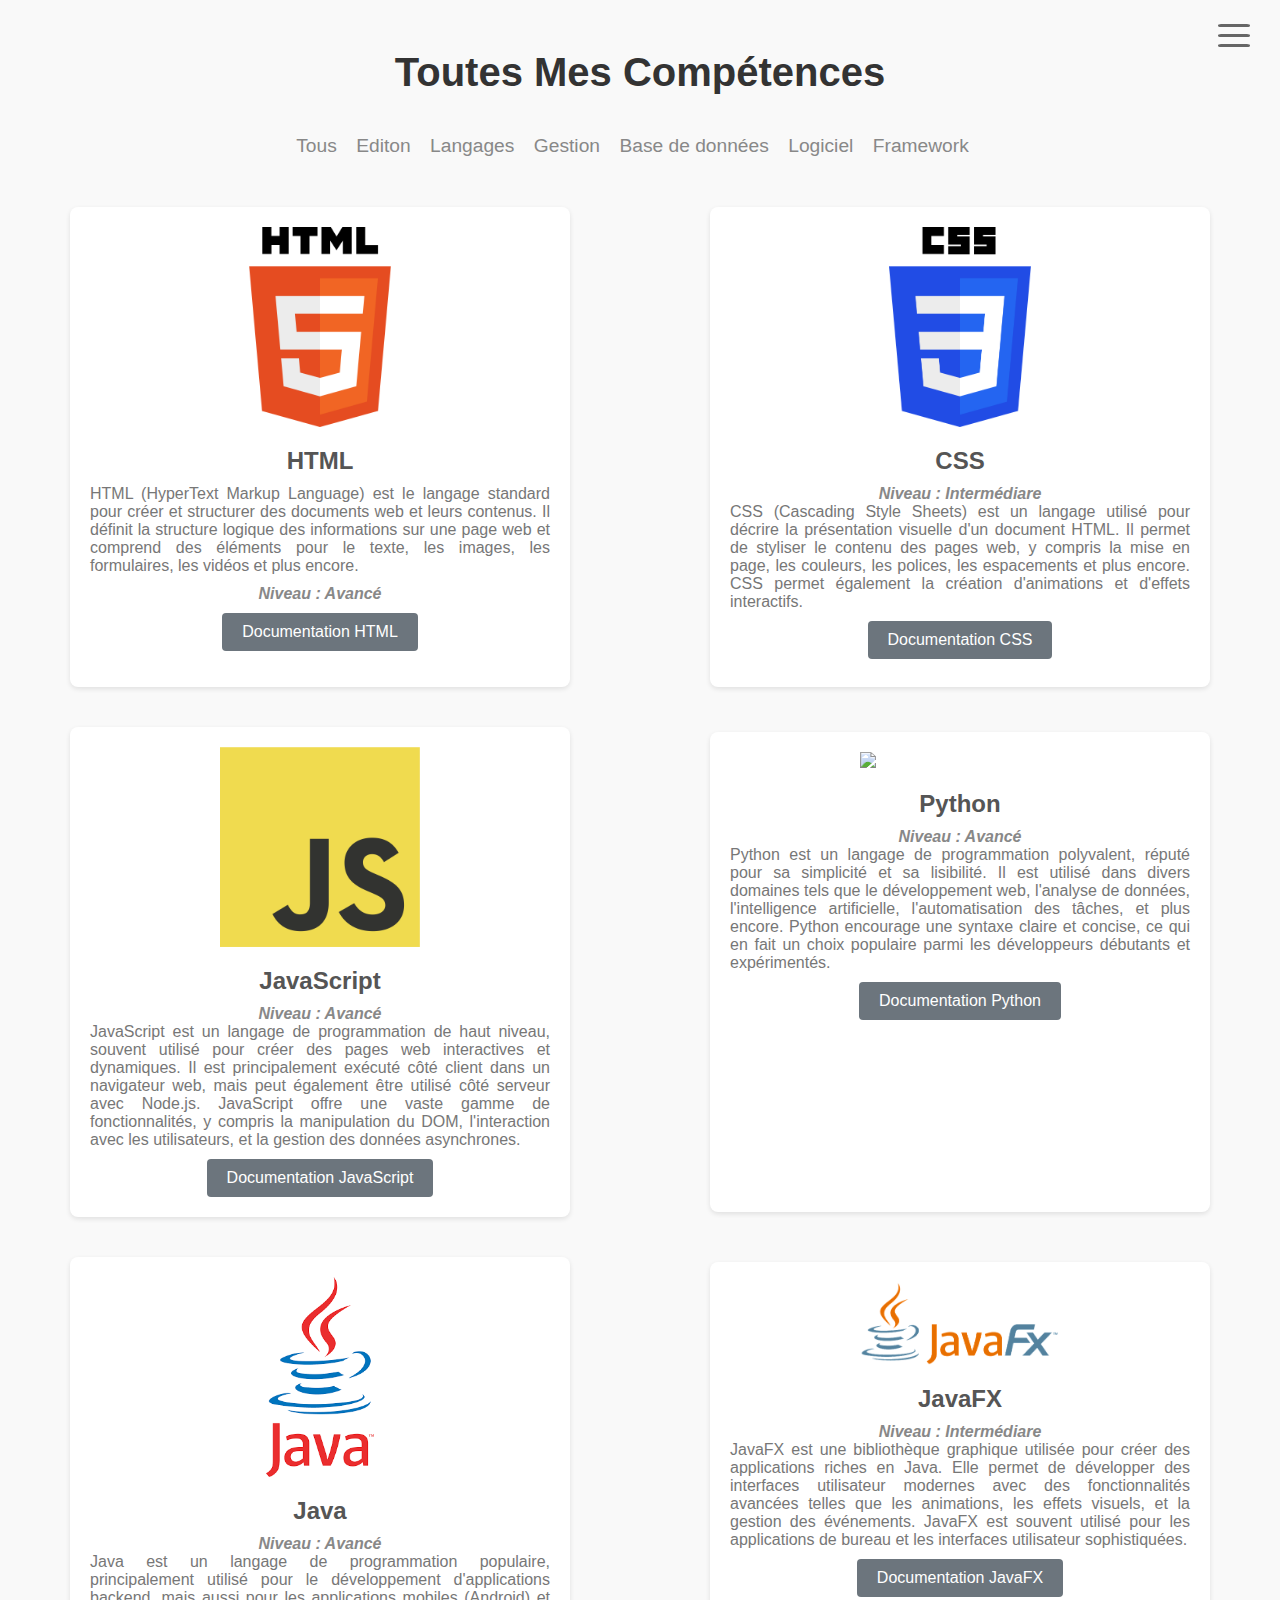
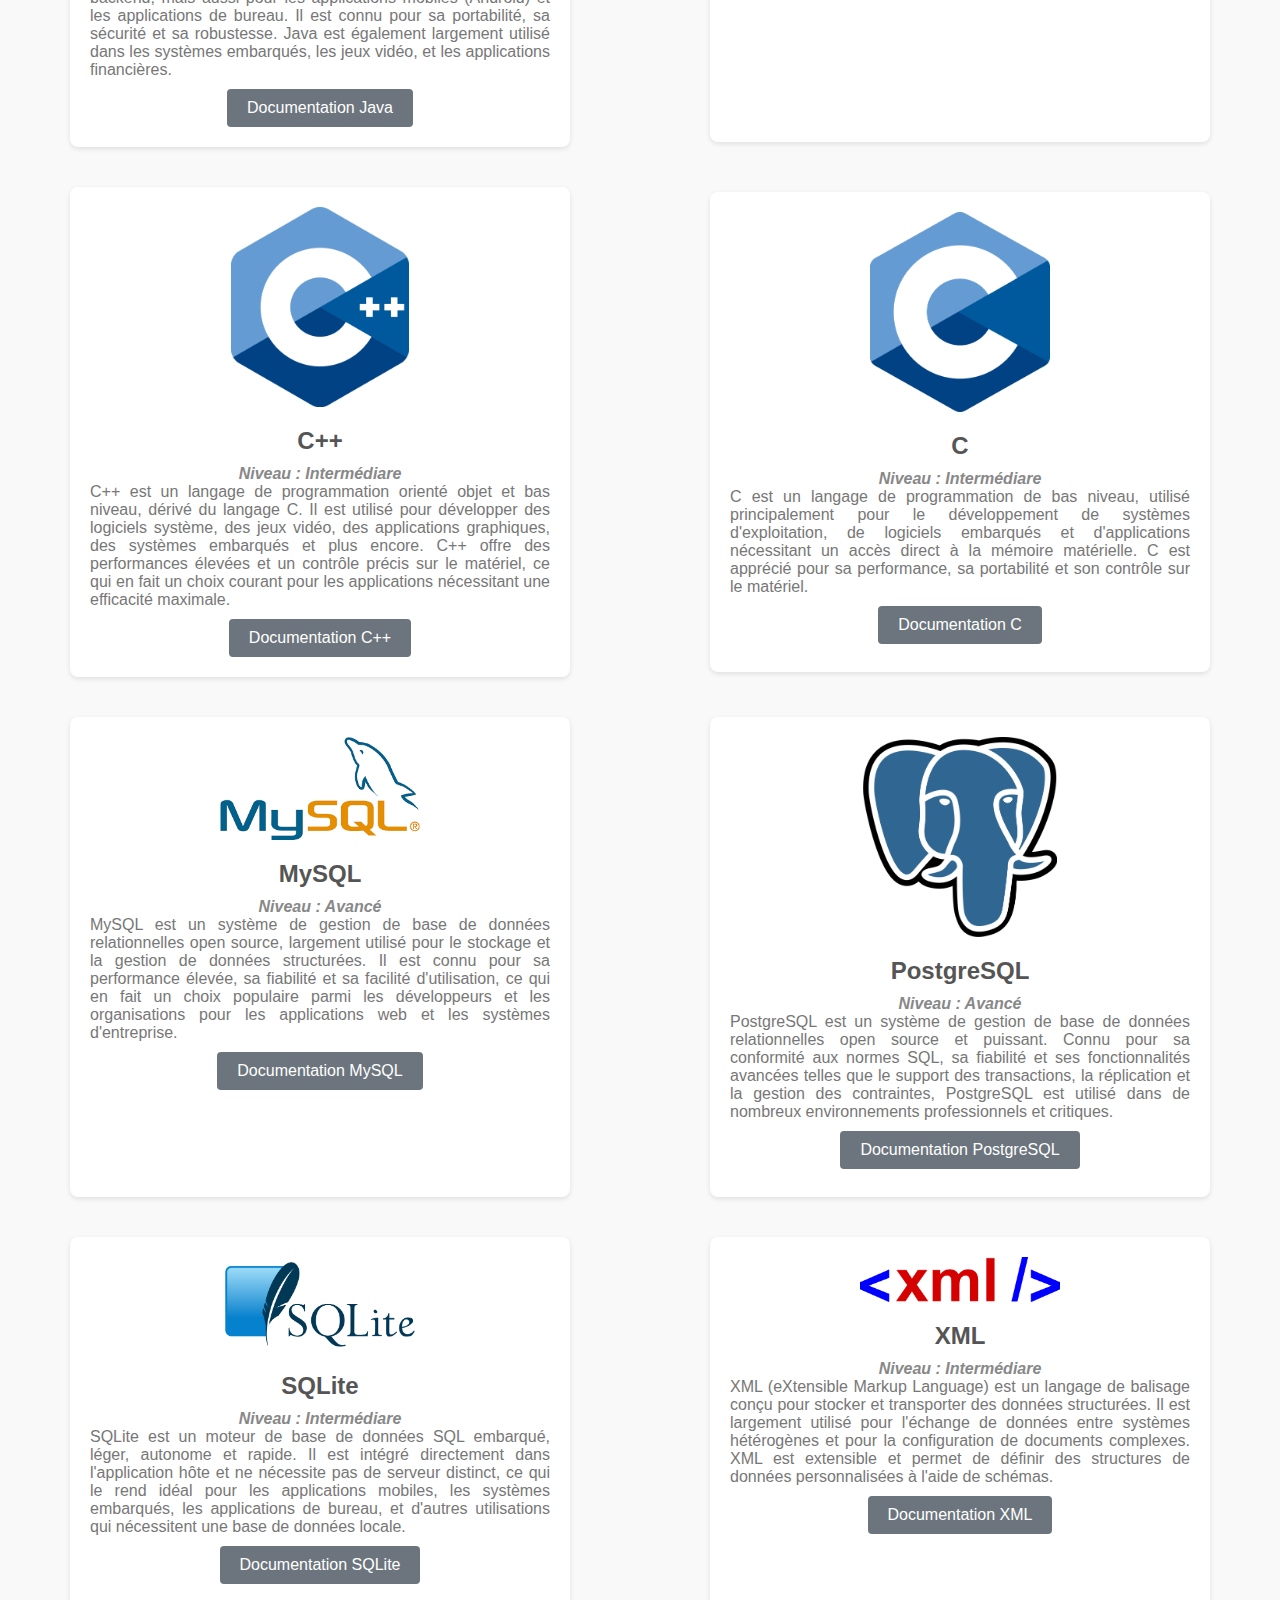
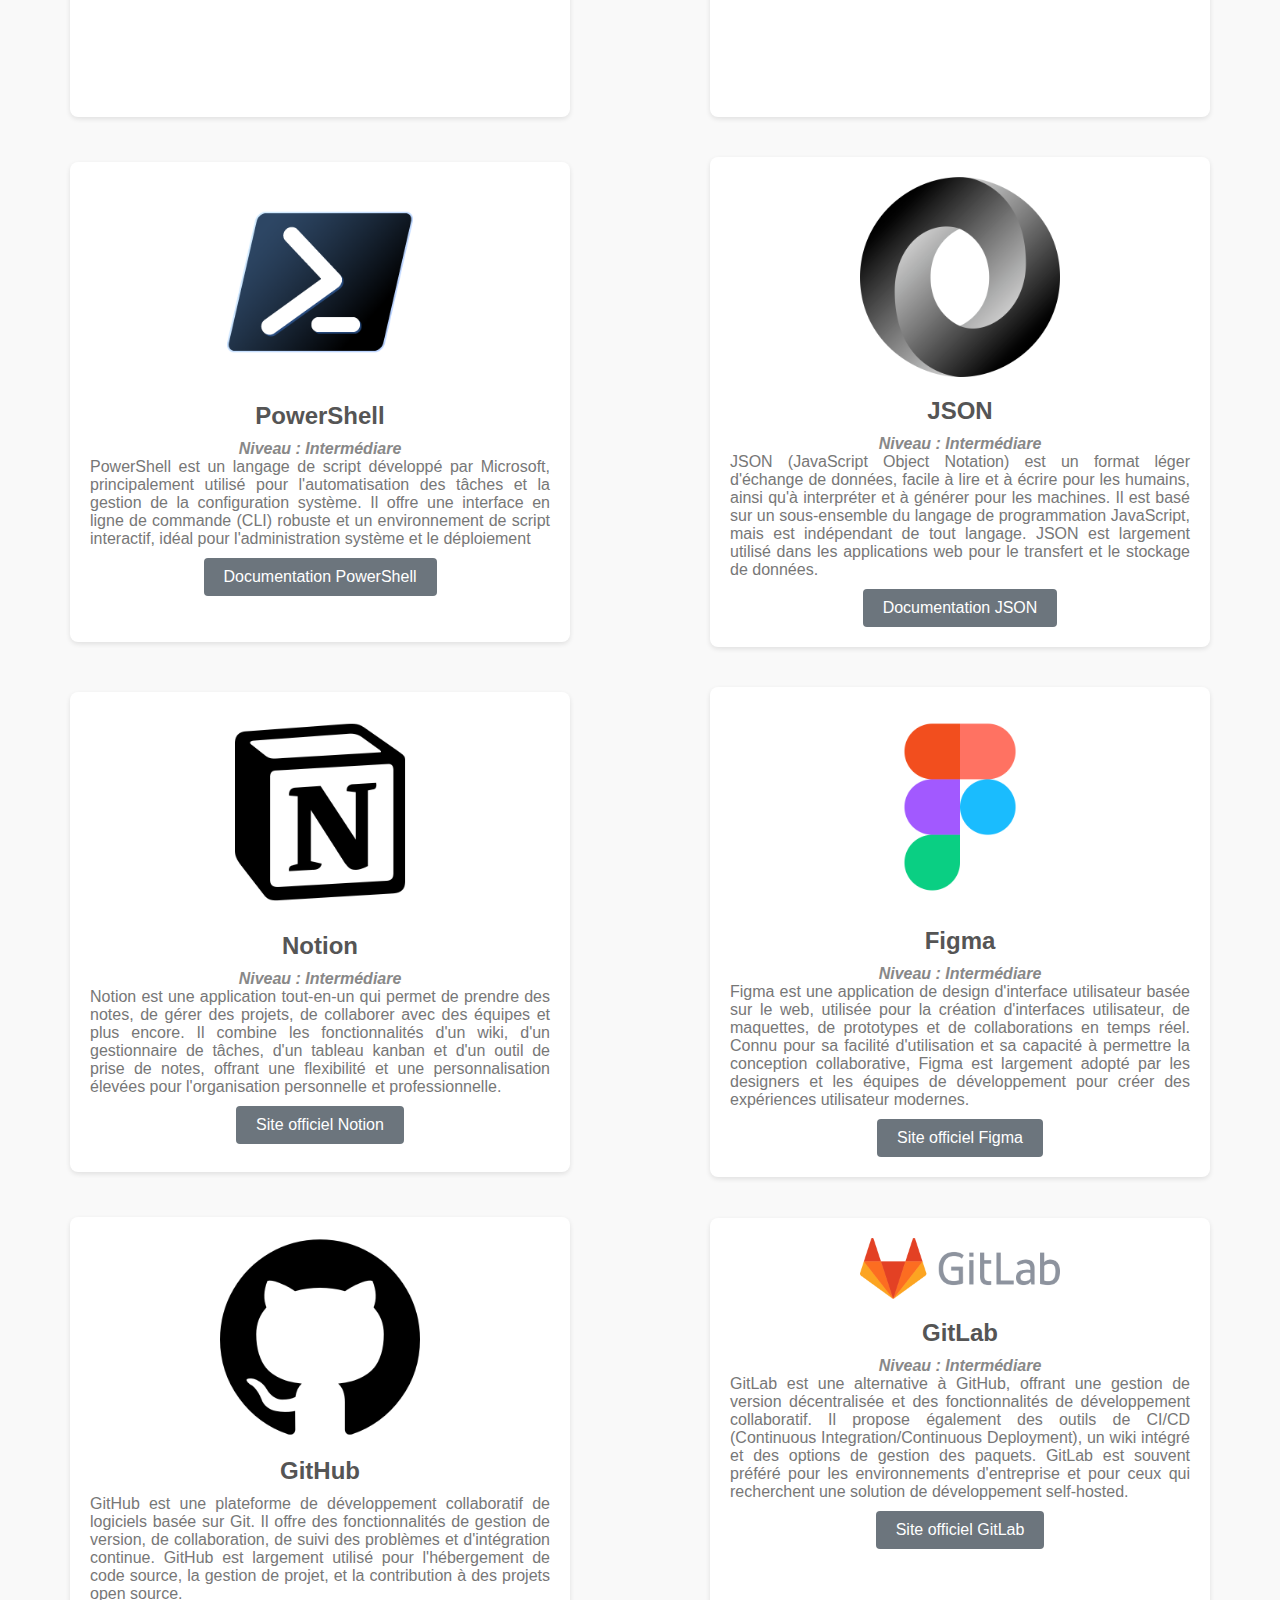
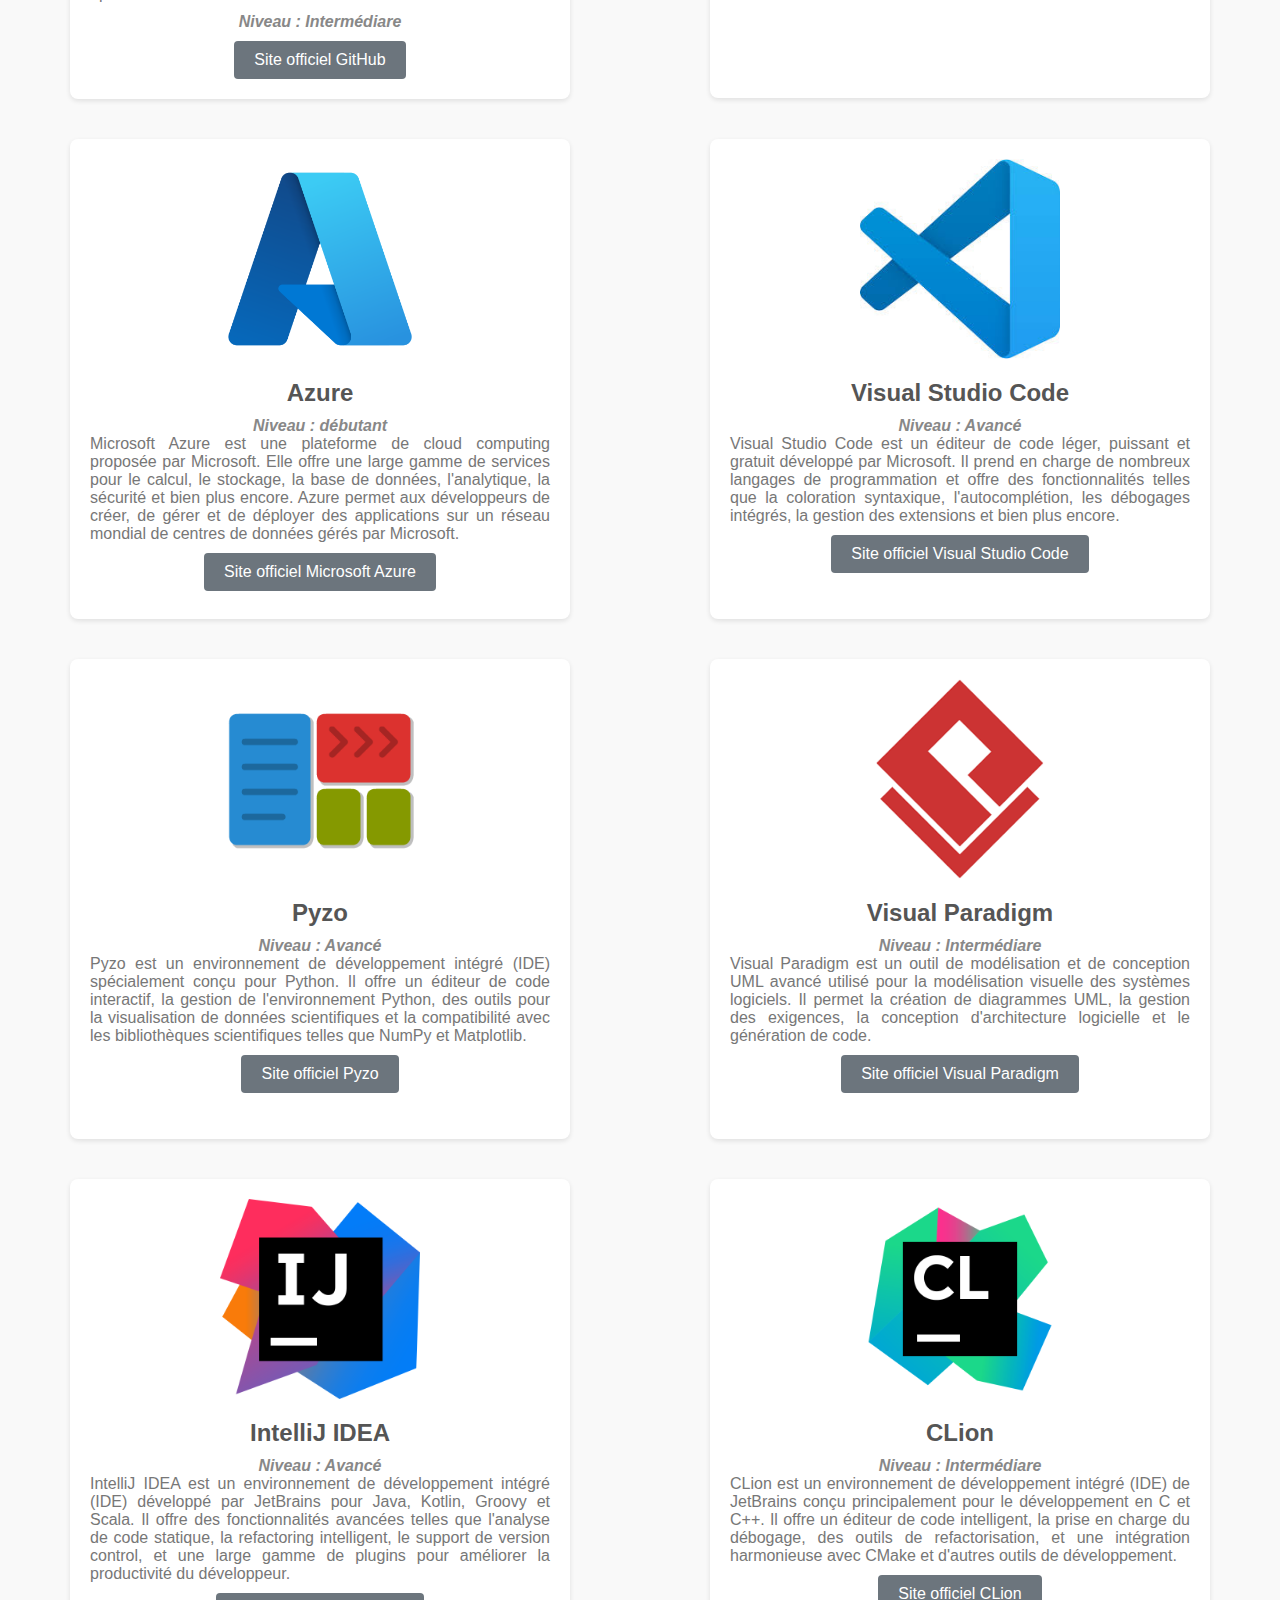
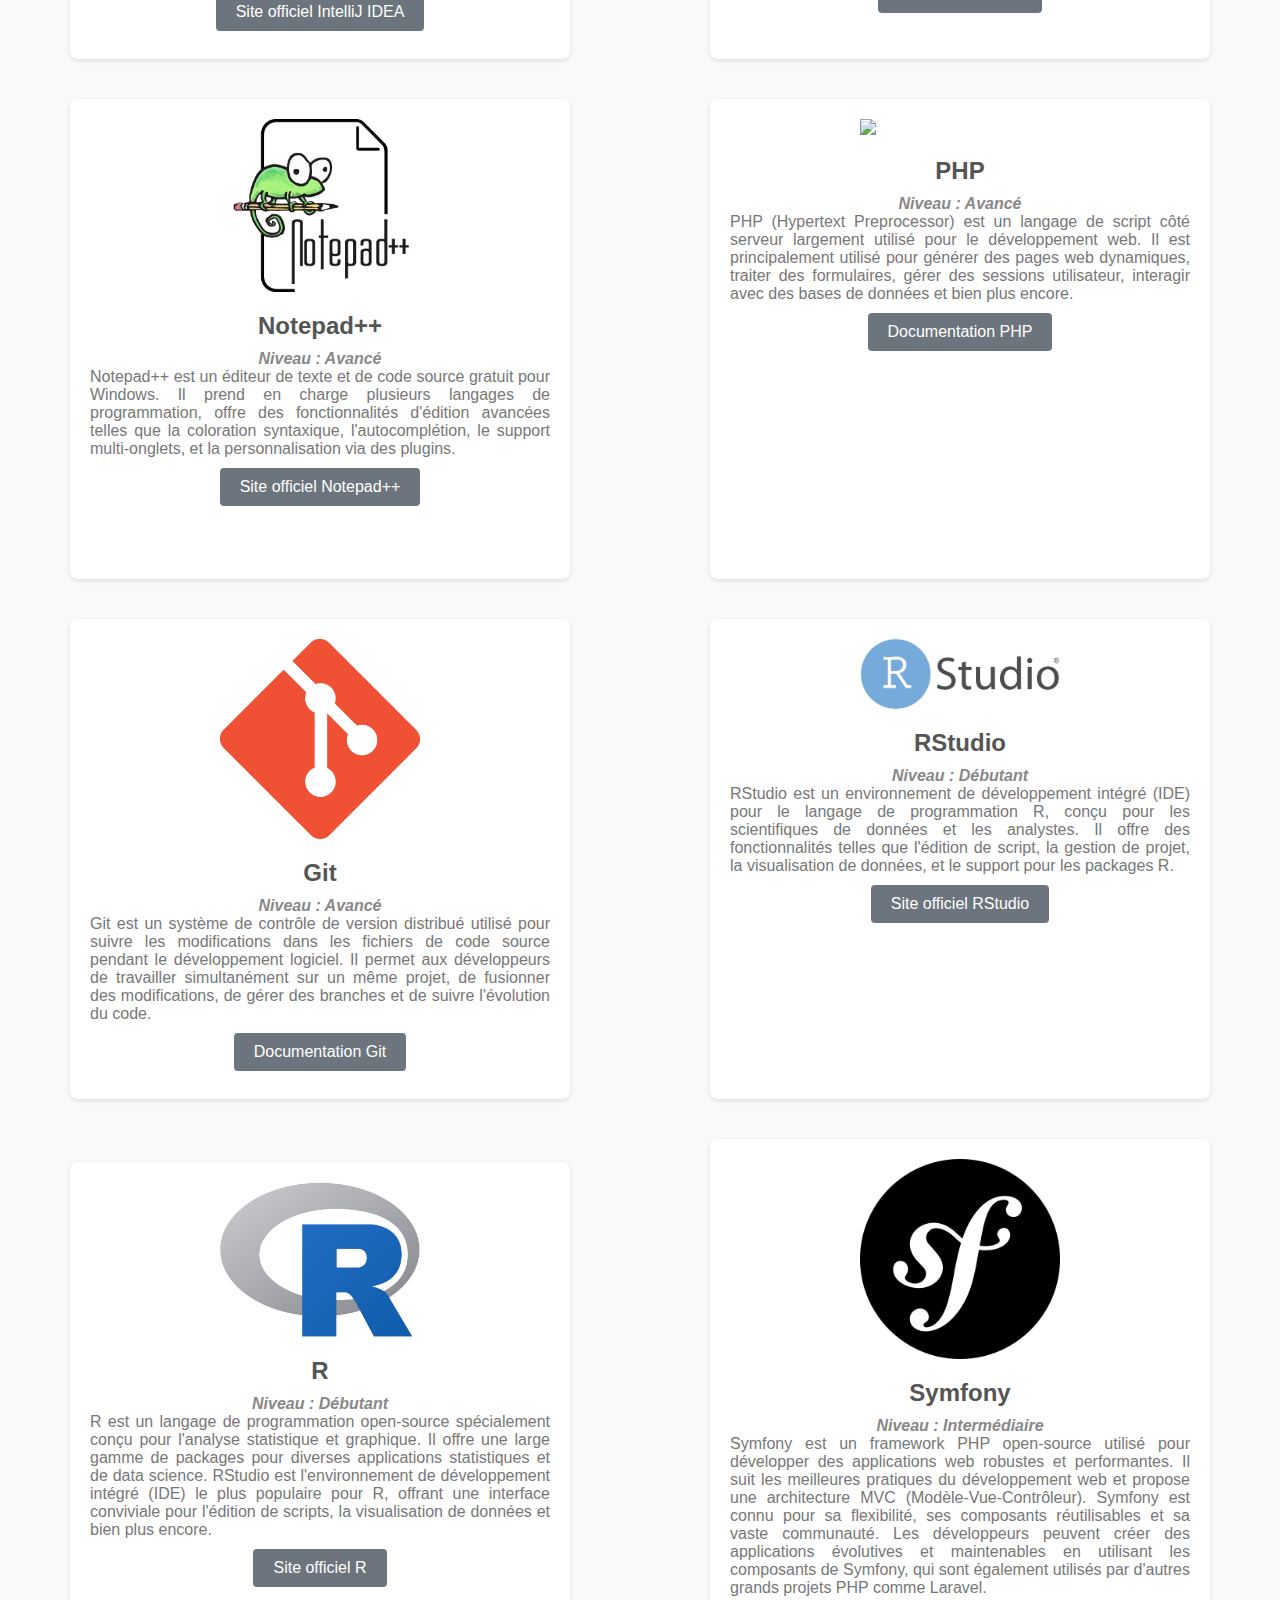
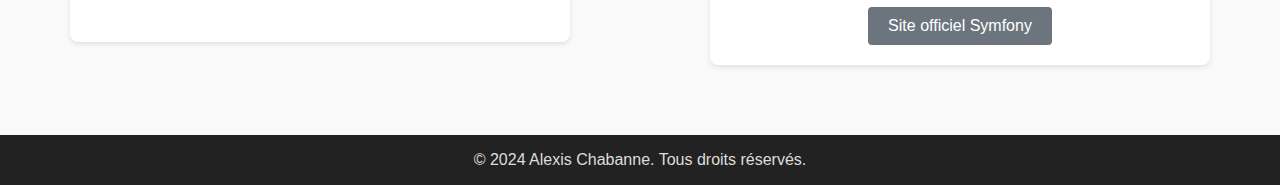
==== competence.html @ e5fee349 "correction du non des pages et d" ====
<!DOCTYPE html>
<html lang="fr">

<head>
    <meta charset="UTF-8">
    <meta name="viewport" content="width=device-width, initial-scale=1.0">
    <title>Mes Compétences</title>
    <link rel="stylesheet" href="styleCompetence.css">
</head>

<body>
    <header>
        <label for="menu-cb" class="menu-label">
            <svg viewBox="0 0 32 32" fill="#666">
                <rect x="0" y="4" rx="3" ry="3" width="32" height="3" />
                <rect x="0" y="14" rx="3" ry="3" width="32" height="3" />
                <rect x="0" y="24" rx="3" ry="3" width="32" height="3" />
            </svg>
        </label>
        <input type="checkbox" id="menu-cb" class="menu-cb">
        <nav class="menu-nav">
            <ul>
                <li class="menu-item"><a href="index.html#about_me">Qui suis-je ?</a></li>
                <li class="menu-item"><a href="index.html#skills">Mes compétences</a></li>
                <li class="menu-item dropdown">
                    <a href="#" class="dropbtn">Projets</a>
                    <div class="dropdown-content">
                        <a href="#project1">Project 1</a>
                        <a href="#project2">Project 2</a>
                        <a href="#project3">Project 3</a>
                    </div>
                </li>
                <li class="menu-item"><a href="index.html#contact">Contact</a></li>
                <li class="menu-item">
                    <a href="https://github.com/lexinhio"><img class="logo_media" src="img/logo_github.png" alt="Github"></a>
                </li>
                <li class="menu-item dropdown">
                <a href="#" class="dropbtn">language</a>
                    <div class="dropdown-content">
                    <a href="competence.html">Français</a>
                        <a href="competenceEnglish.php">Anglais</a>
                    </div>
                </li>
            </ul>
        </nav>
    </header>

    <main>
        <section id="all-skills" class="scroll-animate">
            <h1>Toutes Mes Compétences</h1>
            <ul class="filter-links">
                <li><a href="#" class="filter-link" data-category="all">Tous</a></li>
                <li><a href="#" class="filter-link" data-category="edition">Editon</a></li>
                <li><a href="#" class="filter-link" data-category="langage">Langages</a></li>
                <li><a href="#" class="filter-link" data-category="gestion">Gestion</a></li>
                <li><a href="#" class="filter-link" data-category="basededonne">Base de données</a></li>
                <li><a href="#" class="filter-link" data-category="logiciel">Logiciel</a></li>
                <li><a href="#" class="filter-link" data-category="framework">Framework</a></li>
            </ul>
            <div class="skills-container">
            <div class="skill" data-category="langage" id="HTML">
    <img src="img/html_icon.png" alt="HTML">
    <h3>HTML</h3>
    <p>HTML (HyperText Markup Language) est le langage standard pour créer et structurer des documents web et leurs contenus. Il définit la structure logique des informations sur une page web et comprend des éléments pour le texte, les images, les formulaires, les vidéos et plus encore.</p>
    <span class="skill-level">Niveau : Avancé</span>
    <a href="https://developer.mozilla.org/en-US/docs/Web/HTML" target="_blank" class="code-link">Documentation HTML</a>
</div>

<div class="skill" data-category="langage" id="CSS">
    <img src="img/css_icon.png" alt="CSS">
    <h3>CSS</h3>
    <span class="skill-level">Niveau : Intermédiare</span>
    <p>CSS (Cascading Style Sheets) est un langage utilisé pour décrire la présentation visuelle d'un document HTML. Il permet de styliser le contenu des pages web, y compris la mise en page, les couleurs, les polices, les espacements et plus encore. CSS permet également la création d'animations et d'effets interactifs.</p>
    <a href="https://developer.mozilla.org/en-US/docs/Web/CSS" target="_blank" class="code-link">Documentation CSS</a>
</div>

<div class="skill" data-category="langage" id="JS">
    <img src="img/js_icon.png" alt="JavaScript">
    <h3>JavaScript</h3>
    <span class="skill-level">Niveau : Avancé</span>
    <p>JavaScript est un langage de programmation de haut niveau, souvent utilisé pour créer des pages web interactives et dynamiques. Il est principalement exécuté côté client dans un navigateur web, mais peut également être utilisé côté serveur avec Node.js. JavaScript offre une vaste gamme de fonctionnalités, y compris la manipulation du DOM, l'interaction avec les utilisateurs, et la gestion des données asynchrones.</p>
    <a href="https://developer.mozilla.org/en-US/docs/Web/JavaScript" target="_blank" class="code-link">Documentation JavaScript</a>
</div>

<div class="skill" data-category="langage">
    <img src="img/python_icon.svg" alt="Python">
    <h3>Python</h3>
    <span class="skill-level">Niveau : Avancé</span>
    <p>Python est un langage de programmation polyvalent, réputé pour sa simplicité et sa lisibilité. Il est utilisé dans divers domaines tels que le développement web, l'analyse de données, l'intelligence artificielle, l'automatisation des tâches, et plus encore. Python encourage une syntaxe claire et concise, ce qui en fait un choix populaire parmi les développeurs débutants et expérimentés.</p>
    <a href="https://www.python.org/" target="_blank" class="code-link">Documentation Python</a>
</div>

<div class="skill" data-category="langage">
    <img src="img/java_icon.png" alt="Java">
    <h3>Java</h3>
    <span class="skill-level">Niveau : Avancé</span>
    <p>Java est un langage de programmation populaire, principalement utilisé pour le développement d'applications backend, mais aussi pour les applications mobiles (Android) et les applications de bureau. Il est connu pour sa portabilité, sa sécurité et sa robustesse. Java est également largement utilisé dans les systèmes embarqués, les jeux vidéo, et les applications financières.</p>
    <a href="https://www.oracle.com/java/" target="_blank" class="code-link">Documentation Java</a>
</div>

<div class="skill" data-category="langage">
    <img src="img/javafx_icon.png" alt="JavaFX">
    <h3>JavaFX</h3>
    <span class="skill-level">Niveau : Intermédiare</span>
    <p>JavaFX est une bibliothèque graphique utilisée pour créer des applications riches en Java. Elle permet de développer des interfaces utilisateur modernes avec des fonctionnalités avancées telles que les animations, les effets visuels, et la gestion des événements. JavaFX est souvent utilisé pour les applications de bureau et les interfaces utilisateur sophistiquées.</p>
    <a href="https://openjfx.io/" target="_blank" class="code-link">Documentation JavaFX</a>
</div>

<div class="skill" data-category="langage">
    <img src="img/cpp_icon.png" alt="C++">
    <h3>C++</h3>
    <span class="skill-level">Niveau : Intermédiare</span>
    <p>C++ est un langage de programmation orienté objet et bas niveau, dérivé du langage C. Il est utilisé pour développer des logiciels système, des jeux vidéo, des applications graphiques, des systèmes embarqués et plus encore. C++ offre des performances élevées et un contrôle précis sur le matériel, ce qui en fait un choix courant pour les applications nécessitant une efficacité maximale.</p>
    <a href="https://isocpp.org/" target="_blank" class="code-link">Documentation C++</a>
</div>

<div class="skill" data-category="langage">
    <img src="img/c_icon.png" alt="C">
    <h3>C</h3>
    <span class="skill-level">Niveau : Intermédiare</span>
    <p>C est un langage de programmation de bas niveau, utilisé principalement pour le développement de systèmes d'exploitation, de logiciels embarqués et d'applications nécessitant un accès direct à la mémoire matérielle. C est apprécié pour sa performance, sa portabilité et son contrôle sur le matériel.</p>
    <a href="https://devdocs.io/c/" target="_blank" class="code-link">Documentation C</a>
</div>

<div class="skill" data-category="basededonne">
    <img src="img/mysql_icon.png" alt="MySQL">
    <h3>MySQL</h3>
    <span class="skill-level">Niveau : Avancé</span>
    <p>MySQL est un système de gestion de base de données relationnelles open source, largement utilisé pour le stockage et la gestion de données structurées. Il est connu pour sa performance élevée, sa fiabilité et sa facilité d'utilisation, ce qui en fait un choix populaire parmi les développeurs et les organisations pour les applications web et les systèmes d'entreprise.</p>
    <a href="https://dev.mysql.com/doc/" target="_blank" class="code-link">Documentation MySQL</a>
</div>

<div class="skill" data-category="basededonne">
    <img src="img/postgresql_icon.png" alt="PostgreSQL">
    <h3>PostgreSQL</h3>
    <span class="skill-level">Niveau : Avancé</span>
    <p>PostgreSQL est un système de gestion de base de données relationnelles open source et puissant. Connu pour sa conformité aux normes SQL, sa fiabilité et ses fonctionnalités avancées telles que le support des transactions, la réplication et la gestion des contraintes, PostgreSQL est utilisé dans de nombreux environnements professionnels et critiques.</p>
    <a href="https://www.postgresql.org/docs/" target="_blank" class="code-link">Documentation PostgreSQL</a>
</div>

<div class="skill" data-category="basededonne">
    <img src="img/sqlite_icon.png" alt="SQLite">
    <h3>SQLite</h3>
    <span class="skill-level">Niveau : Intermédiare</span>
    <p>SQLite est un moteur de base de données SQL embarqué, léger, autonome et rapide. Il est intégré directement dans l'application hôte et ne nécessite pas de serveur distinct, ce qui le rend idéal pour les applications mobiles, les systèmes embarqués, les applications de bureau, et d'autres utilisations qui nécessitent une base de données locale.</p>
    <a href="https://sqlite.org/docs.html" target="_blank" class="code-link">Documentation SQLite</a>
</div>

<div class="skill" data-category="edition">
    <img src="img/xml_icon.png" alt="XML">
    <h3>XML</h3>
    <span class="skill-level">Niveau : Intermédiare</span>
    <p>XML (eXtensible Markup Language) est un langage de balisage conçu pour stocker et transporter des données structurées. Il est largement utilisé pour l'échange de données entre systèmes hétérogènes et pour la configuration de documents complexes. XML est extensible et permet de définir des structures de données personnalisées à l'aide de schémas.</p>
    <a href="https://www.w3.org/XML/" target="_blank" class="code-link">Documentation XML</a>
</div>

<div class="skill" data-category="langage" id="PowerShell">
    <img src="img/powershell_icon.png" alt="PowerShell">
    <h3>PowerShell</h3>
    <span class="skill-level">Niveau : Intermédiare</span>
    <p>PowerShell est un langage de script développé par Microsoft, principalement utilisé pour l'automatisation des tâches et la gestion de la configuration système. Il offre une interface en ligne de commande (CLI) robuste et un environnement de script interactif, idéal pour l'administration système et le déploiement</p>
    <a href="https://docs.microsoft.com/en-us/powershell/" target="_blank" class="code-link">Documentation PowerShell</a>
</div>
<div class="skill" data-category="edition">
    <img src="img/json_icon.png" alt="JSON">
    <h3>JSON</h3>
    <span class="skill-level">Niveau : Intermédiare</span>
    <p>JSON (JavaScript Object Notation) est un format léger d'échange de données, facile à lire et à écrire pour les humains, ainsi qu'à interpréter et à générer pour les machines. Il est basé sur un sous-ensemble du langage de programmation JavaScript, mais est indépendant de tout langage. JSON est largement utilisé dans les applications web pour le transfert et le stockage de données.</p>
    <a href="https://www.json.org/" target="_blank" class="code-link">Documentation JSON</a>
</div>

<div class="skill" data-category="gestion">
    <img src="img/notion_icon.png" alt="Notion">
    <h3>Notion</h3>
    <span class="skill-level">Niveau : Intermédiare</span>
    <p>Notion est une application tout-en-un qui permet de prendre des notes, de gérer des projets, de collaborer avec des équipes et plus encore. Il combine les fonctionnalités d'un wiki, d'un gestionnaire de tâches, d'un tableau kanban et d'un outil de prise de notes, offrant une flexibilité et une personnalisation élevées pour l'organisation personnelle et professionnelle.</p>
    <a href="https://www.notion.so/" target="_blank" class="code-link">Site officiel Notion</a>
</div>

<div class="skill" data-category="gestion">
    <img src="img/figma-logo-512.webp" alt="Figma">
    <h3>Figma</h3>
    <span class="skill-level">Niveau : Intermédiare</span>
    <p>Figma est une application de design d'interface utilisateur basée sur le web, utilisée pour la création d'interfaces utilisateur, de maquettes, de prototypes et de collaborations en temps réel. Connu pour sa facilité d'utilisation et sa capacité à permettre la conception collaborative, Figma est largement adopté par les designers et les équipes de développement pour créer des expériences utilisateur modernes.</p>
    <a href="https://www.figma.com/" target="_blank" class="code-link">Site officiel Figma</a>
</div>

<div class="skill" data-category="gestion">
    <img src="img/logo_github.png" alt="GitHub">
    <h3>GitHub</h3>
    <p>GitHub est une plateforme de développement collaboratif de logiciels basée sur Git. Il offre des fonctionnalités de gestion de version, de collaboration, de suivi des problèmes et d'intégration continue. GitHub est largement utilisé pour l'hébergement de code source, la gestion de projet, et la contribution à des projets open source.</p>
    <span class="skill-level">Niveau : Intermédiare</span>
    <a href="https://github.com/" target="_blank" class="code-link">Site officiel GitHub</a>
</div>

<div class="skill" data-category="gestion">
    <img src="img/gitlab_icon.png" alt="GitLab">
    <h3>GitLab</h3>
    <span class="skill-level">Niveau : Intermédiare</span>
    <p>GitLab est une alternative à GitHub, offrant une gestion de version décentralisée et des fonctionnalités de développement collaboratif. Il propose également des outils de CI/CD (Continuous Integration/Continuous Deployment), un wiki intégré et des options de gestion des paquets. GitLab est souvent préféré pour les environnements d'entreprise et pour ceux qui recherchent une solution de développement self-hosted.</p>
    <a href="https://about.gitlab.com/" target="_blank" class="code-link">Site officiel GitLab</a>
</div>

<div class="skill" data-category="gestion">
    <img src="img/azure_icon.png" alt="Microsoft Azure">
    <h3>Azure</h3>
    <span class="skill-level">Niveau : débutant</span>
    <p>Microsoft Azure est une plateforme de cloud computing proposée par Microsoft. Elle offre une large gamme de services pour le calcul, le stockage, la base de données, l'analytique, la sécurité et bien plus encore. Azure permet aux développeurs de créer, de gérer et de déployer des applications sur un réseau mondial de centres de données gérés par Microsoft.</p>
    <a href="https://azure.microsoft.com/" target="_blank" class="code-link">Site officiel Microsoft Azure</a>
</div>
<div class="skill" data-category="logiciel">
    <img src="img/vscode_icon.png" alt="Visual Studio Code">
    <h3>Visual Studio Code</h3>
    <span class="skill-level">Niveau : Avancé</span>
    <p>Visual Studio Code est un éditeur de code léger, puissant et gratuit développé par Microsoft. Il prend en charge de nombreux langages de programmation et offre des fonctionnalités telles que la coloration syntaxique, l'autocomplétion, les débogages intégrés, la gestion des extensions et bien plus encore.</p>
    <a href="https://code.visualstudio.com/" target="_blank" class="code-link">Site officiel Visual Studio Code</a>
</div>

<div class="skill" data-category="logiciel">
    <img src="img/pyzo_icon.png" alt="Pyzo">
    <h3>Pyzo</h3>
    <span class="skill-level">Niveau : Avancé</span>
    <p>Pyzo est un environnement de développement intégré (IDE) spécialement conçu pour Python. Il offre un éditeur de code interactif, la gestion de l'environnement Python, des outils pour la visualisation de données scientifiques et la compatibilité avec les bibliothèques scientifiques telles que NumPy et Matplotlib.</p>
    <a href="https://pyzo.org/" target="_blank" class="code-link">Site officiel Pyzo</a>
</div>

<div class="skill" data-category="logiciel">
    <img src="img/visual_paradigm_icon.png" alt="Visual Paradigm">
    <h3>Visual Paradigm</h3>
    <span class="skill-level">Niveau : Intermédiare</span>
    <p>Visual Paradigm est un outil de modélisation et de conception UML avancé utilisé pour la modélisation visuelle des systèmes logiciels. Il permet la création de diagrammes UML, la gestion des exigences, la conception d'architecture logicielle et le génération de code.</p>
    <a href="https://www.visual-paradigm.com/" target="_blank" class="code-link">Site officiel Visual Paradigm</a>
</div>

<div class="skill" data-category="logiciel">
    <img src="img/intellij_icon.png" alt="IntelliJ IDEA">
    <h3>IntelliJ IDEA</h3>
    <span class="skill-level">Niveau : Avancé</span>
    <p>IntelliJ IDEA est un environnement de développement intégré (IDE) développé par JetBrains pour Java, Kotlin, Groovy et Scala. Il offre des fonctionnalités avancées telles que l'analyse de code statique, la refactoring intelligent, le support de version control, et une large gamme de plugins pour améliorer la productivité du développeur.</p>
    <a href="https://www.jetbrains.com/idea/" target="_blank" class="code-link">Site officiel IntelliJ IDEA</a>
</div>

<div class="skill" data-category="logiciel">
    <img src="img/clion_icon.png" alt="CLion">
    <h3>CLion</h3>
    <span class="skill-level">Niveau : Intermédiare</span>
    <p>CLion est un environnement de développement intégré (IDE) de JetBrains conçu principalement pour le développement en C et C++. Il offre un éditeur de code intelligent, la prise en charge du débogage, des outils de refactorisation, et une intégration harmonieuse avec CMake et d'autres outils de développement.</p>
    <a href="https://www.jetbrains.com/clion/" target="_blank" class="code-link">Site officiel CLion</a>
</div>

<div class="skill" data-category="logiciel">
    <img src="img/notepadplusplus_icon.png" alt="Notepad++">
    <h3>Notepad++</h3>
    <span class="skill-level">Niveau : Avancé</span>
    <p>Notepad++ est un éditeur de texte et de code source gratuit pour Windows. Il prend en charge plusieurs langages de programmation, offre des fonctionnalités d'édition avancées telles que la coloration syntaxique, l'autocomplétion, le support multi-onglets, et la personnalisation via des plugins.</p>
    <a href="https://notepad-plus-plus.org/" target="_blank" class="code-link">Site officiel Notepad++</a>
</div>
<div class="skill" data-category="langage" id="PHP">
    <img src="img/php_icon.svg" alt="PHP">
    <h3>PHP</h3>
    <span class="skill-level">Niveau : Avancé</span>
    <p>PHP (Hypertext Preprocessor) est un langage de script côté serveur largement utilisé pour le développement web. Il est principalement utilisé pour générer des pages web dynamiques, traiter des formulaires, gérer des sessions utilisateur, interagir avec des bases de données et bien plus encore.</p>
    <a href="https://www.php.net/" target="_blank" class="code-link">Documentation PHP</a>
</div>
<div class="skill" data-category="gestion">
    <img src="img/git_icon.png" alt="Git">
    <h3>Git</h3>
    <span class="skill-level">Niveau : Avancé</span>
    <p>Git est un système de contrôle de version distribué utilisé pour suivre les modifications dans les fichiers de code source pendant le développement logiciel. Il permet aux développeurs de travailler simultanément sur un même projet, de fusionner des modifications, de gérer des branches et de suivre l'évolution du code.</p>
    <a href="https://git-scm.com/" target="_blank" class="code-link">Documentation Git</a>
</div>
<div class="skill" data-category="logiciel">
    <img src="img/rstudio_icon.png" alt="RStudio">
    <h3>RStudio</h3>
    <span class="skill-level">Niveau : Débutant</span>
    <p>RStudio est un environnement de développement intégré (IDE) pour le langage de programmation R, conçu pour les scientifiques de données et les analystes. Il offre des fonctionnalités telles que l'édition de script, la gestion de projet, la visualisation de données, et le support pour les packages R.</p>
    <a href="https://www.rstudio.com/" target="_blank" class="code-link">Site officiel RStudio</a>
</div>
<div class="skill" data-category="langage">
    <img src="img/r_icon.png" alt="R">
    <h3>R</h3>
    <span class="skill-level">Niveau : Débutant</span>
    <p>R est un langage de programmation open-source spécialement conçu pour l'analyse statistique et graphique. Il offre une large gamme de packages pour diverses applications statistiques et de data science. RStudio est l'environnement de développement intégré (IDE) le plus populaire pour R, offrant une interface conviviale pour l'édition de scripts, la visualisation de données et bien plus encore.</p>
    <a href="https://www.r-project.org/" target="_blank" class="code-link">Site officiel R</a>
</div>
<div class="skill" data-category="framework">
    <img src="img/symfony_icon.png" alt="Symfony">
    <h3>Symfony</h3>
    <span class="skill-level">Niveau : Intermédiaire</span>
    <p>Symfony est un framework PHP open-source utilisé pour développer des applications web robustes et performantes. Il suit les meilleures pratiques du développement web et propose une architecture MVC (Modèle-Vue-Contrôleur). Symfony est connu pour sa flexibilité, ses composants réutilisables et sa vaste communauté. Les développeurs peuvent créer des applications évolutives et maintenables en utilisant les composants de Symfony, qui sont également utilisés par d'autres grands projets PHP comme Laravel.</p>
    <a href="https://symfony.com/" target="_blank" class="code-link">Site officiel Symfony</a>
</div>
                <!-- Ajoutez plus de compétences selon vos besoins -->
            </div>
        </section>
    </main>

    <footer>
        <p>&copy; 2024 Alexis Chabanne. Tous droits réservés.</p>
    </footer>

    <script src="Javascript/script.js"></script> <!-- Assurez-vous d'avoir un lien valide vers votre fichier JavaScript -->
</body>

</html>
---- styleCompetence.css ----
/* Réinitialiser les styles par défaut du navigateur */
* {
    margin: 0;
    padding: 0;
    outline: 0;
    border: 0;
    border-spacing: 0;
    box-sizing: border-box;
}

/* Styles pour le menu de navigation */
.menu-label,
.menu-cb {
    cursor: pointer;
    appearance: none;
    position: fixed;
    height: 32px;
    width: 32px;
    top: 20px;
    right: 30px;
    z-index: 4;
}

.menu-nav {
    position: fixed;
    top: 0;
    right: 0;
    height: 100%;
    width: 70%;
    max-width: 300px;
    padding-top: 110px;
    text-align: right;
    background: #333; /* Menu foncé */
    z-index: 2;
    transform: translateX(100%);
    transition: transform 0.2s linear;
    overflow-y: auto;
}

.menu-item {
    padding: .5em 20px;
    border-top: 1px solid #444; /* Bordure du menu plus sombre */
    position: relative;
}

.menu-item .dropbtn {
    cursor: pointer;
}

.dropdown-content {
    max-height: 0;
    overflow: hidden;
    transition: max-height 0.5s ease-out;
    background-color: #333; /* Fond de menu plus foncé */
    position: static;
    display: flex;
    flex-direction: column;
}

.dropdown-content a {
    color: #ddd; /* Texte du menu blanc */
    padding: 12px 16px;
    text-decoration: none;
    flex-grow: 1;
}

.dropdown-content a:hover {
    background-color: #444; /* Couleur de fond au survol du menu plus sombre */
}

.menu-item.dropdown:hover .dropdown-content {
    max-height: 200px;
    transition: max-height 0.5s ease-in;
    background: #333; /* Fond de menu plus foncé */
}

.menu-cb:checked ~ .menu-nav {
    transform: translateX(0);
}

.logo_media {
    width: 10%;
    height: 10%;
}

.paragraph-contenu {
    margin-left: auto;
    margin-right: auto;
    width: 60%;
}

/* Styles pour le corps */
body {
    background-color: #1f1f1f;
    font-family: Arial, sans-serif;
    color: #fff;
}

/* Styles pour les liens */
a {
    color: #ddd;
    font-size: 32px;
    text-decoration: none;
}

/* Styles pour le header */


header nav a {

    color: #ddd;
}

/* Styles pour la section des projets */
#all-skills {
    padding: 50px 0;
    background-color: #f9f9f9;
}

#all-skills h1 {
    text-align: center;
    margin-bottom: 40px;
    font-size: 2.5em;
    color: #333;
}

ul {
    list-style: none;
}

.skills-container {
    display: flex;
    flex-wrap: wrap;
    justify-content: space-around;
    align-items: center;
}

.skill {
    min-width: 300px; /* Largeur minimum pour chaque projet */
    flex: 1 1 500px; /* Flex-grow, flex-shrink, flex-basis pour chaque projet */
    max-width: 500px; /* Largeur maximum pour chaque projet */
    margin: 20px;
    padding: 20px;
    background-color: #fff;
    border-radius: 8px;
    box-shadow: 0 2px 5px rgba(0, 0, 0, 0.1);
    text-align: justify; /* Justifie le texte */
    transition: transform 0.3s ease, opacity 0.3s ease;
    position: relative; /* Ajout pour positionner la catégorie */
    min-height: 480px;
    max-height: 800px;
}

.skill img {
    display: block; /* S'assure que l'image est traitée comme un bloc */
    margin: 0 auto 20px auto; /* Centre l'image horizontalement et ajoute un espace en bas */
    width: 100%;
    height: auto;
    max-width: 500px; /* Augmentez cette largeur selon vos besoins */
    max-height: 400px; /* Augmentez cette hauteur selon vos besoins */
    object-fit: cover;
}

.skill h3 {
    font-size: 1.5em;
    margin-bottom: 10px;
    color: #555;
    text-align: left;
}

.skill p {
    font-size: 1em;
    color: #777;
    text-align: justify; /* Justifie le texte */
}

.skill-category {
    display: block;
    width: fit-content;
    margin: 20px auto 10px auto; /* Espace le span de la catégorie du paragraphe */
    font-style: italic;
    color: #888;
    background-color: #f0f0f0;
    padding: 4px 8px;
    border-radius: 4px;
    text-align: center;
}

.skill-lang {
    display: block;
    width: fit-content;
    margin: 10px auto; /* Espace et centre le span des langages */
    font-style: italic;
    color: #888;
    text-align: center;
    font-weight: bold;
}

/* Animation pour les projets filtrés */
.skill.hidden {
    transform: scale(0.9);
    opacity: 0;
}

/* Styles pour les liens de filtre */
.filter-links {
    text-align: center;
    margin-bottom: 30px;
}

.filter-links li {
    display: inline-block;
    margin-right: 15px;
}

.filter-links li a {
    color: #888;
    font-size: 1.2em;
    text-decoration: none;
    transition: color 0.3s ease;
}

.filter-links li a:hover,
.filter-links li a.active {
    color: #333;
    font-weight: bold;
}

/* Media Queries pour la responsivité */
@media (max-width: 768px) {
    .skills-container {
        flex-direction: column;
        align-items: center;
    }

    .skill {
        max-width: 90%;
    }
}

/* Styles pour le footer */
footer {
    background-color: #222;
    color: #ddd;
    text-align: center;
    padding: 1rem 0;
}

.skill-buttons {
    display: flex;
    justify-content: center;
    margin-top: 20px; /* Espacement supplémentaire au-dessus du bouton */
}

.code-link {
    display: inline-block;
    padding: 10px 20px; /* Ajuster la taille du bouton */
    background-color: #007bff; /* Couleur de fond */
    color: #fff;
    text-decoration: none;
    border-radius: 4px;
    transition: background-color 0.3s ease;
    font-size: 16px; /* Taille de police */
    background-color: #6c757d;
}

.code-link:hover {
    background-color: #5a6268;
}
.skill h3 {
    font-size: 1.5em;
    margin-bottom: 10px;
    color: #555;
    text-align: center; /* Modifier le texte centré */
}
.skill .skill-level {
    display: block;
    margin-top: 10px;
    font-style: italic;
    color: #888;
    text-align: center;
    font-weight: bold;
}
.skill .skill-lang {
    display: block;
    width: fit-content;
    margin: 10px auto;
    font-style: italic;
    color: #888;
    text-align: center;
    font-weight: bold;
}

.skill .code-link {
    display: inline-block;
    padding: 10px 20px;
    background-color: #6c757d;
    color: #fff;
    text-decoration: none;
    border-radius: 4px;
    transition: background-color 0.3s ease;
    font-size: 16px;
    margin-top: 10px; 
}

.skill .code-link:hover {
    background-color: #5a6268;
}
.skill {
    /* Autres styles existants */
    text-align: center; /* Centre le contenu à l'intérieur de chaque compétence */
    position: relative; /* Assurez-vous de la position relative pour les boutons absolus */
}
.skill img {
    display: block; /* S'assure que l'image est traitée comme un bloc */
    margin: 0 auto 20px auto; /* Centre l'image horizontalement et ajoute un espace en bas */
    width: 100%;
    height: auto;
    max-width: 200px; /* Augmentez cette largeur selon vos besoins */
    max-height: 200px; /* Augmentez cette hauteur selon vos besoins */
    object-fit: contain;
}
.menu-item .dropbtn {
    cursor: pointer;
  }
  
  .dropdown-content {
    max-height: 0;
    overflow: hidden;
    transition: max-height 0.5s ease-out;
    background-color: #333; /* Fond de menu plus foncé */
    position: static;
    display: flex;
    flex-direction: column;
    white-space: nowrap;
  }
  
  .dropdown-content a {
    color: #ddd; /* Texte du menu blanc */
    padding: 12px 16px;
    text-decoration: none;
    flex-grow: 1;
    text-size-adjust: auto;
    font-size: medium;
    font-weight: bold;
  }
  
  .dropdown-content a:hover {
    background-color: #444; /* Couleur de fond au survol du menu plus sombre */
  }
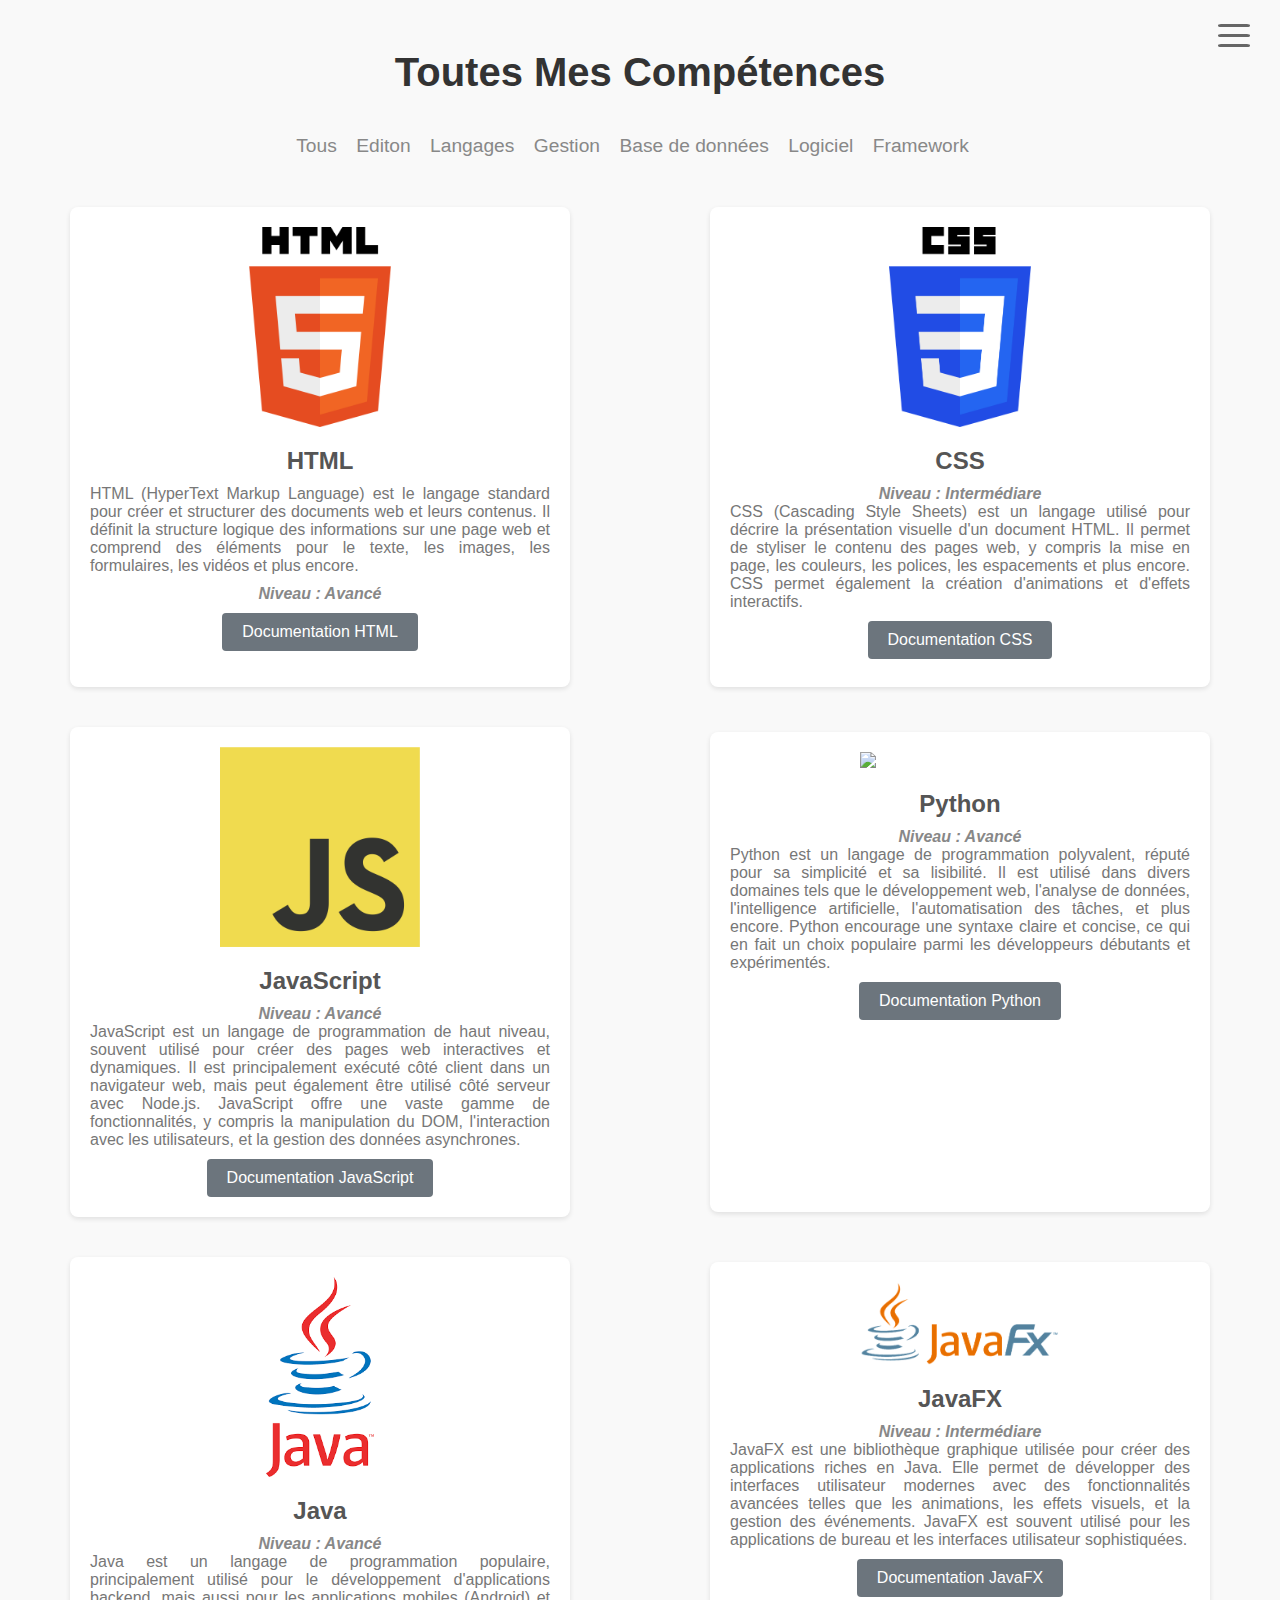
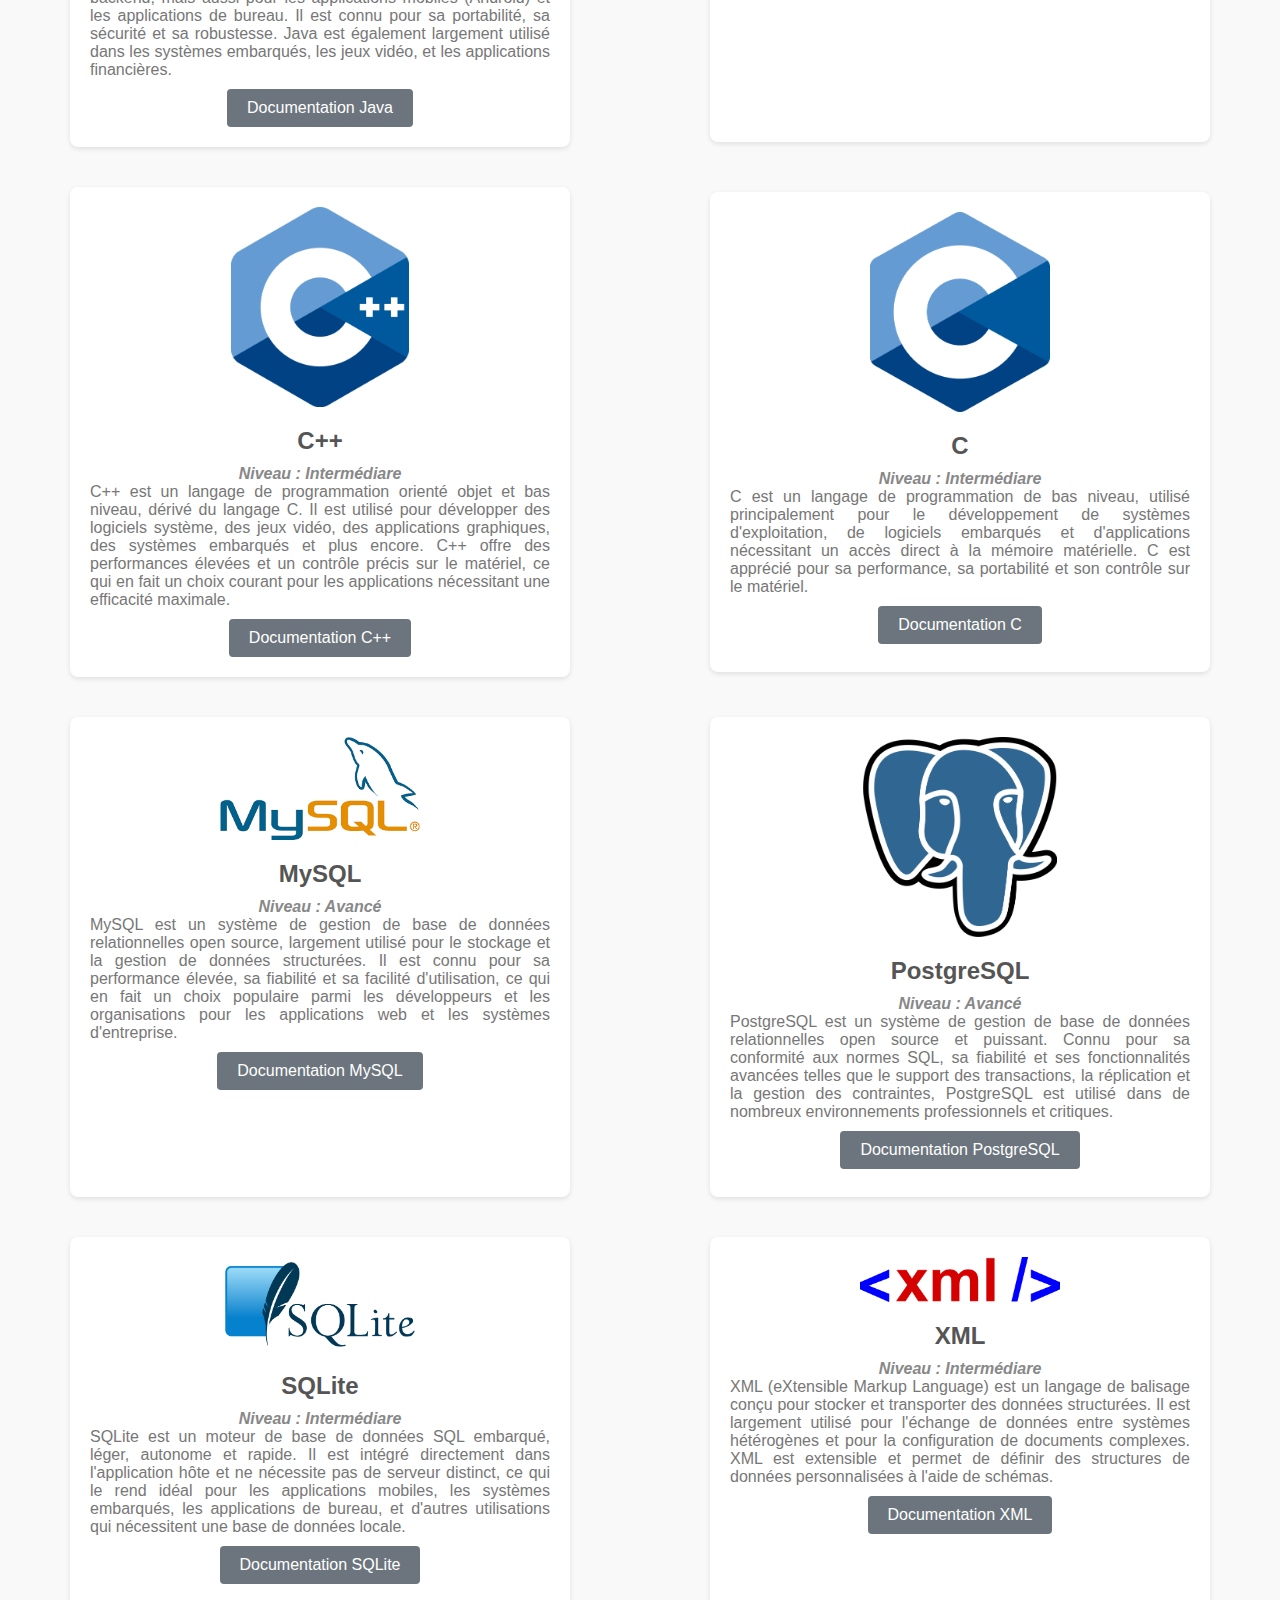
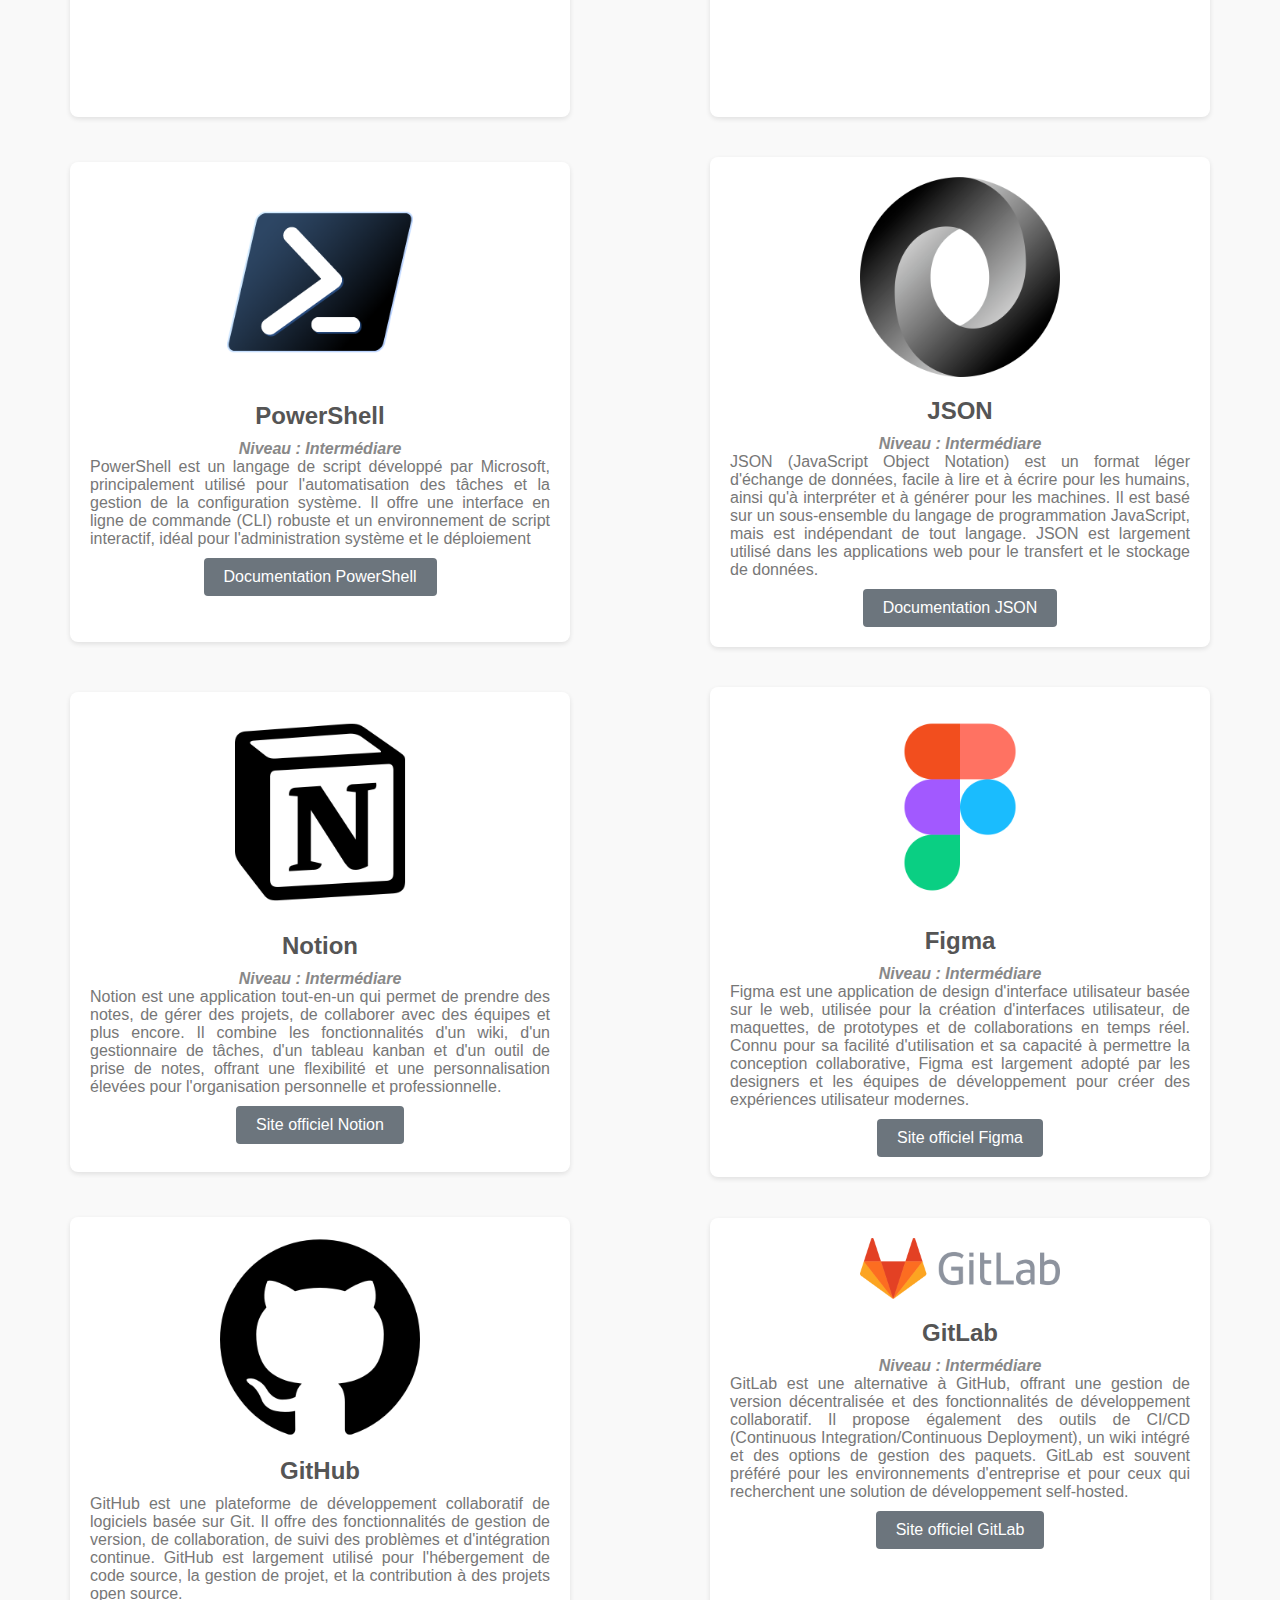
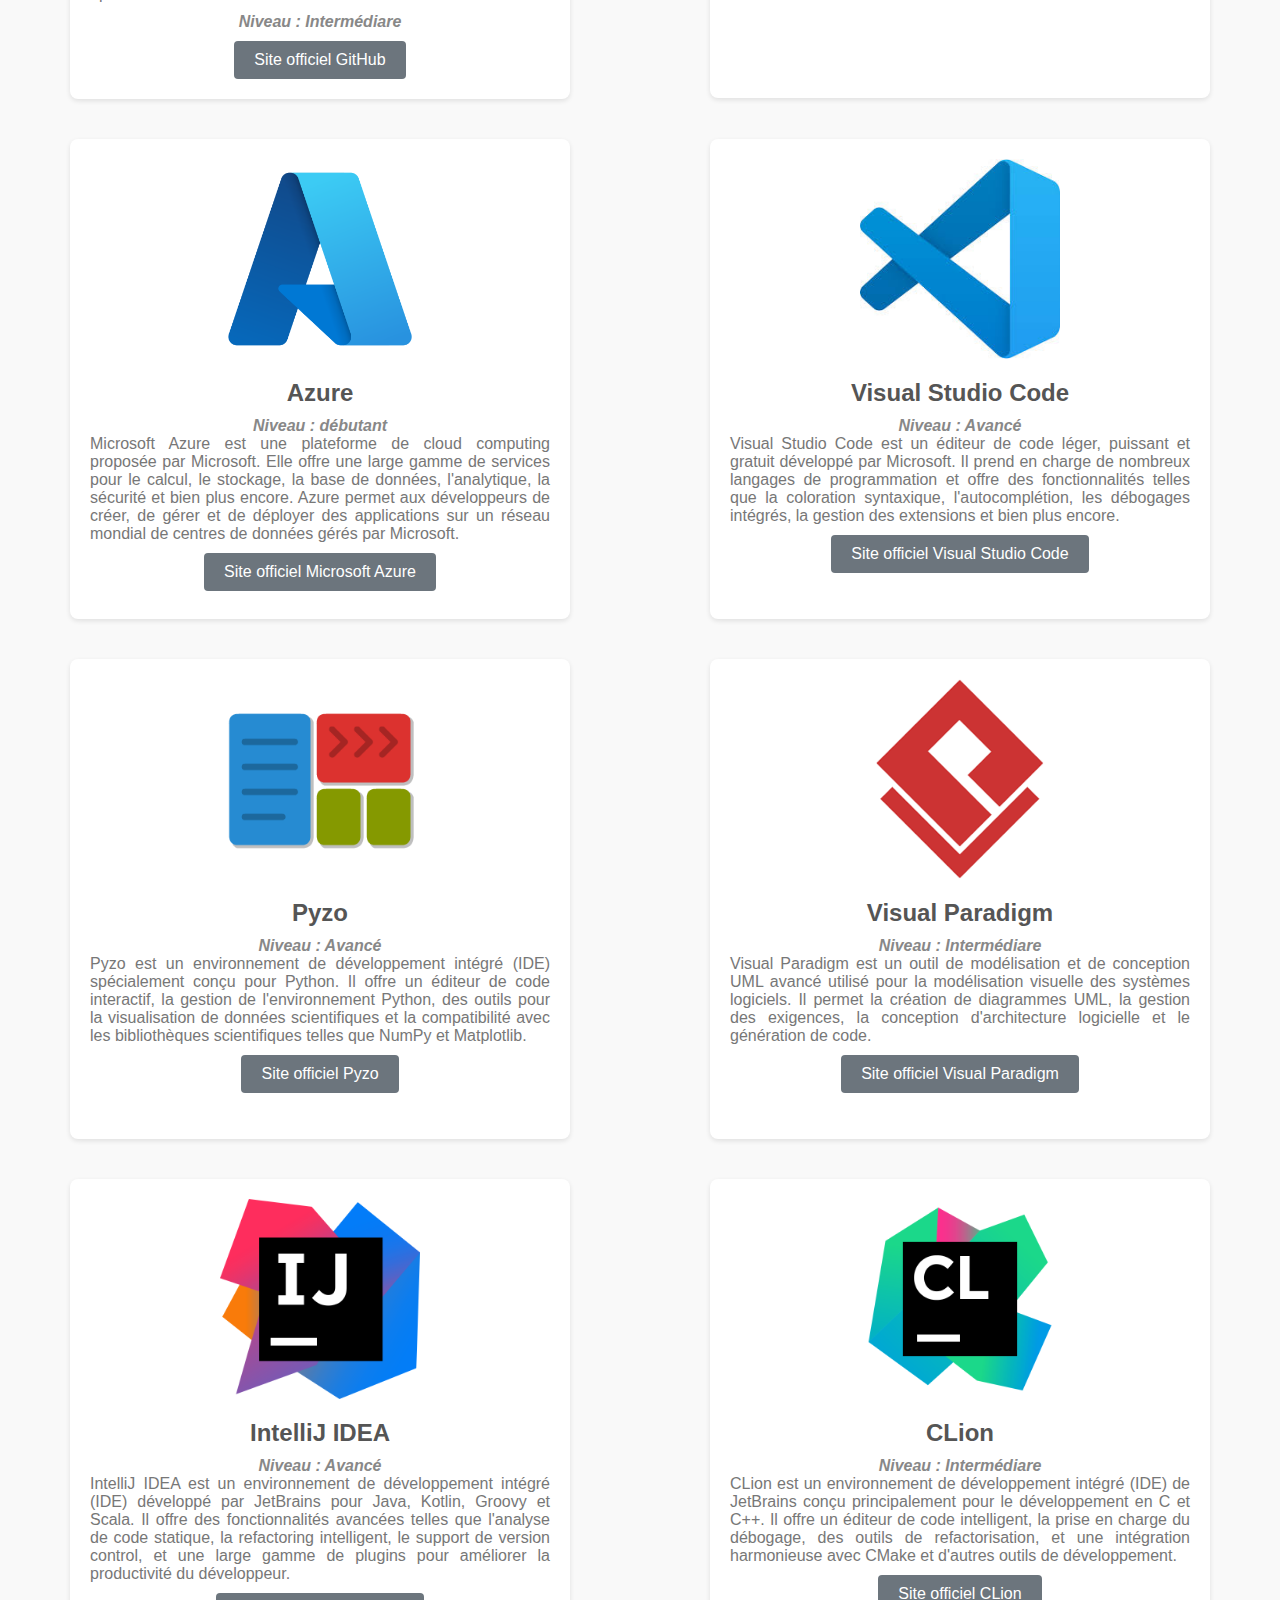
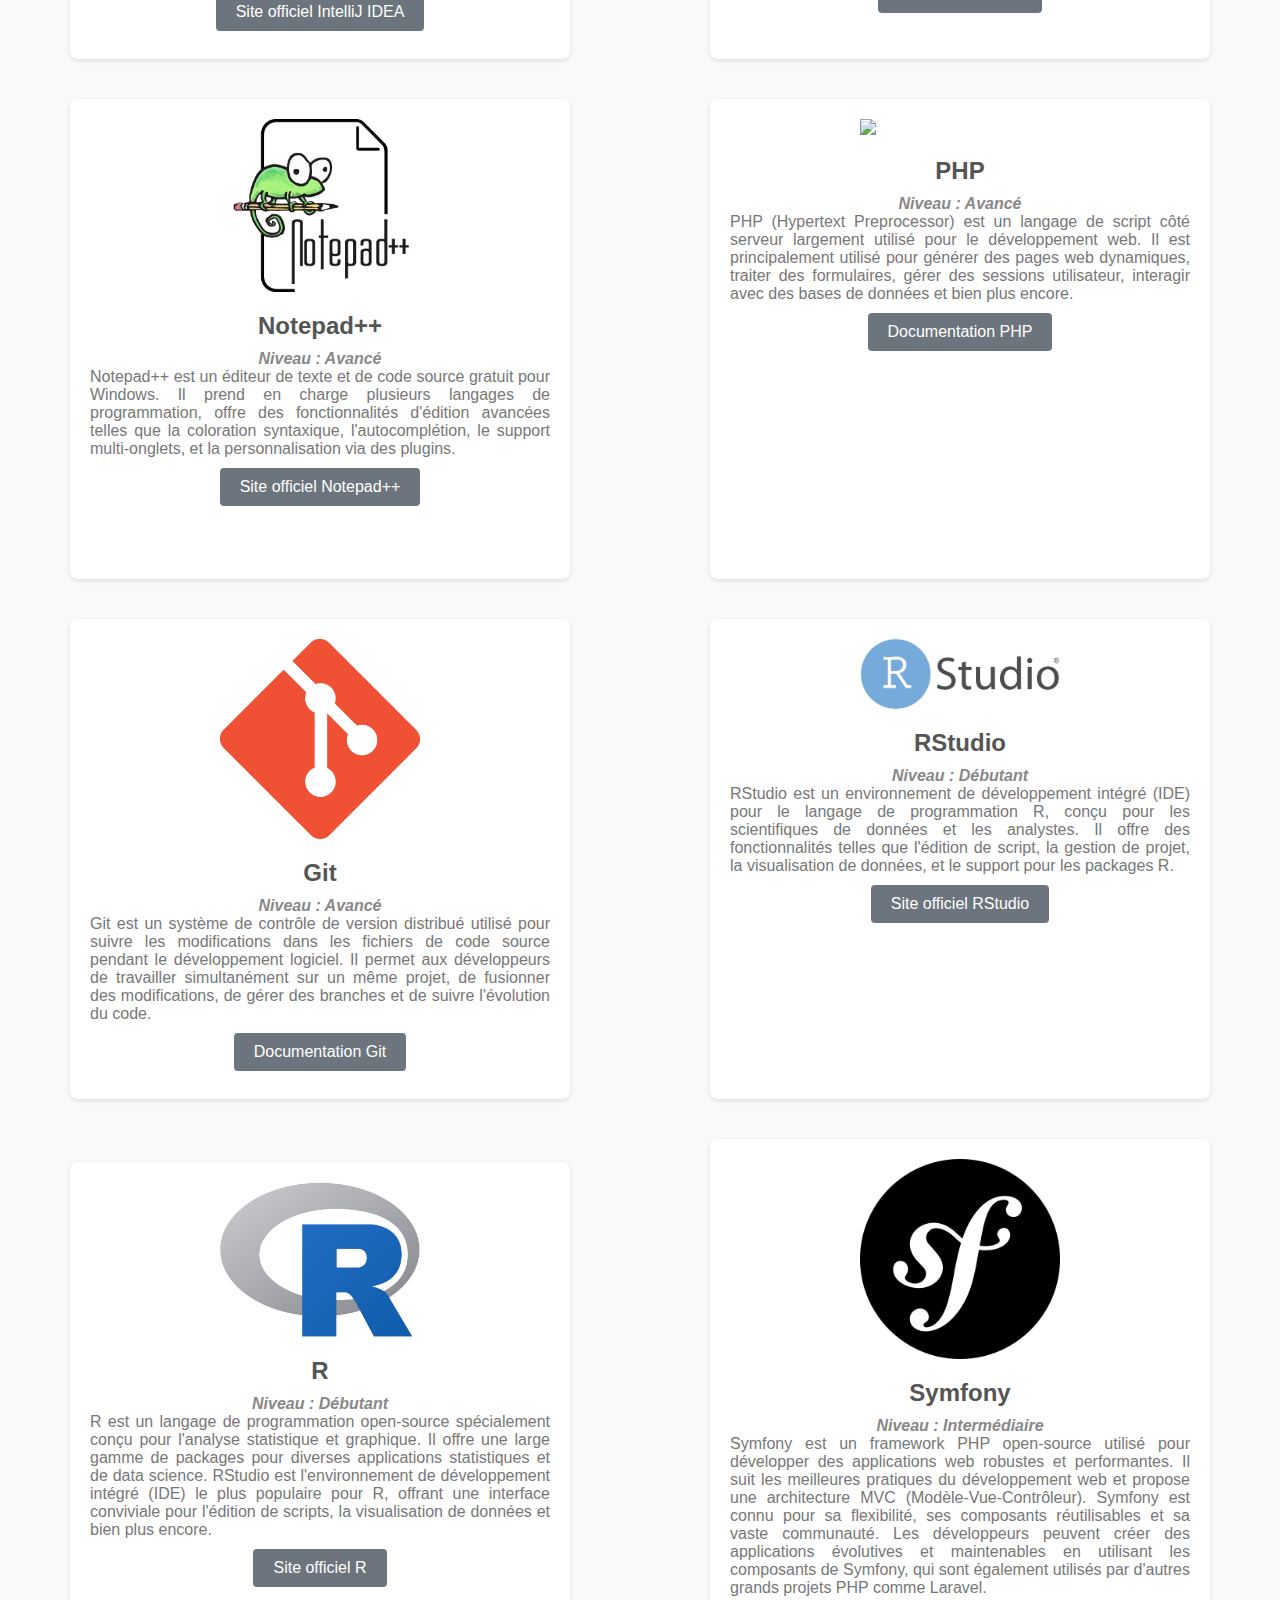
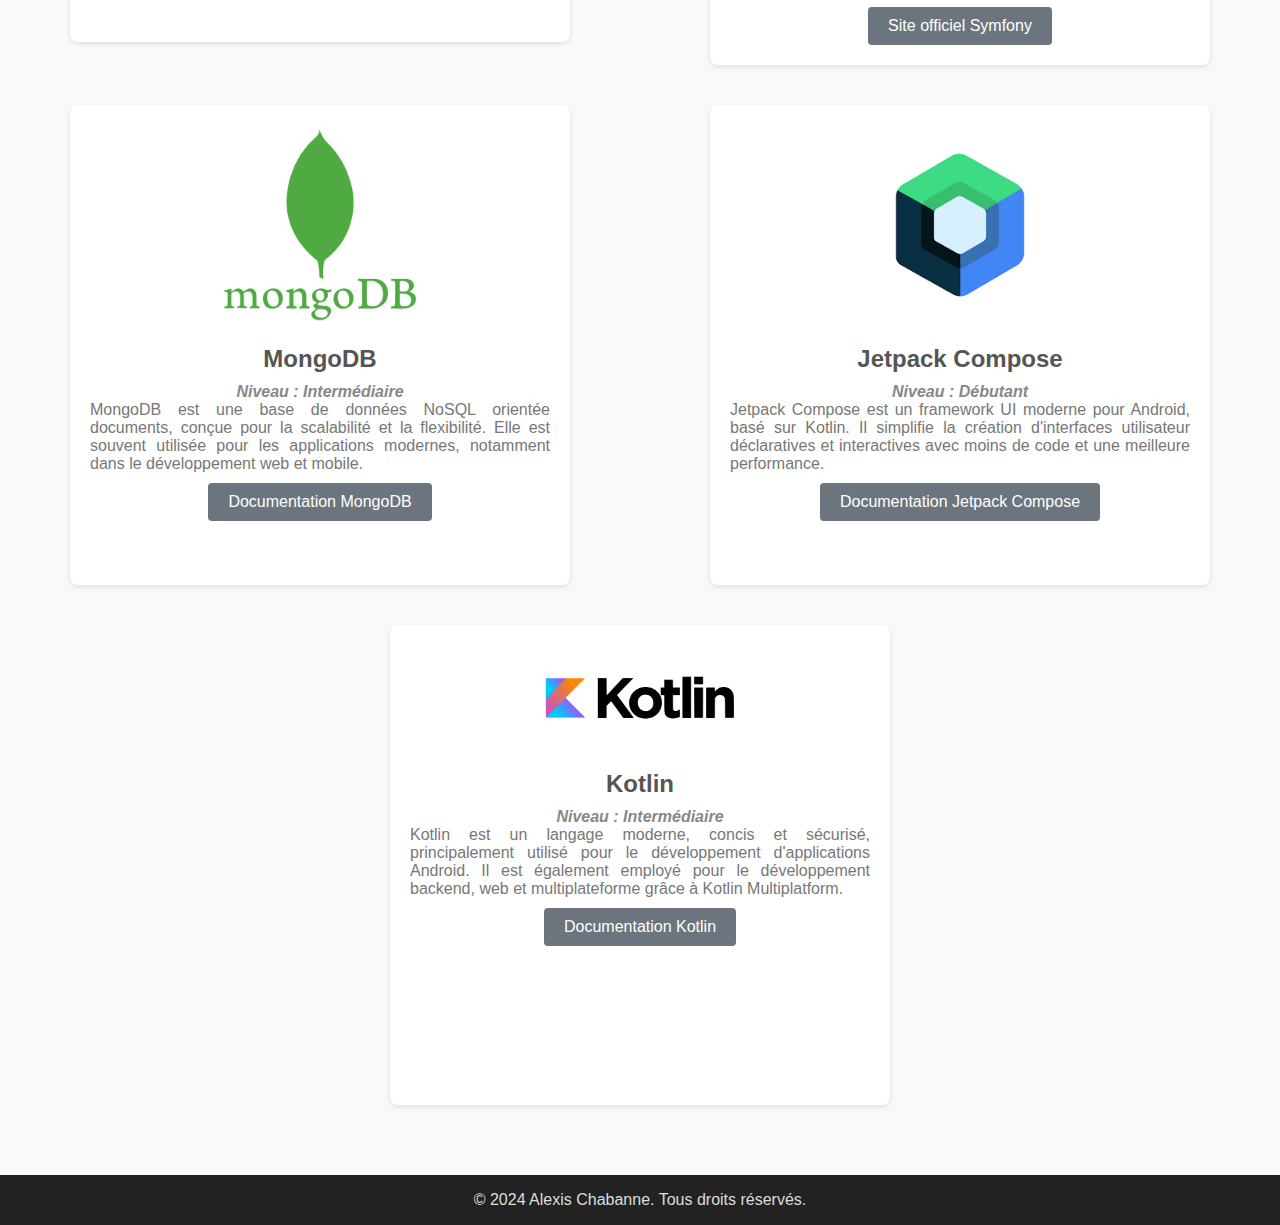
==== commit 969fef3f: "ajout de compétence" ====
--- a/competence.html
+++ b/competence.html
@@ -290,6 +290,28 @@
     <p>Symfony est un framework PHP open-source utilisé pour développer des applications web robustes et performantes. Il suit les meilleures pratiques du développement web et propose une architecture MVC (Modèle-Vue-Contrôleur). Symfony est connu pour sa flexibilité, ses composants réutilisables et sa vaste communauté. Les développeurs peuvent créer des applications évolutives et maintenables en utilisant les composants de Symfony, qui sont également utilisés par d'autres grands projets PHP comme Laravel.</p>
     <a href="https://symfony.com/" target="_blank" class="code-link">Site officiel Symfony</a>
 </div>
+<div class="skill" data-category="database">
+    <img src="img/mongodb_icon.png" alt="MongoDB">
+    <h3>MongoDB</h3>
+    <span class="skill-level">Niveau : Intermédiaire</span>
+    <p>MongoDB est une base de données NoSQL orientée documents, conçue pour la scalabilité et la flexibilité. Elle est souvent utilisée pour les applications modernes, notamment dans le développement web et mobile.</p>
+    <a href="https://www.mongodb.com/" target="_blank" class="code-link">Documentation MongoDB</a>
+</div>
+<div class="skill" data-category="framework">
+    <img src="img/jetpack_compose_icon.png" alt="Jetpack Compose">
+    <h3>Jetpack Compose</h3>
+    <span class="skill-level">Niveau : Débutant</span>
+    <p>Jetpack Compose est un framework UI moderne pour Android, basé sur Kotlin. Il simplifie la création d'interfaces utilisateur déclaratives et interactives avec moins de code et une meilleure performance.</p>
+    <a href="https://developer.android.com/jetpack/compose" target="_blank" class="code-link">Documentation Jetpack Compose</a>
+</div>
+<div class="skill" data-category="langage">
+    <img src="img/kotlin_icon.png" alt="Kotlin">
+    <h3>Kotlin</h3>
+    <span class="skill-level">Niveau : Intermédiaire</span>
+    <p>Kotlin est un langage moderne, concis et sécurisé, principalement utilisé pour le développement d'applications Android. Il est également employé pour le développement backend, web et multiplateforme grâce à Kotlin Multiplatform.</p>
+    <a href="https://kotlinlang.org/" target="_blank" class="code-link">Documentation Kotlin</a>
+</div>
+
                 <!-- Ajoutez plus de compétences selon vos besoins -->
             </div>
         </section>
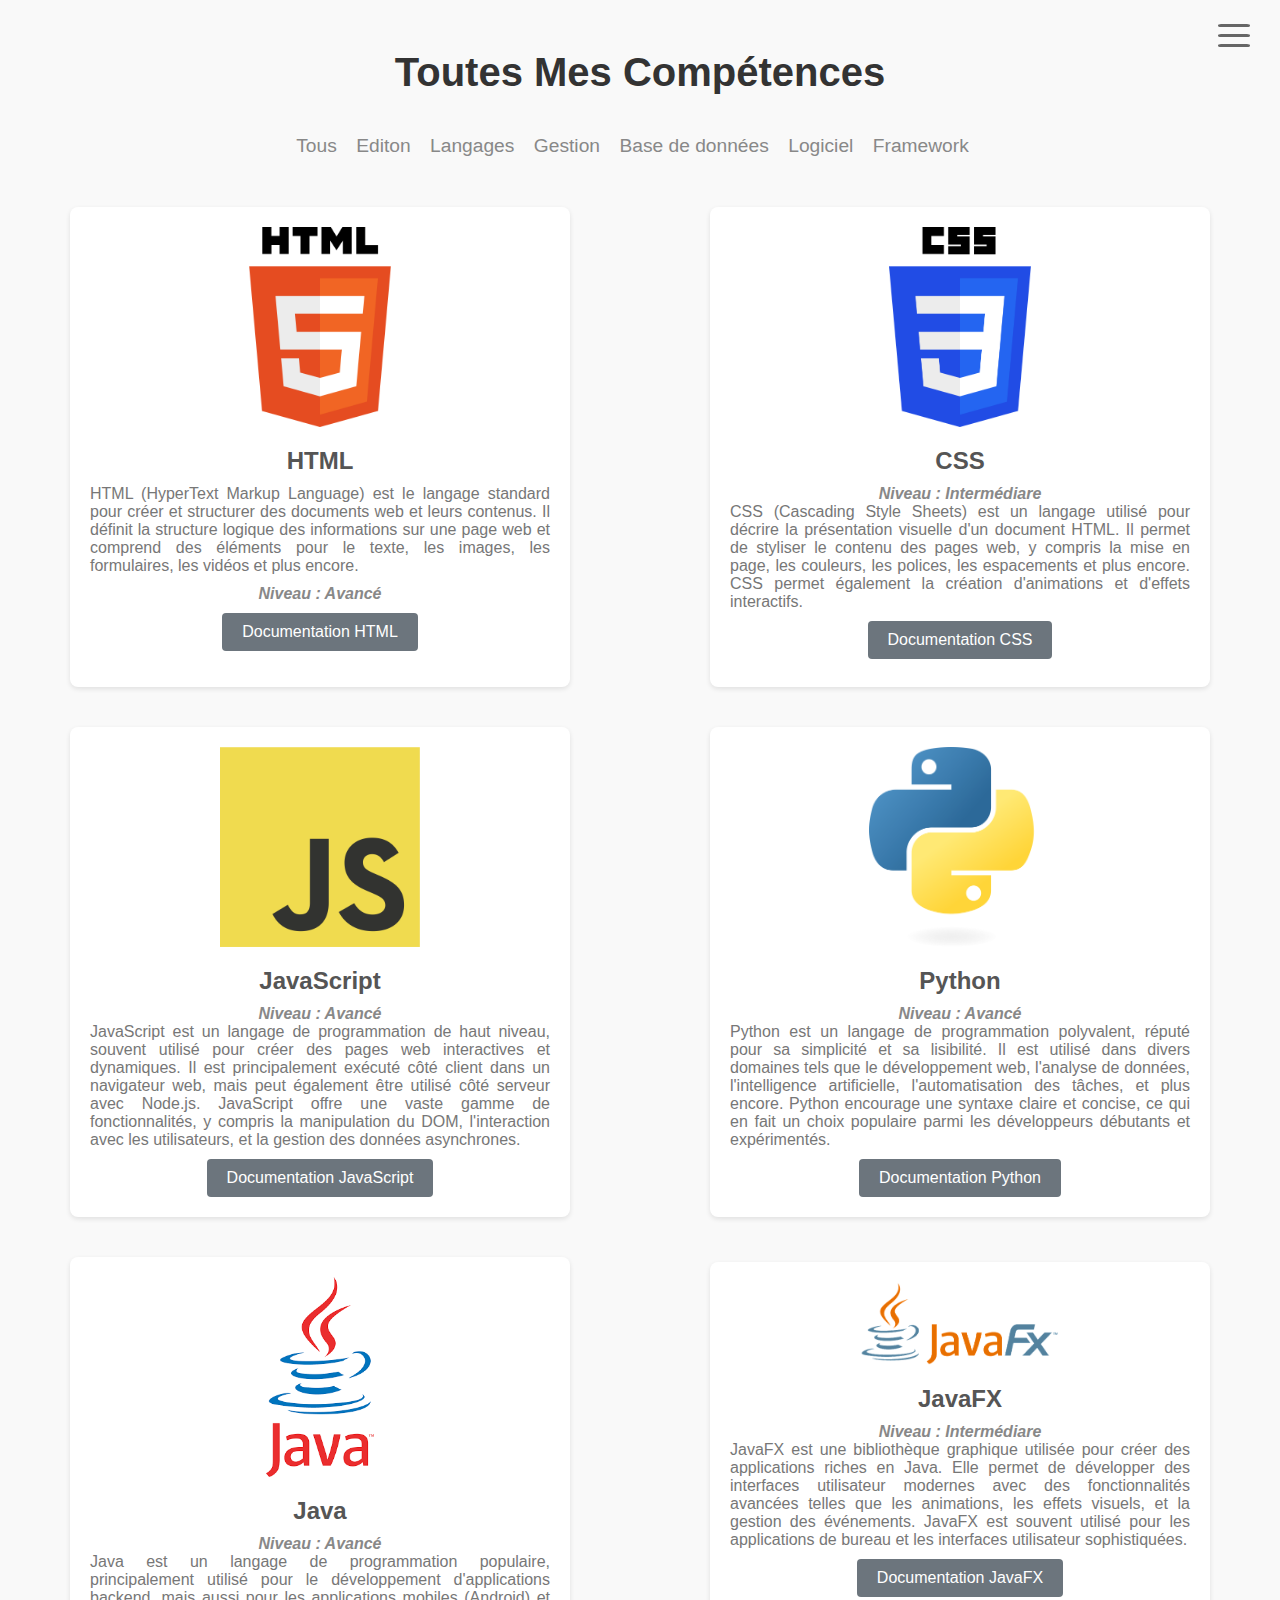
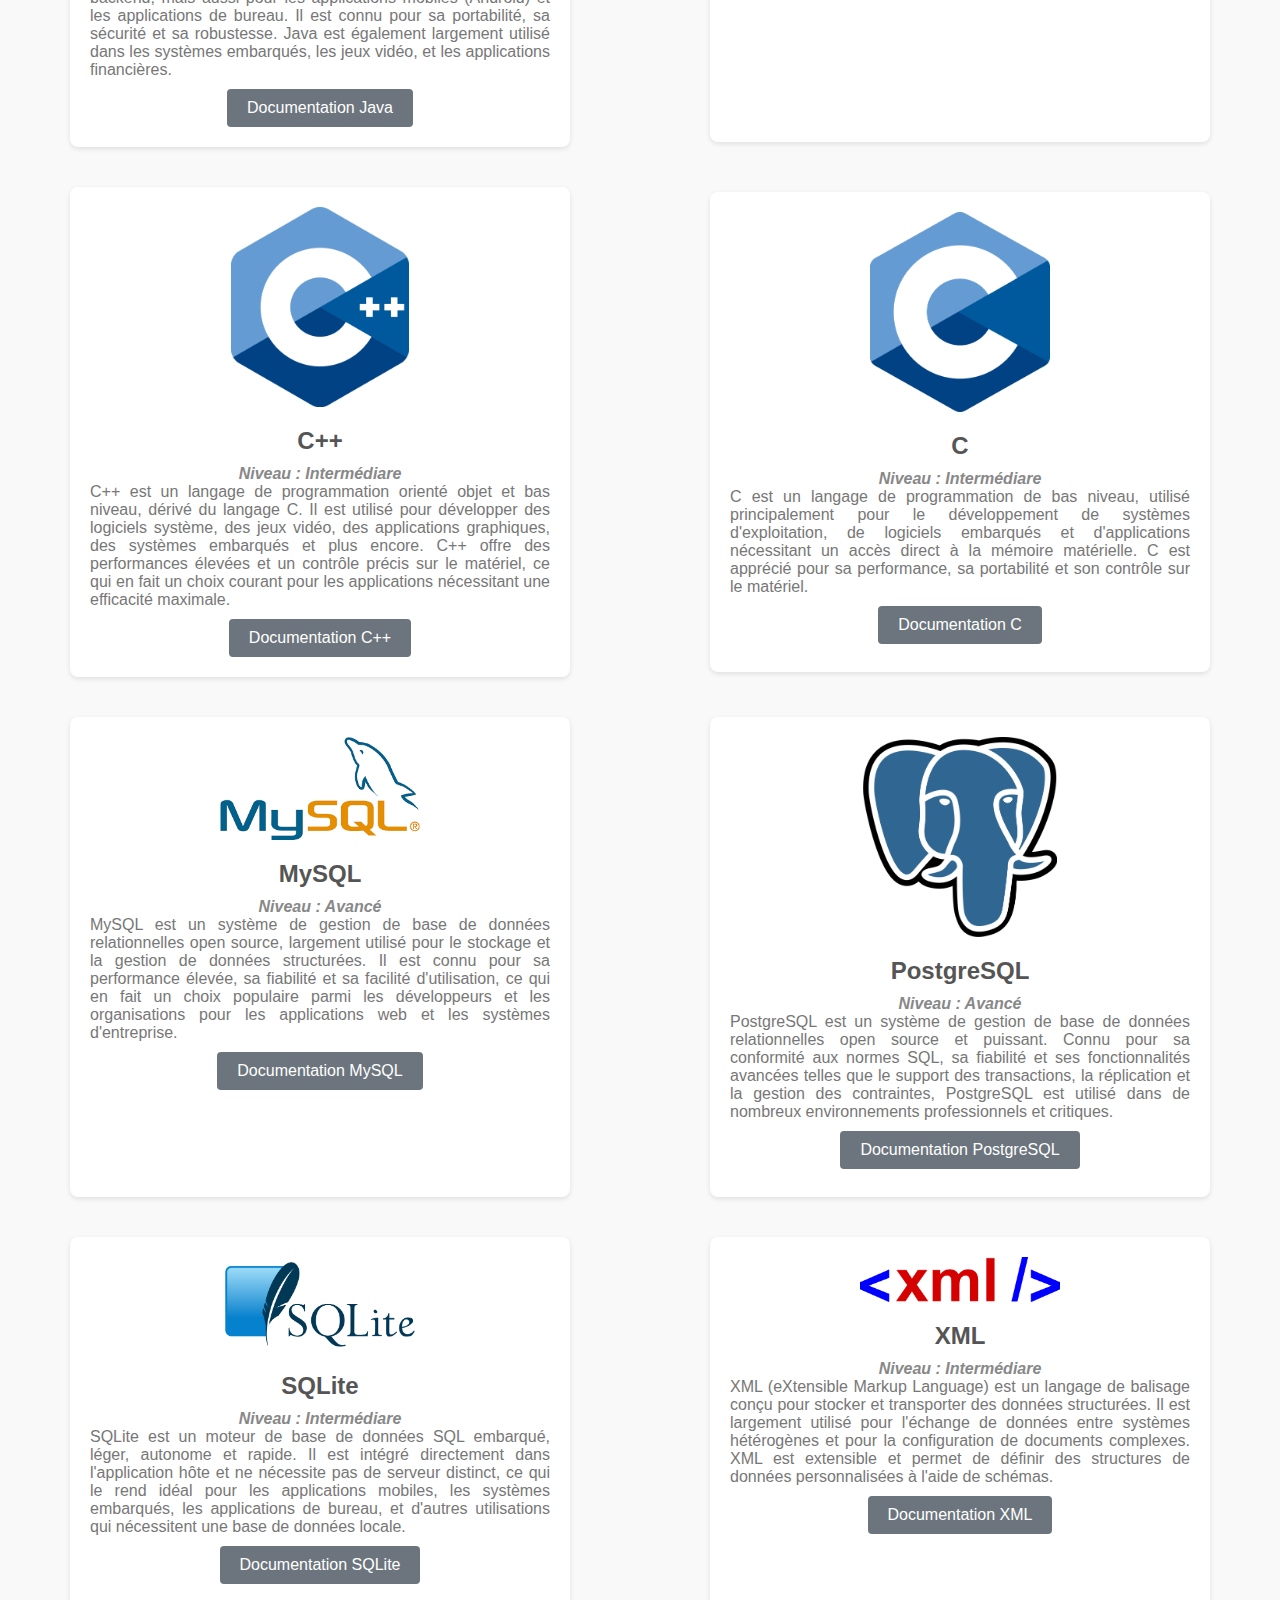
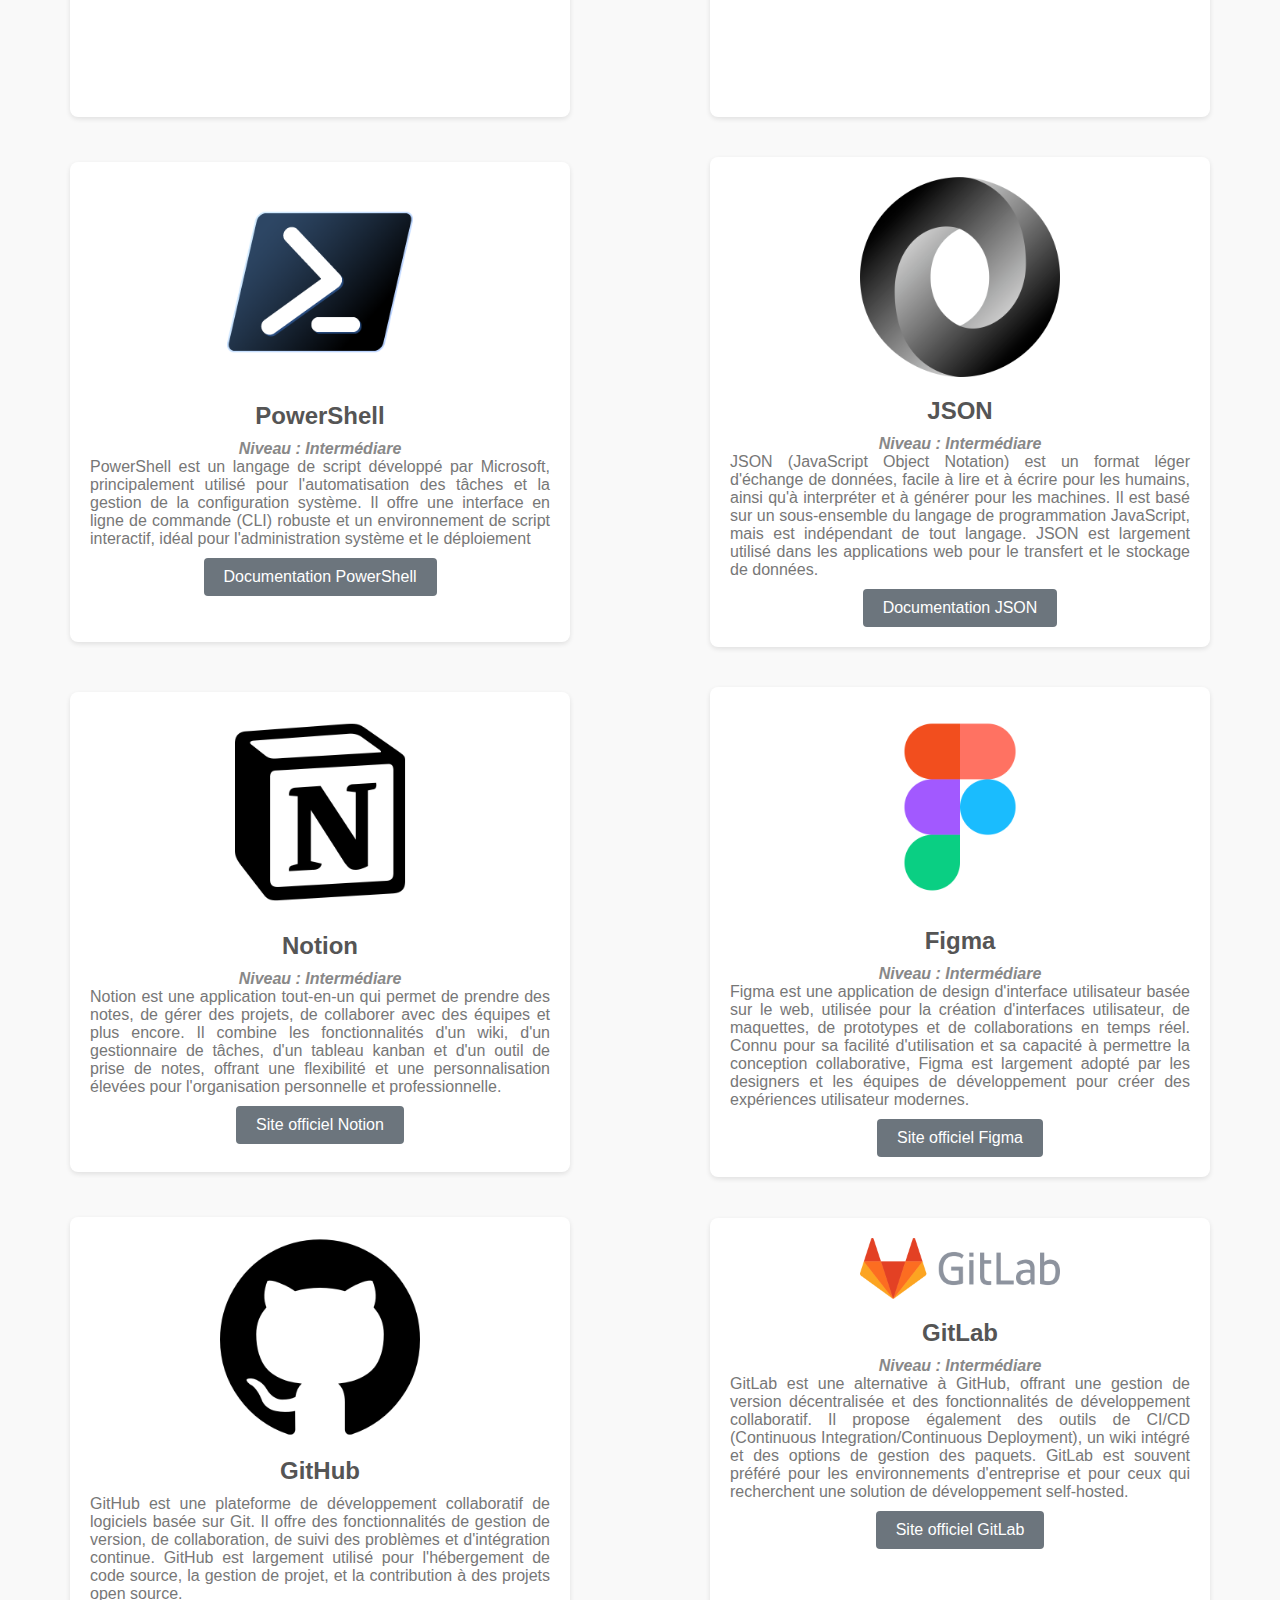
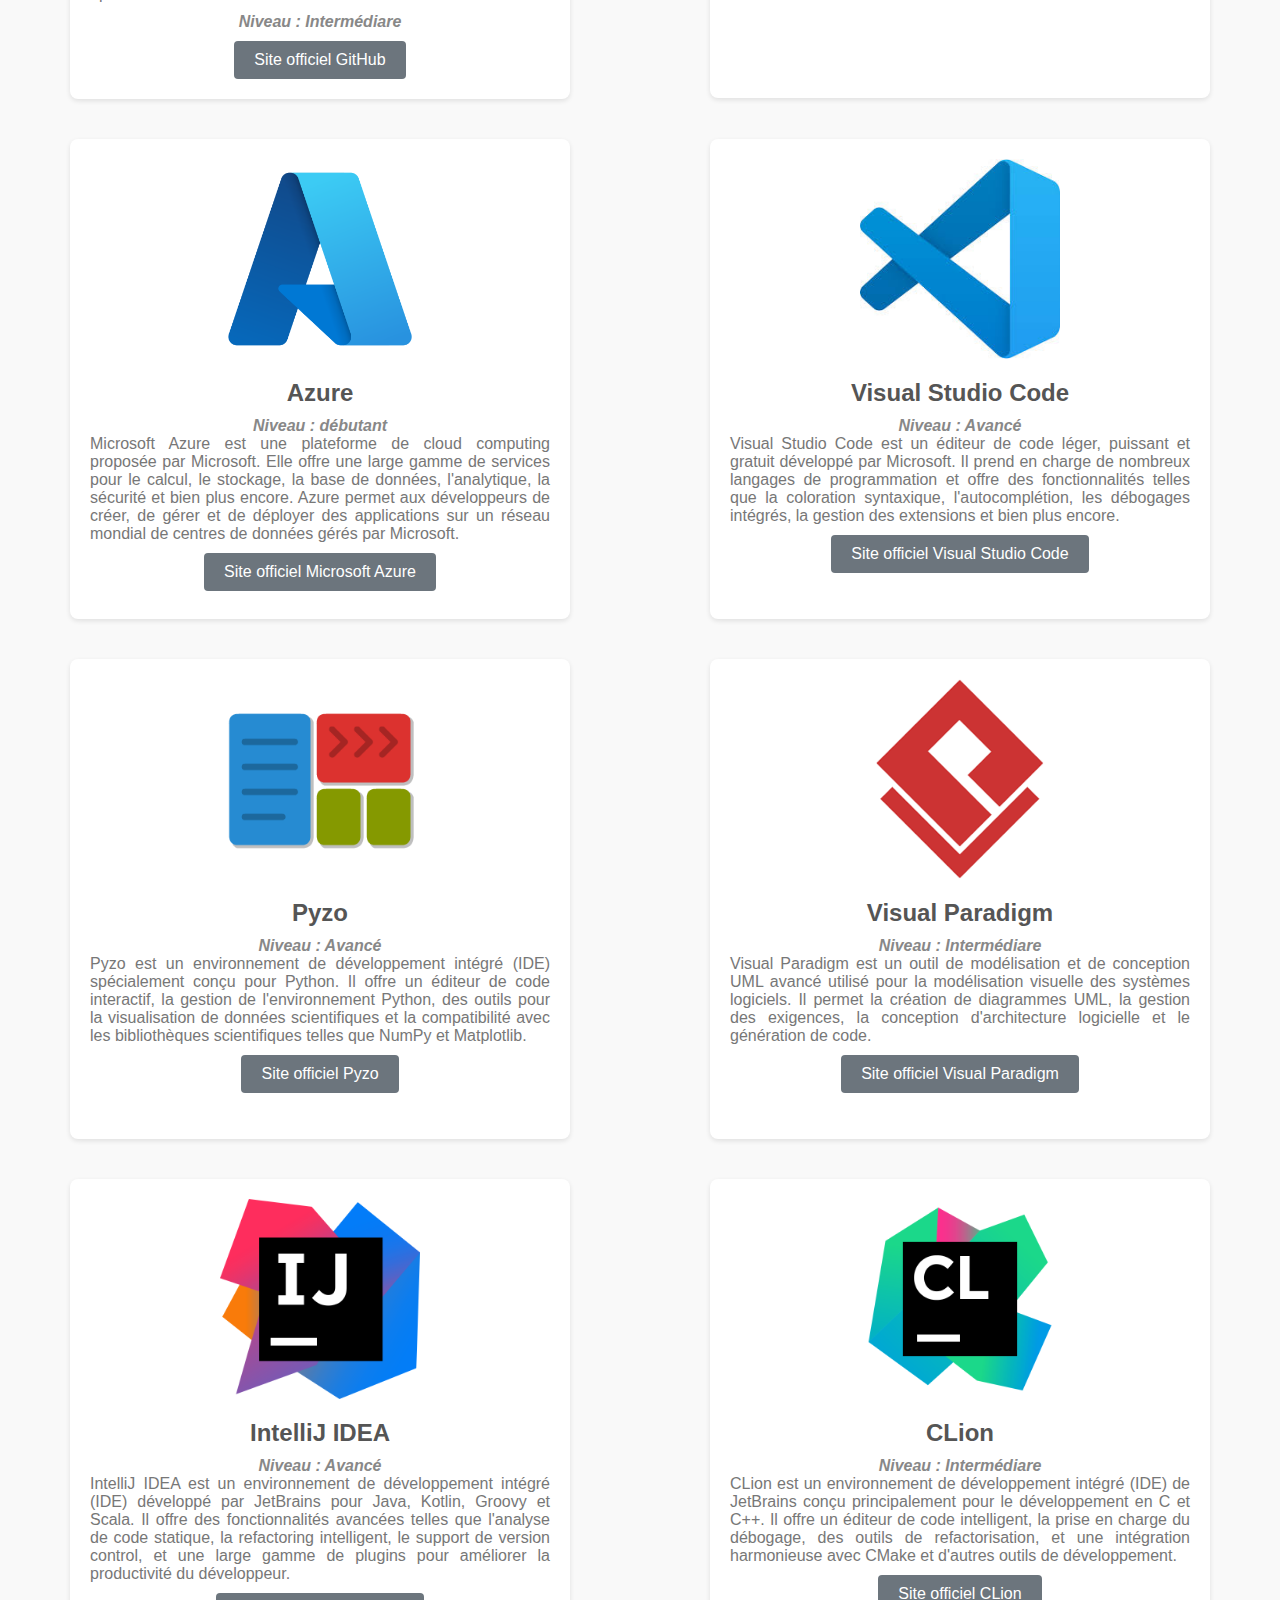
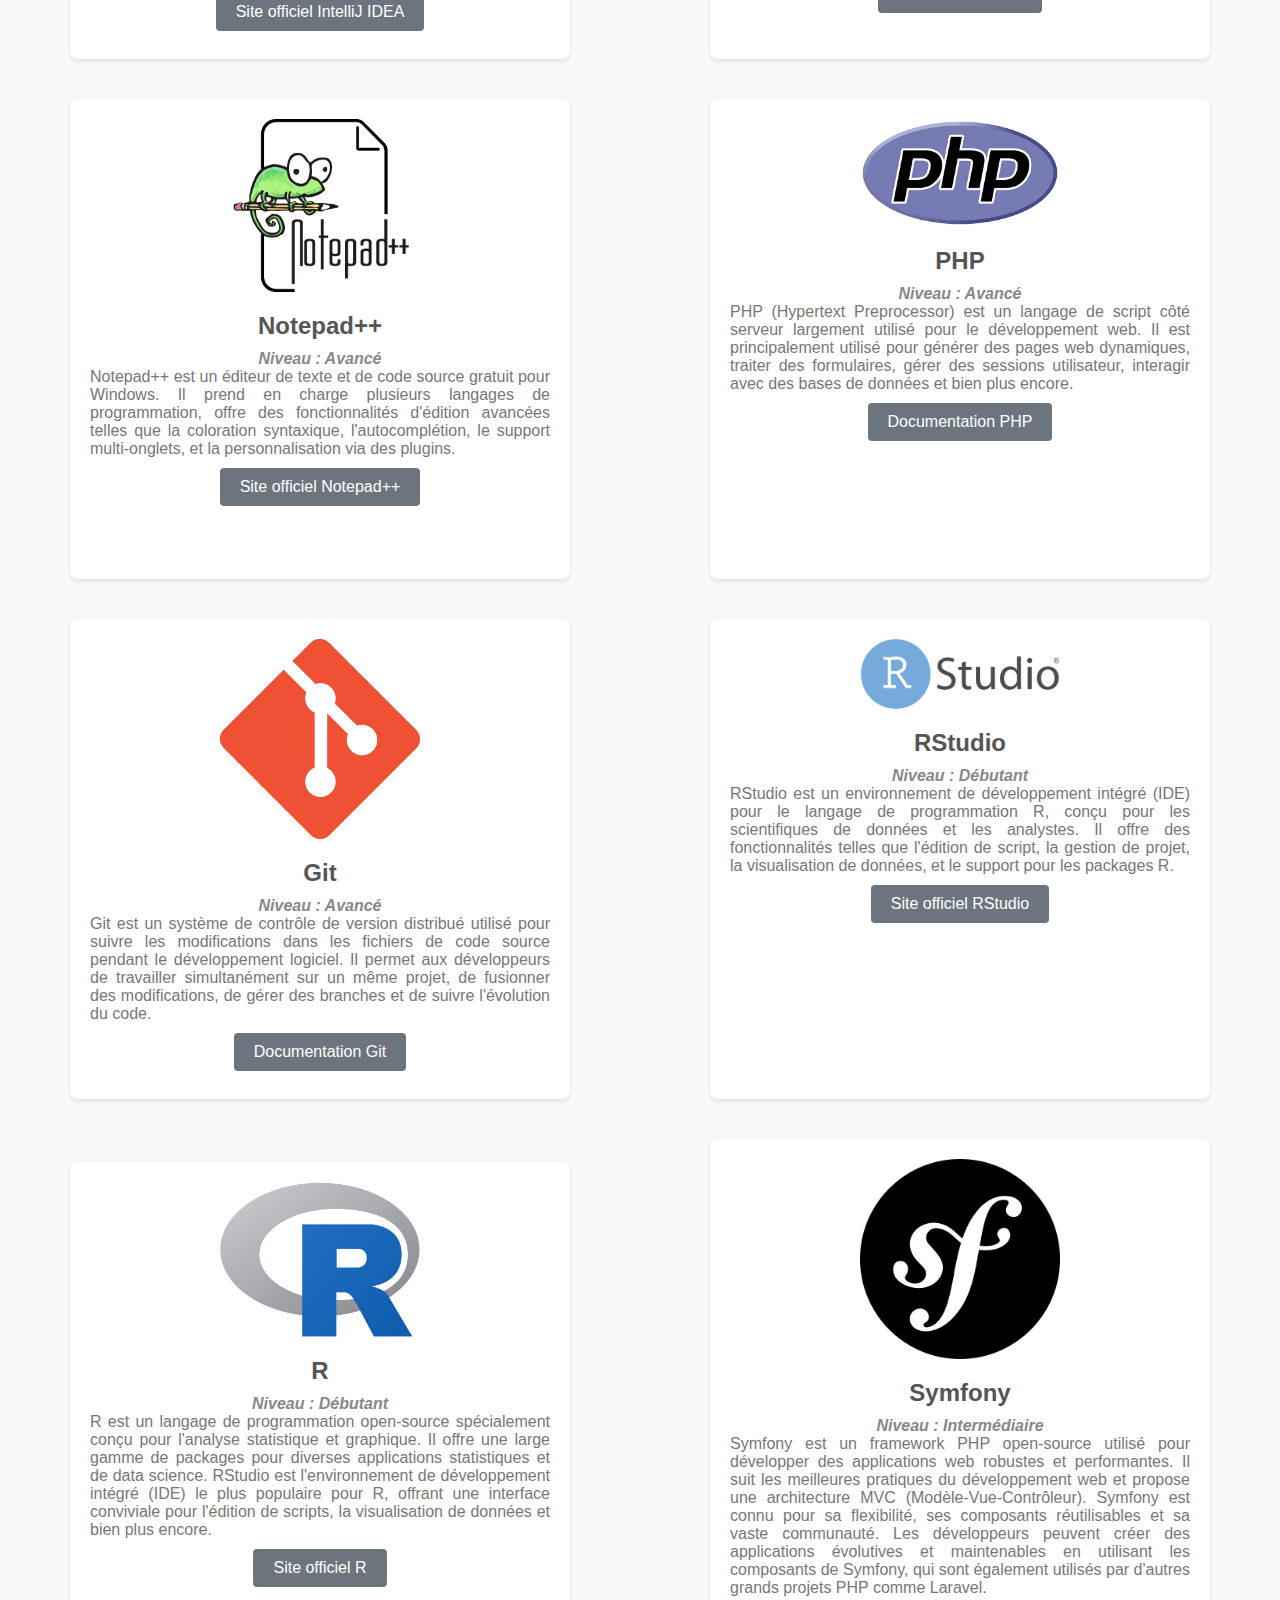
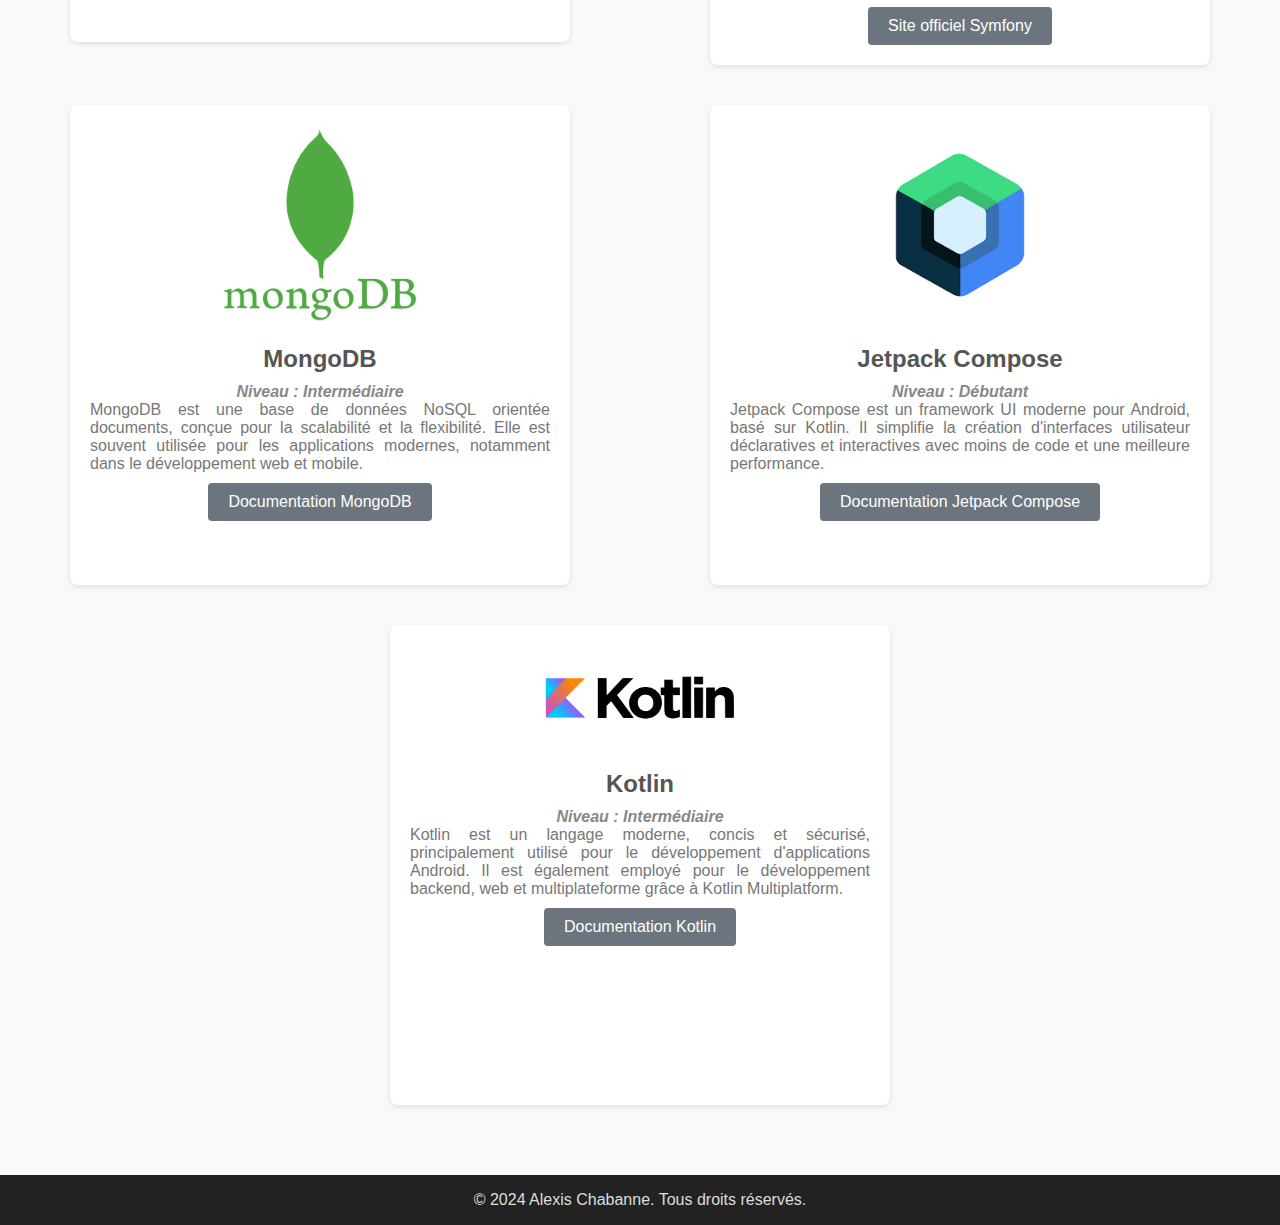
==== commit fd712dd2: "correction image compétences" ====
--- a/competence.html
+++ b/competence.html
@@ -38,7 +38,7 @@
                 <a href="#" class="dropbtn">language</a>
                     <div class="dropdown-content">
                     <a href="competence.html">Français</a>
-                        <a href="competenceEnglish.php">Anglais</a>
+                        <a href="competenceEnglish.html">Anglais</a>
                     </div>
                 </li>
             </ul>
@@ -83,7 +83,7 @@
 </div>
 
 <div class="skill" data-category="langage">
-    <img src="img/python_icon.svg" alt="Python">
+    <img src="img/Python-logo-notext.png" alt="Python">
     <h3>Python</h3>
     <span class="skill-level">Niveau : Avancé</span>
     <p>Python est un langage de programmation polyvalent, réputé pour sa simplicité et sa lisibilité. Il est utilisé dans divers domaines tels que le développement web, l'analyse de données, l'intelligence artificielle, l'automatisation des tâches, et plus encore. Python encourage une syntaxe claire et concise, ce qui en fait un choix populaire parmi les développeurs débutants et expérimentés.</p>
@@ -256,7 +256,7 @@
     <a href="https://notepad-plus-plus.org/" target="_blank" class="code-link">Site officiel Notepad++</a>
 </div>
 <div class="skill" data-category="langage" id="PHP">
-    <img src="img/php_icon.svg" alt="PHP">
+    <img src="img/image_php.png" alt="PHP">
     <h3>PHP</h3>
     <span class="skill-level">Niveau : Avancé</span>
     <p>PHP (Hypertext Preprocessor) est un langage de script côté serveur largement utilisé pour le développement web. Il est principalement utilisé pour générer des pages web dynamiques, traiter des formulaires, gérer des sessions utilisateur, interagir avec des bases de données et bien plus encore.</p>
@@ -290,7 +290,7 @@
     <p>Symfony est un framework PHP open-source utilisé pour développer des applications web robustes et performantes. Il suit les meilleures pratiques du développement web et propose une architecture MVC (Modèle-Vue-Contrôleur). Symfony est connu pour sa flexibilité, ses composants réutilisables et sa vaste communauté. Les développeurs peuvent créer des applications évolutives et maintenables en utilisant les composants de Symfony, qui sont également utilisés par d'autres grands projets PHP comme Laravel.</p>
     <a href="https://symfony.com/" target="_blank" class="code-link">Site officiel Symfony</a>
 </div>
-<div class="skill" data-category="database">
+<div class="skill" data-category="basededonne">
     <img src="img/mongodb_icon.png" alt="MongoDB">
     <h3>MongoDB</h3>
     <span class="skill-level">Niveau : Intermédiaire</span>
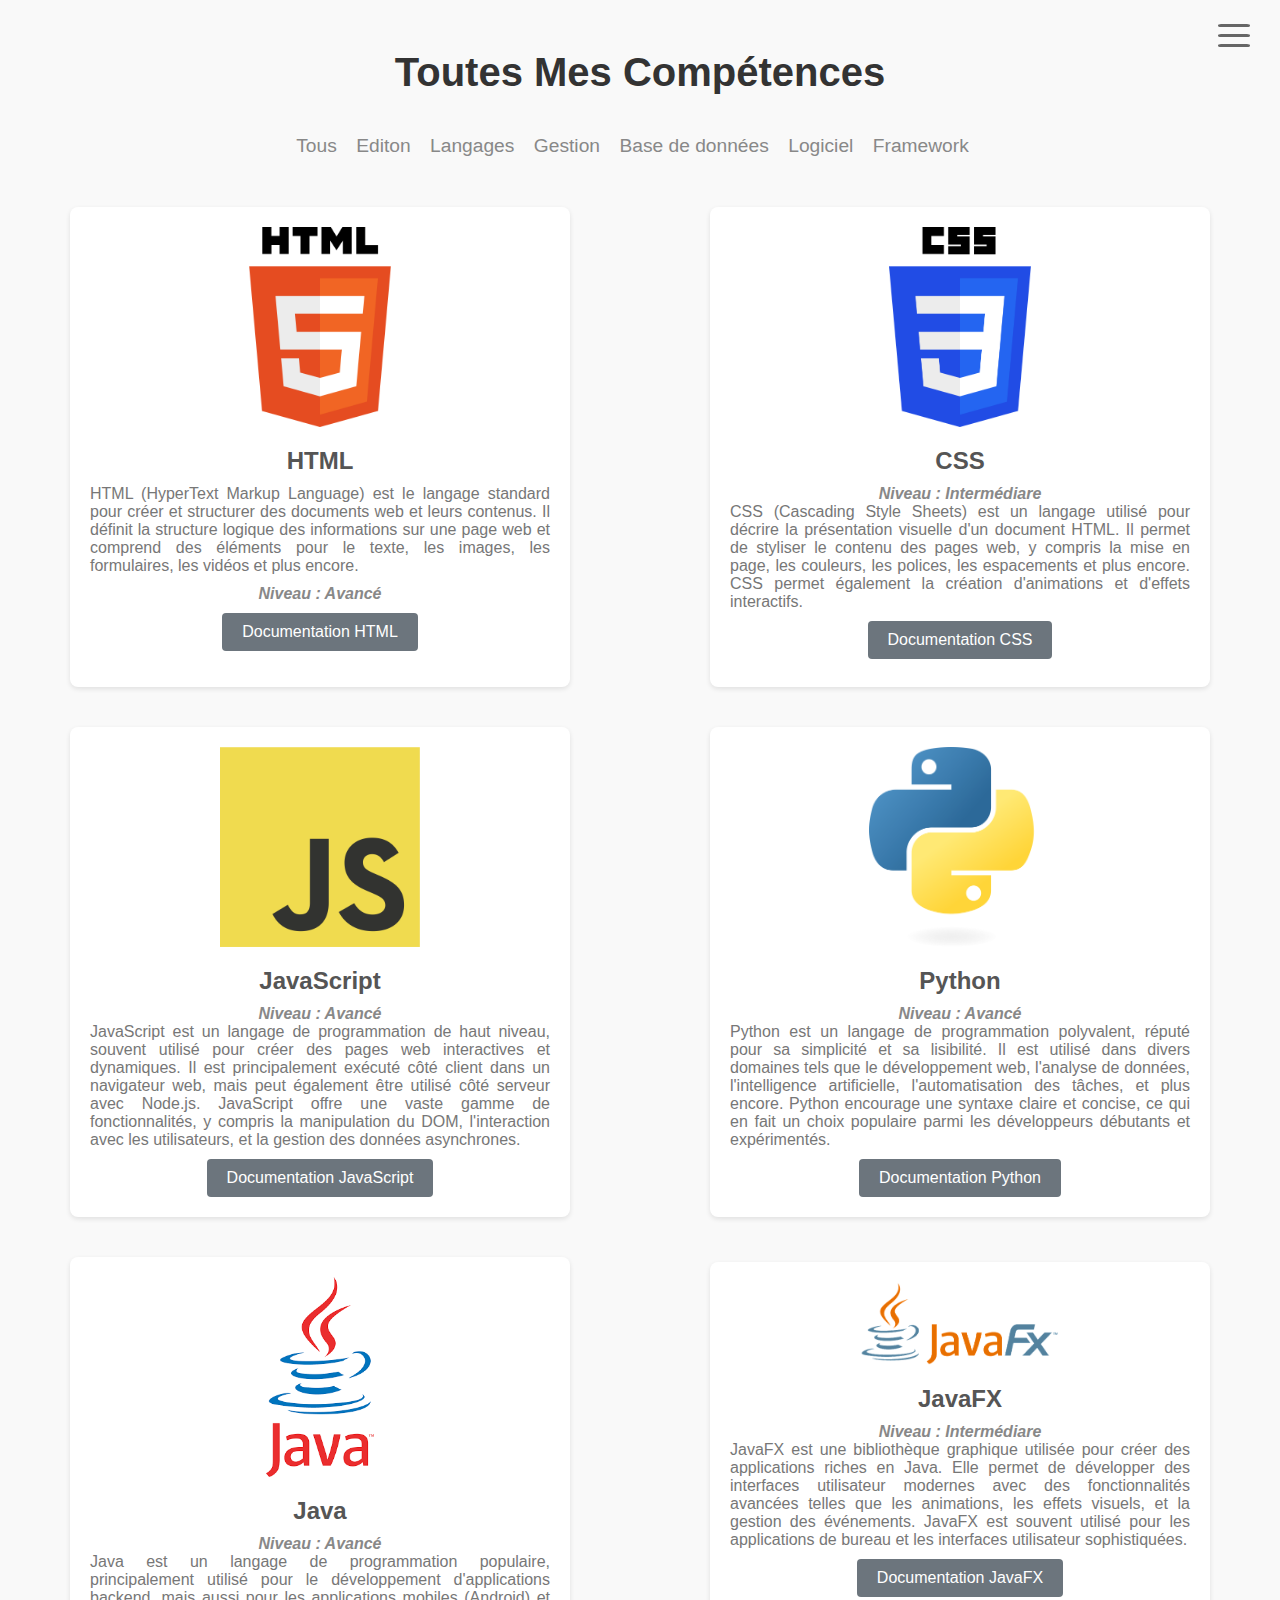
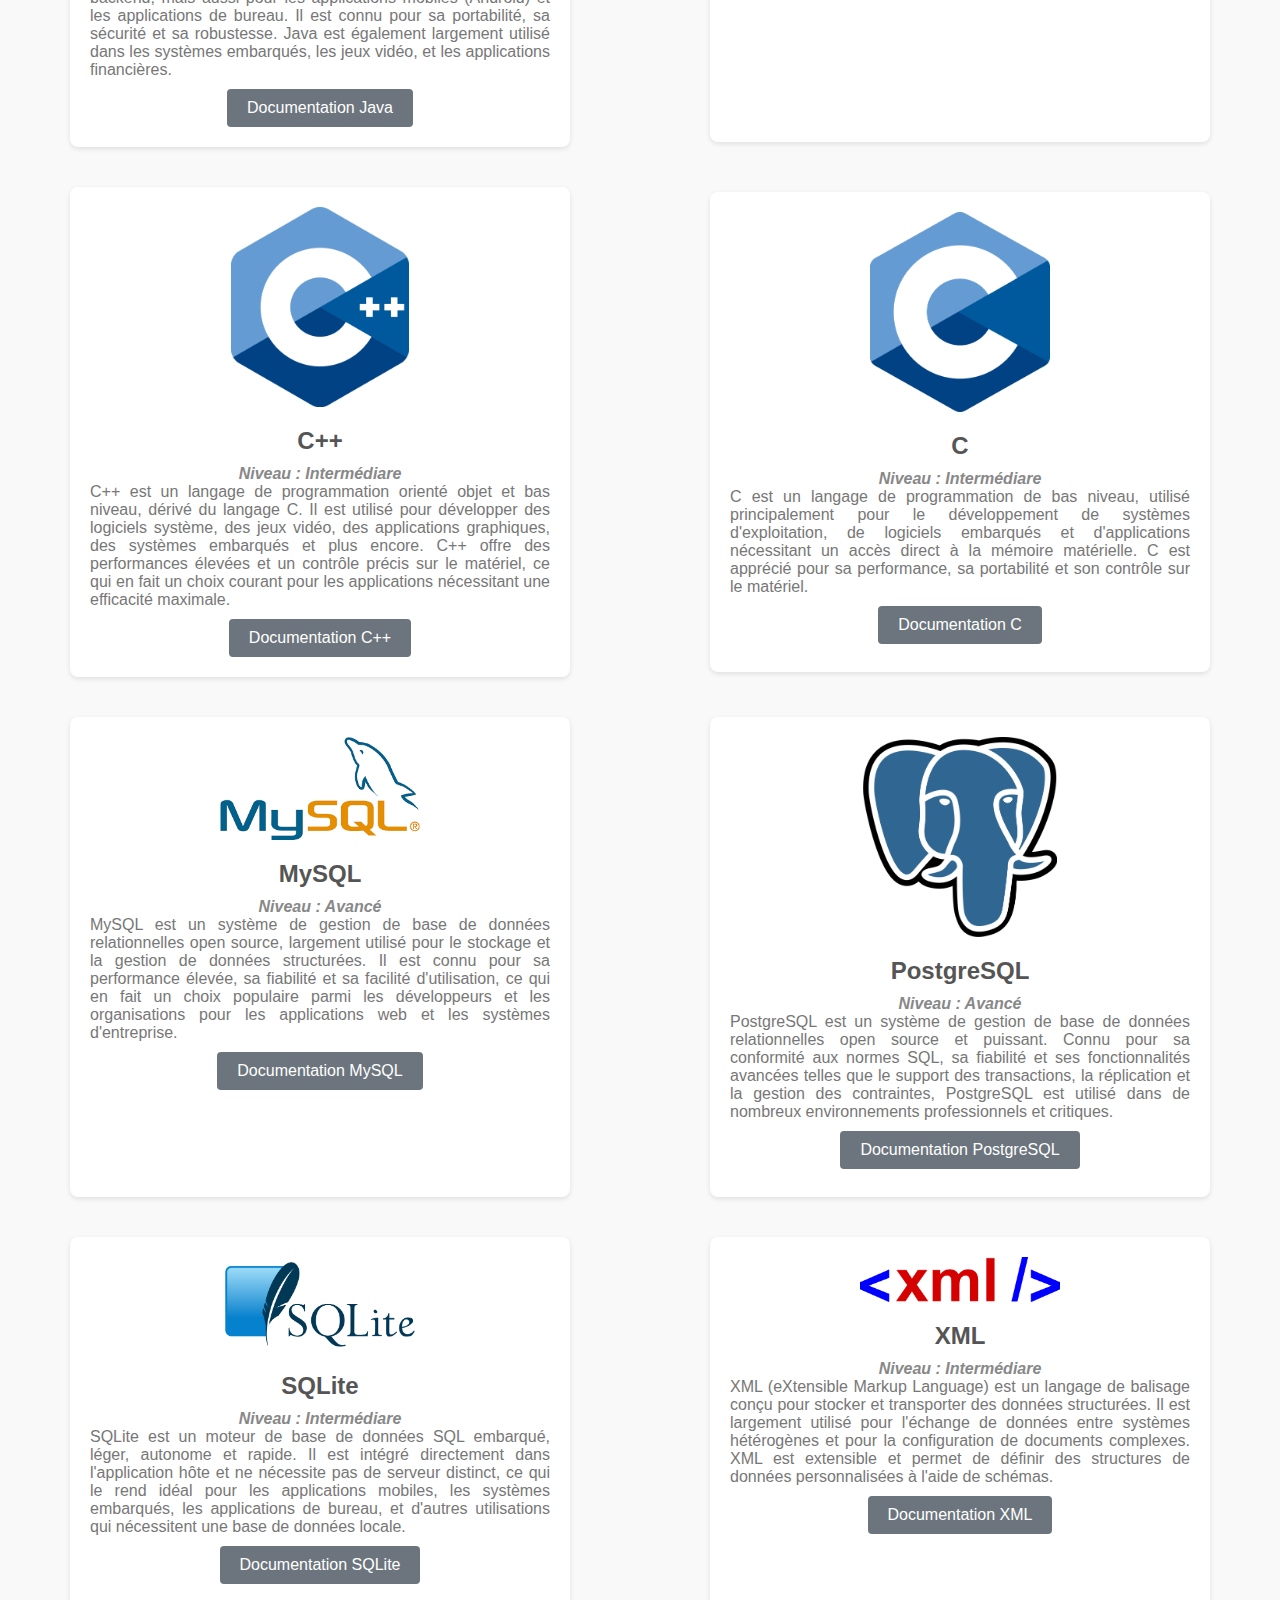
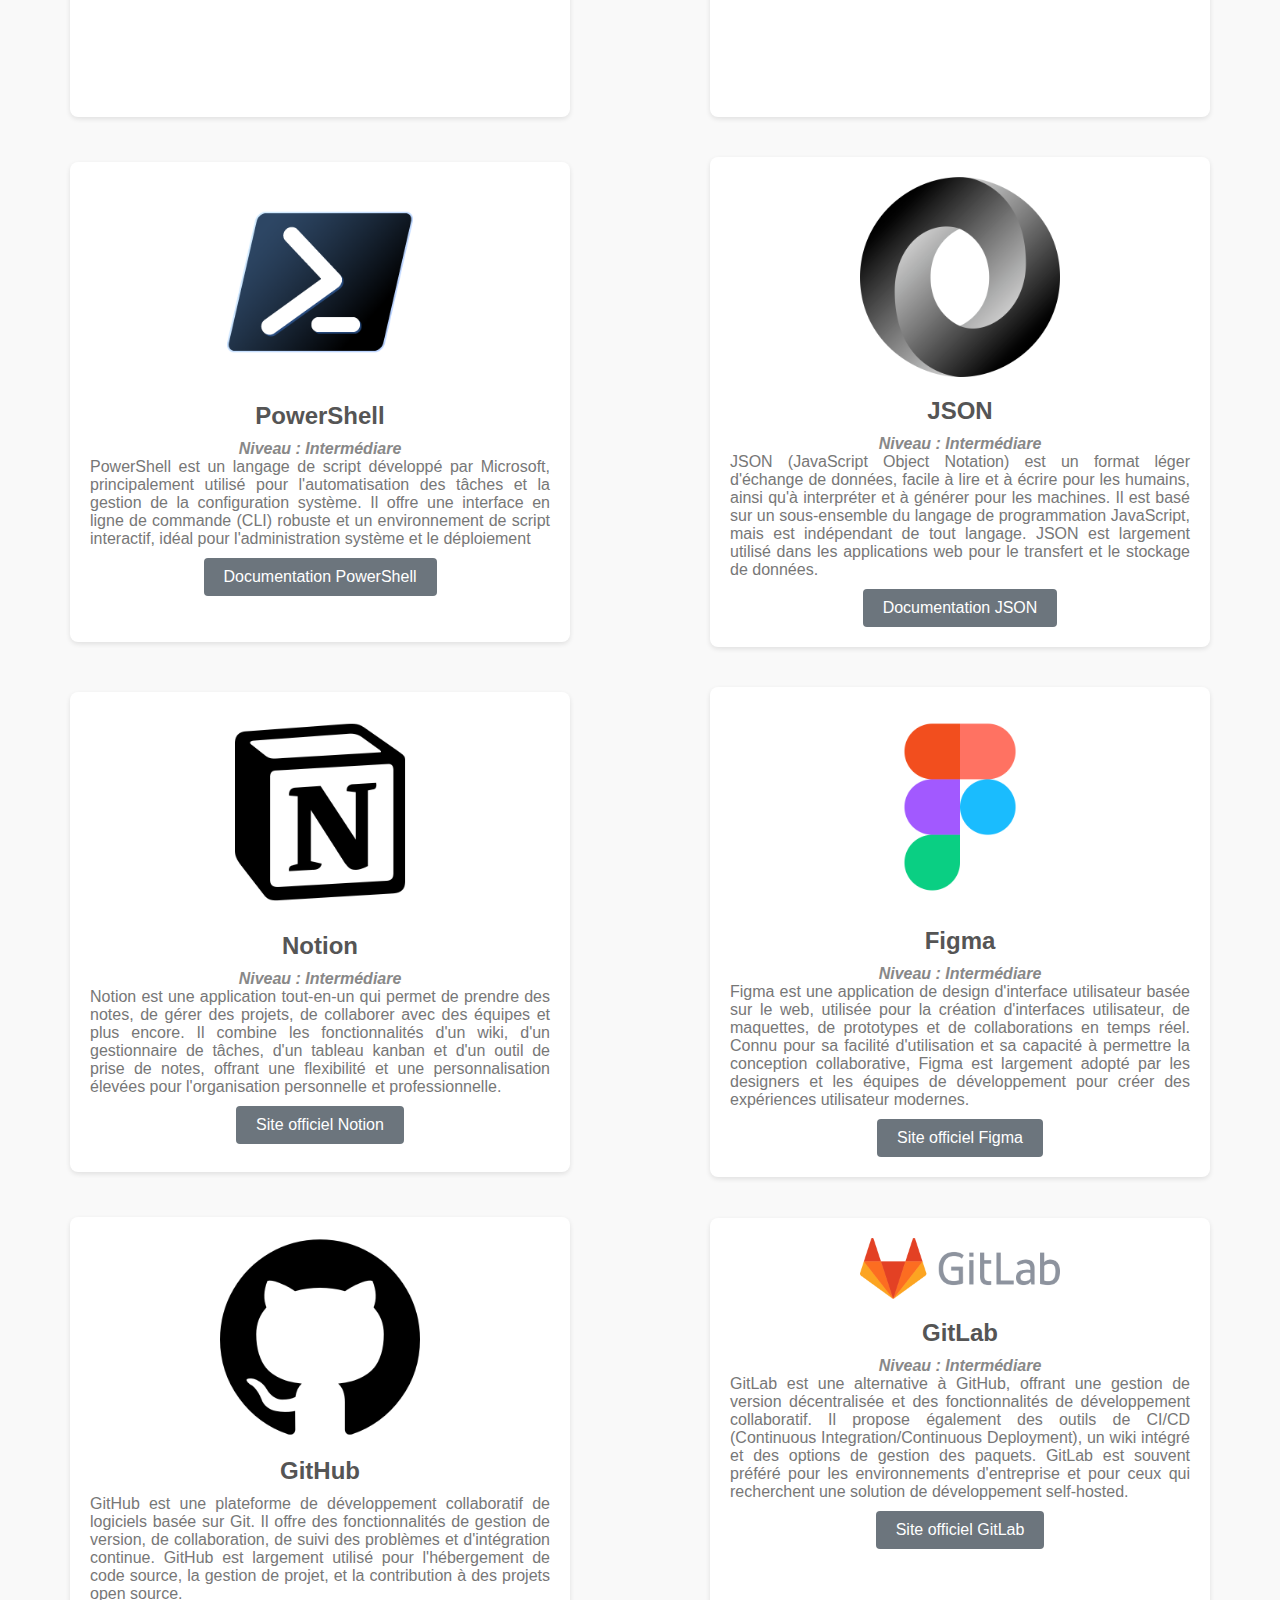
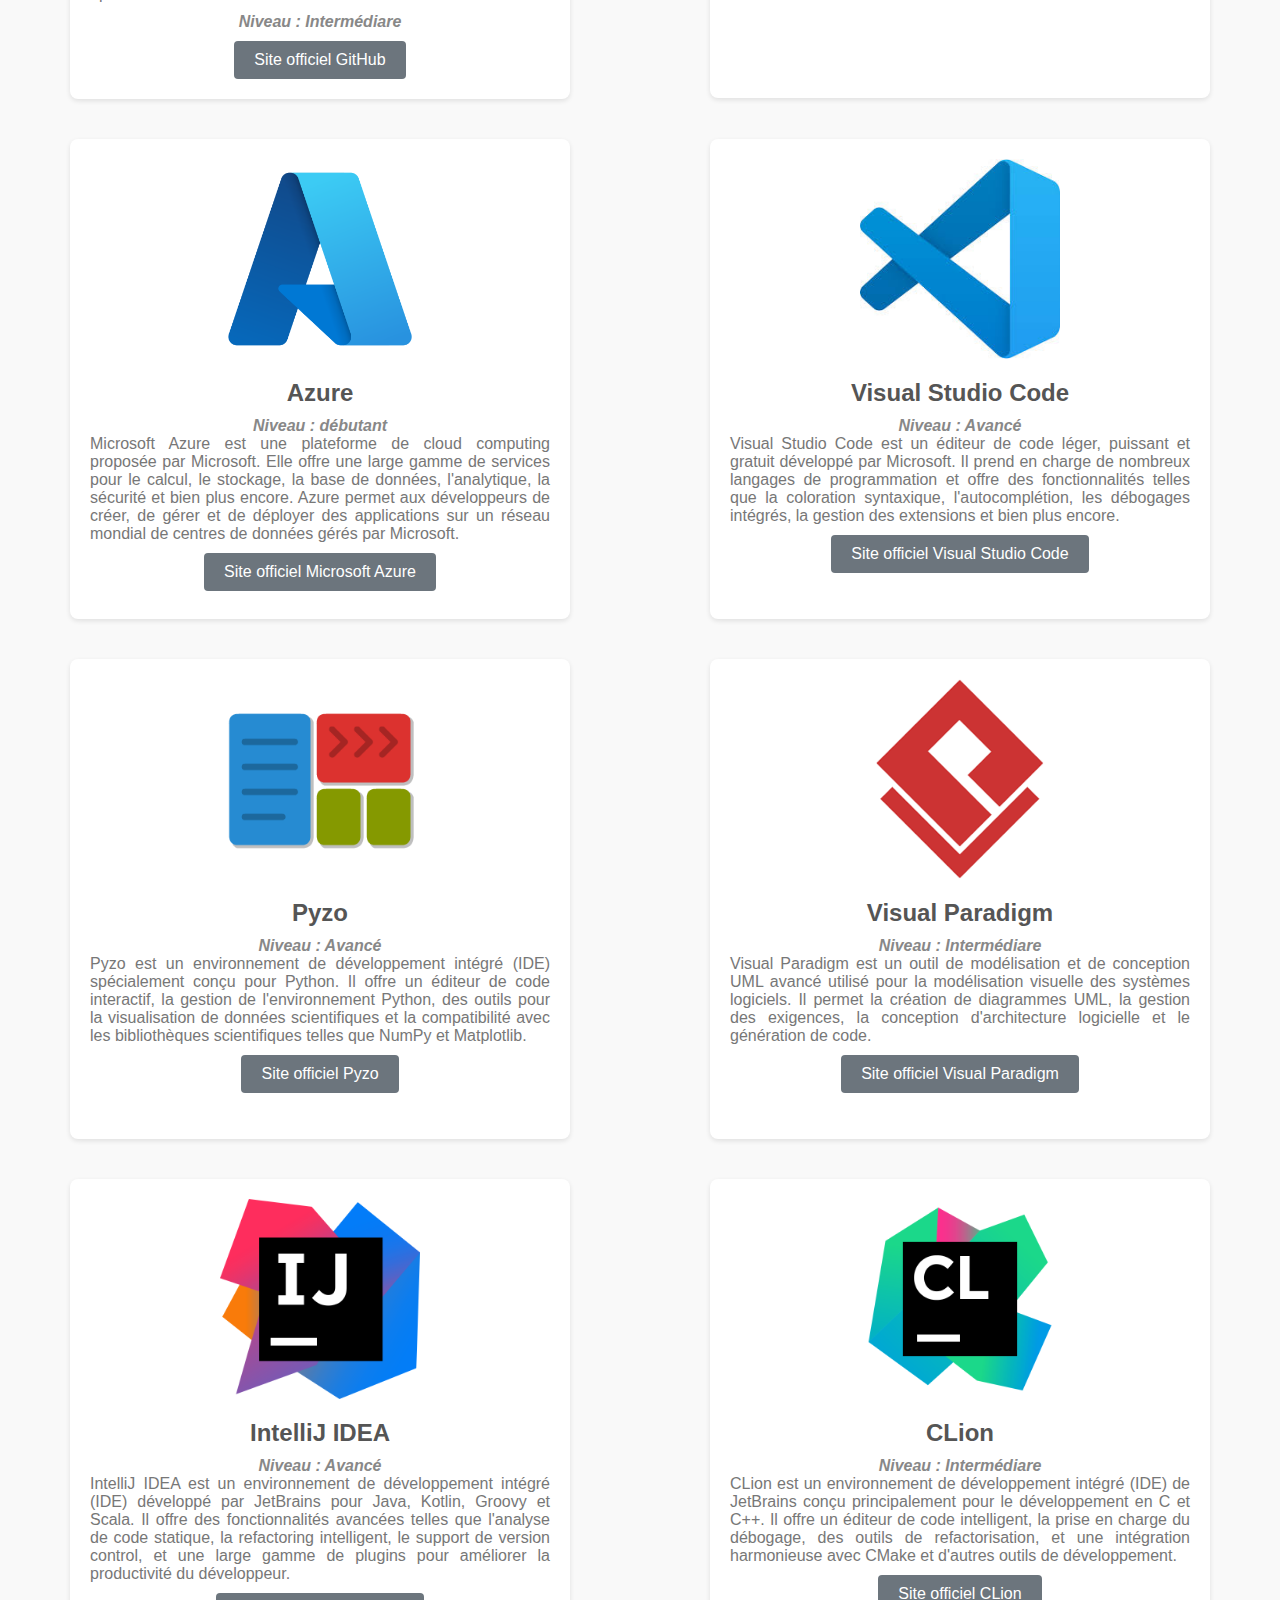
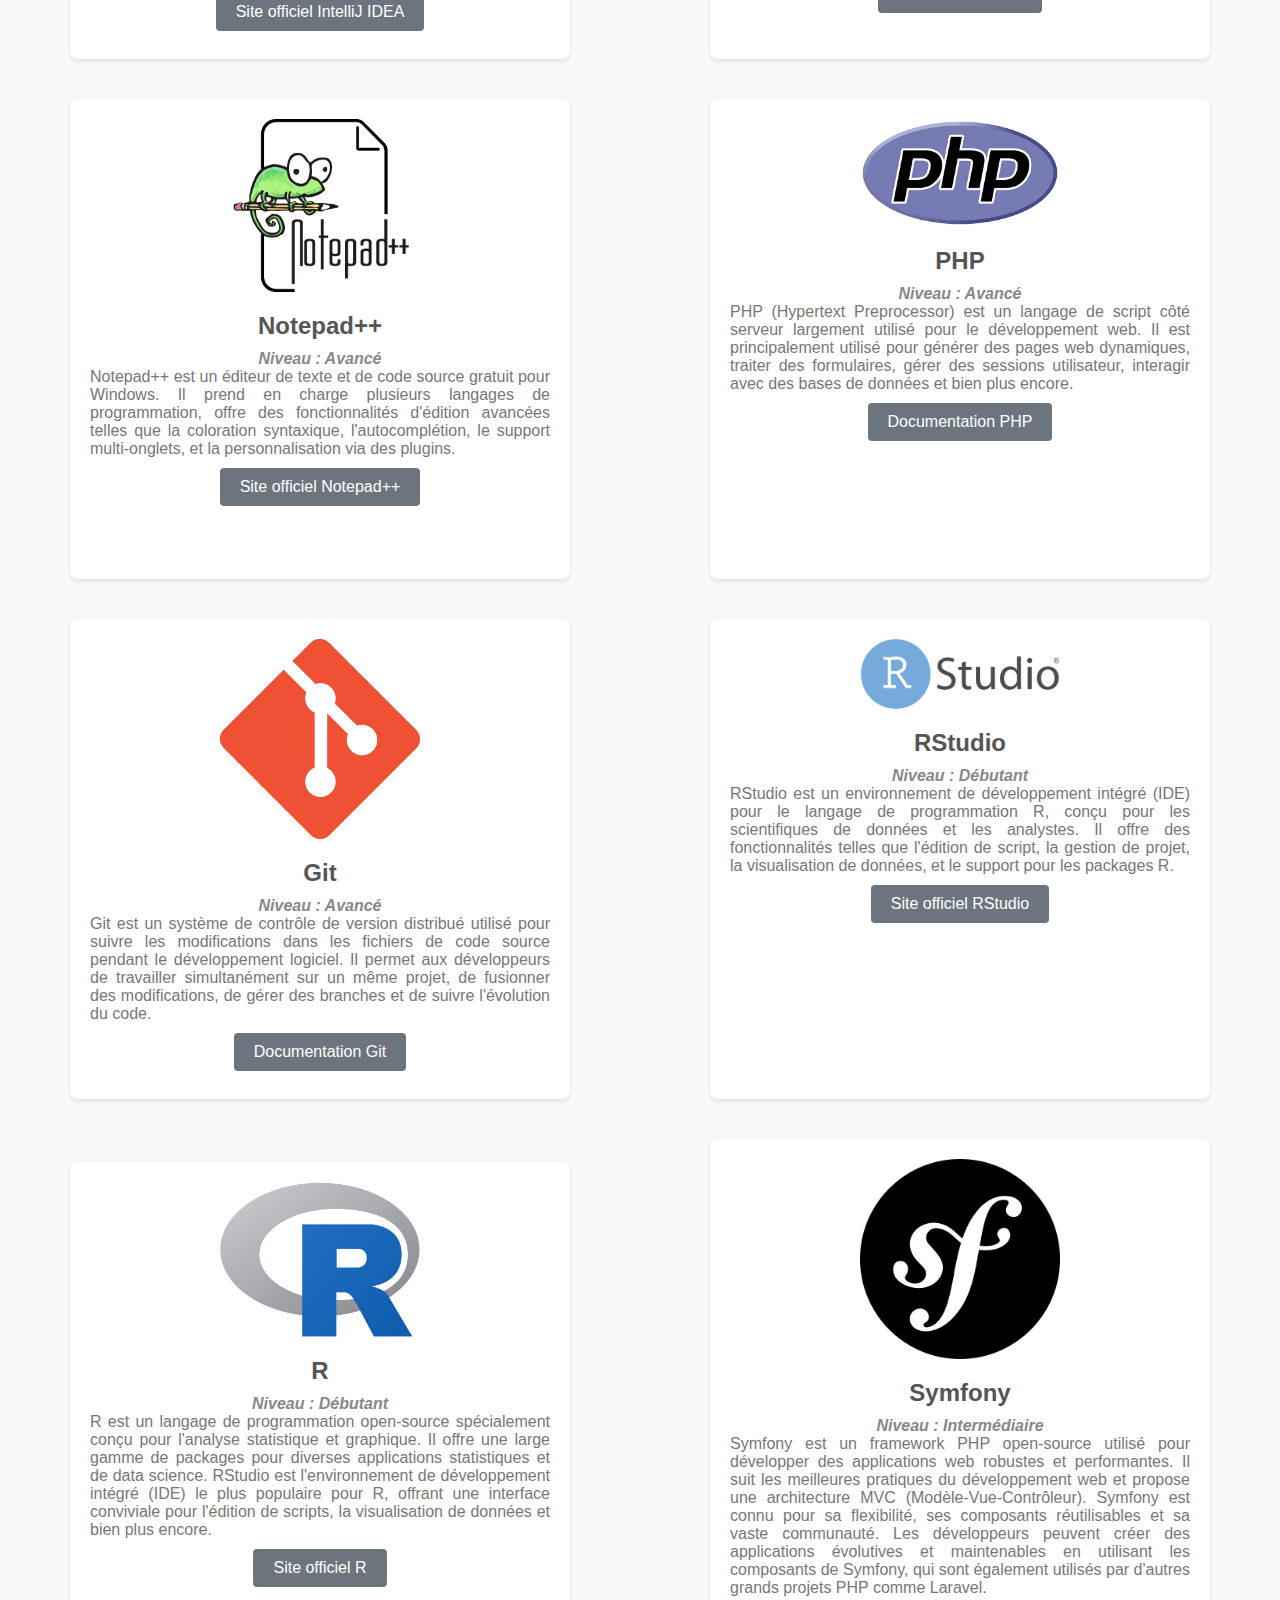
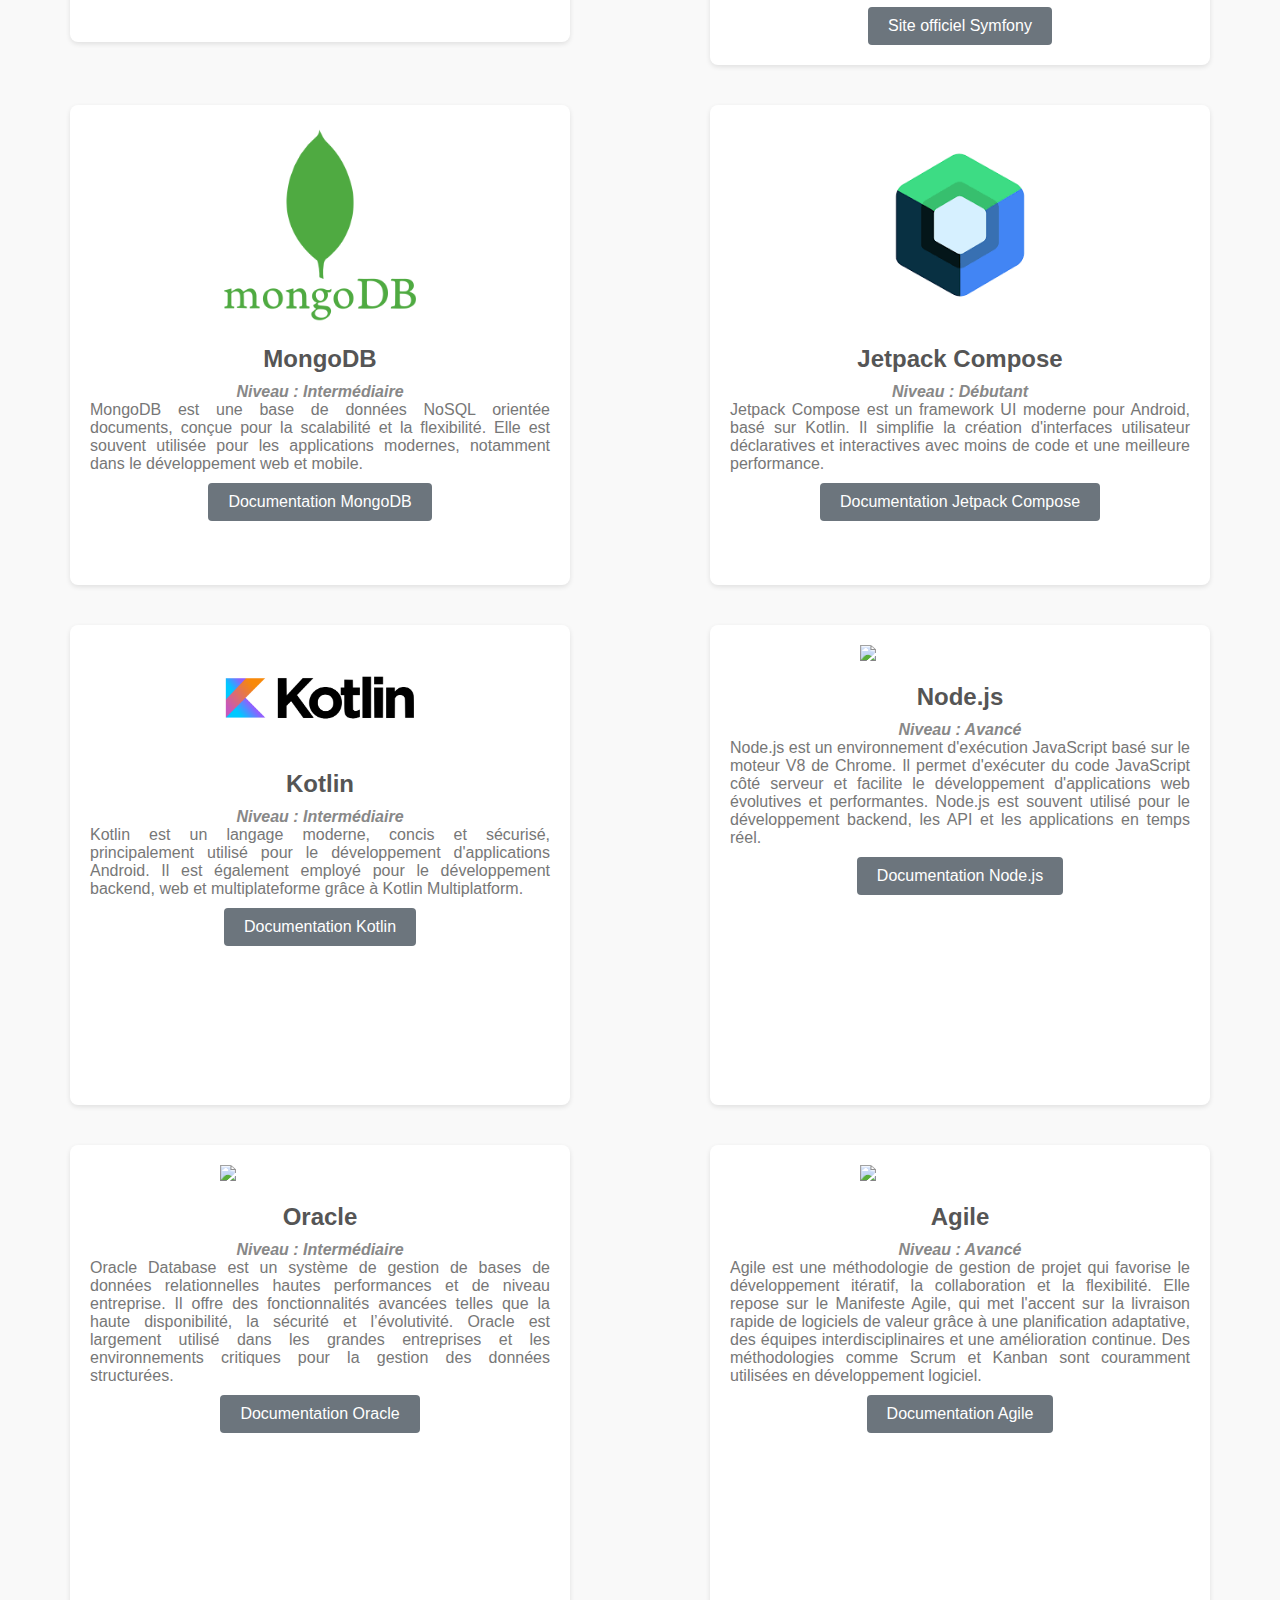
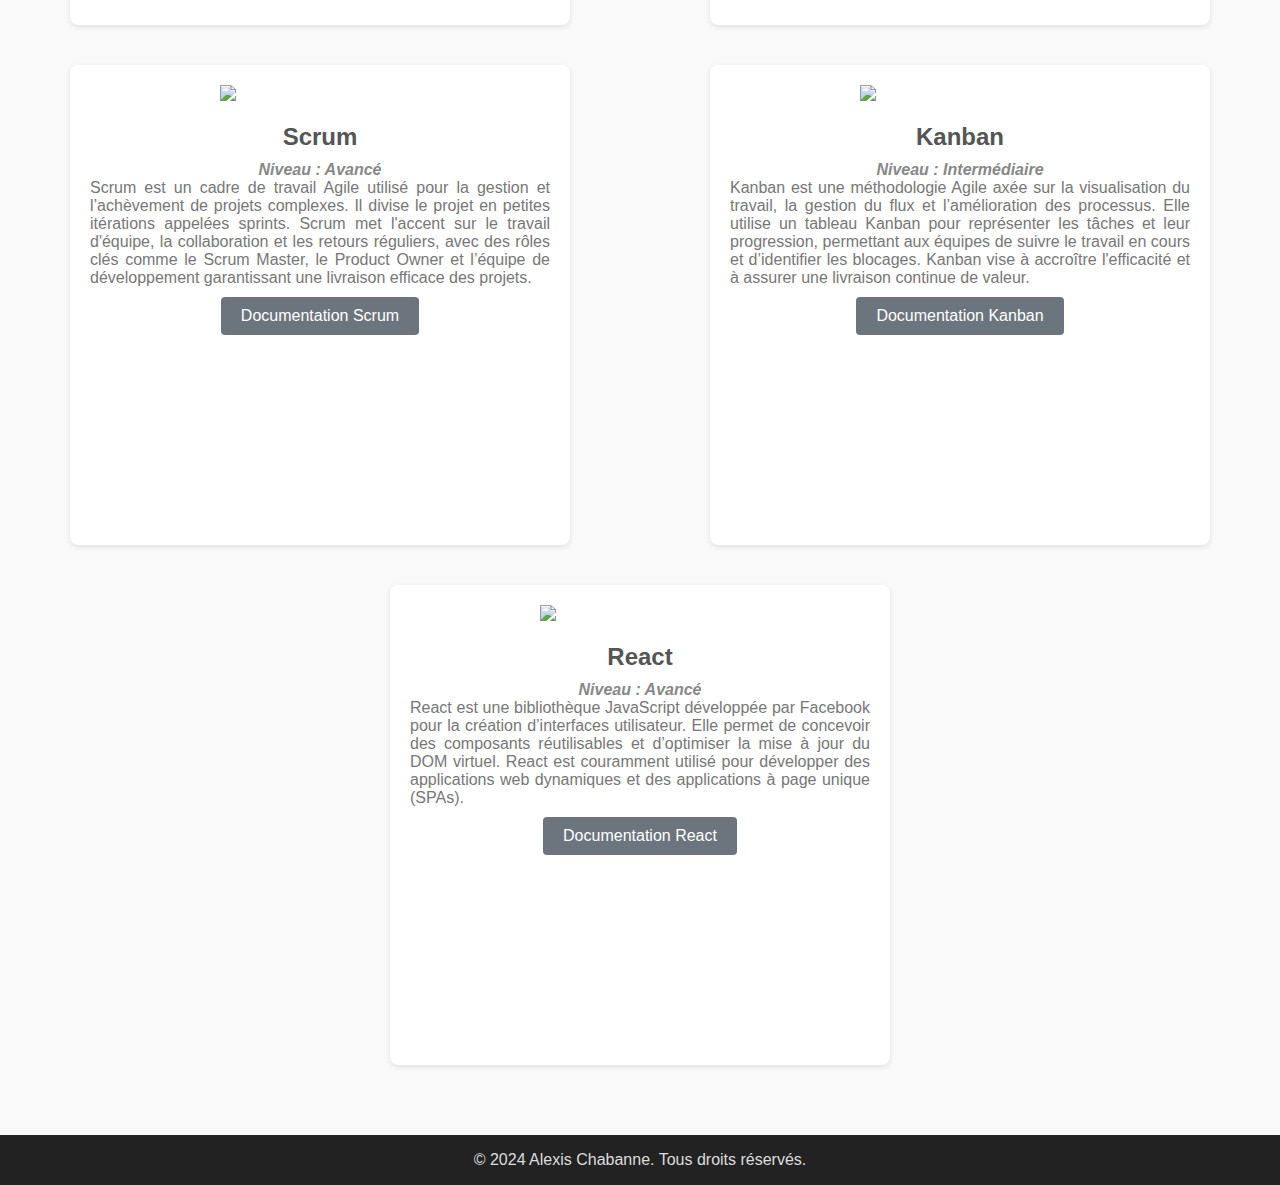
==== commit 4c8c4044: "ajout des section des competences manquantes" ====
--- a/competence.html
+++ b/competence.html
@@ -311,6 +311,54 @@
     <p>Kotlin est un langage moderne, concis et sécurisé, principalement utilisé pour le développement d'applications Android. Il est également employé pour le développement backend, web et multiplateforme grâce à Kotlin Multiplatform.</p>
     <a href="https://kotlinlang.org/" target="_blank" class="code-link">Documentation Kotlin</a>
 </div>
+<div class="skill" data-category="framework">
+    <img src="img/nodejs_icon.png" alt="Node.js">
+    <h3>Node.js</h3>
+    <span class="skill-level">Niveau : Avancé</span>
+    <p>Node.js est un environnement d'exécution JavaScript basé sur le moteur V8 de Chrome. Il permet d'exécuter du code JavaScript côté serveur et facilite le développement d'applications web évolutives et performantes. Node.js est souvent utilisé pour le développement backend, les API et les applications en temps réel.</p>
+    <a href="https://nodejs.org/" target="_blank" class="code-link">Documentation Node.js</a>
+</div>
+
+<div class="skill" data-category="basededonne">
+    <img src="img/oracle_icon.png" alt="Oracle">
+    <h3>Oracle</h3>
+    <span class="skill-level">Niveau : Intermédiaire</span>
+    <p>Oracle Database est un système de gestion de bases de données relationnelles hautes performances et de niveau entreprise. Il offre des fonctionnalités avancées telles que la haute disponibilité, la sécurité et l’évolutivité. Oracle est largement utilisé dans les grandes entreprises et les environnements critiques pour la gestion des données structurées.</p>
+    <a href="https://docs.oracle.com/en/database/" target="_blank" class="code-link">Documentation Oracle</a>
+</div>
+
+<div class="skill" data-category="gestion">
+    <img src="img/agile_icon.png" alt="Agile">
+    <h3>Agile</h3>
+    <span class="skill-level">Niveau : Avancé</span>
+    <p>Agile est une méthodologie de gestion de projet qui favorise le développement itératif, la collaboration et la flexibilité. Elle repose sur le Manifeste Agile, qui met l'accent sur la livraison rapide de logiciels de valeur grâce à une planification adaptative, des équipes interdisciplinaires et une amélioration continue. Des méthodologies comme Scrum et Kanban sont couramment utilisées en développement logiciel.</p>
+    <a href="https://www.agilealliance.org/agile101/" target="_blank" class="code-link">Documentation Agile</a>
+</div>
+
+<div class="skill" data-category="gestion">
+    <img src="img/scrum_icon.png" alt="Scrum">
+    <h3>Scrum</h3>
+    <span class="skill-level">Niveau : Avancé</span>
+    <p>Scrum est un cadre de travail Agile utilisé pour la gestion et l’achèvement de projets complexes. Il divise le projet en petites itérations appelées sprints. Scrum met l'accent sur le travail d'équipe, la collaboration et les retours réguliers, avec des rôles clés comme le Scrum Master, le Product Owner et l’équipe de développement garantissant une livraison efficace des projets.</p>
+    <a href="https://www.scrum.org/resources/what-is-scrum" target="_blank" class="code-link">Documentation Scrum</a>
+</div>
+
+<div class="skill" data-category="gestion">
+    <img src="img/kanban_icon.png" alt="Kanban">
+    <h3>Kanban</h3>
+    <span class="skill-level">Niveau : Intermédiaire</span>
+    <p>Kanban est une méthodologie Agile axée sur la visualisation du travail, la gestion du flux et l’amélioration des processus. Elle utilise un tableau Kanban pour représenter les tâches et leur progression, permettant aux équipes de suivre le travail en cours et d’identifier les blocages. Kanban vise à accroître l'efficacité et à assurer une livraison continue de valeur.</p>
+    <a href="https://kanbanize.com/kanban-resources/getting-started/what-is-kanban" target="_blank" class="code-link">Documentation Kanban</a>
+</div>
+
+<div class="skill" data-category="framework">
+    <img src="img/react_icon.png" alt="React">
+    <h3>React</h3>
+    <span class="skill-level">Niveau : Avancé</span>
+    <p>React est une bibliothèque JavaScript développée par Facebook pour la création d’interfaces utilisateur. Elle permet de concevoir des composants réutilisables et d’optimiser la mise à jour du DOM virtuel. React est couramment utilisé pour développer des applications web dynamiques et des applications à page unique (SPAs).</p>
+    <a href="https://reactjs.org/" target="_blank" class="code-link">Documentation React</a>
+</div>
+
 
                 <!-- Ajoutez plus de compétences selon vos besoins -->
             </div>
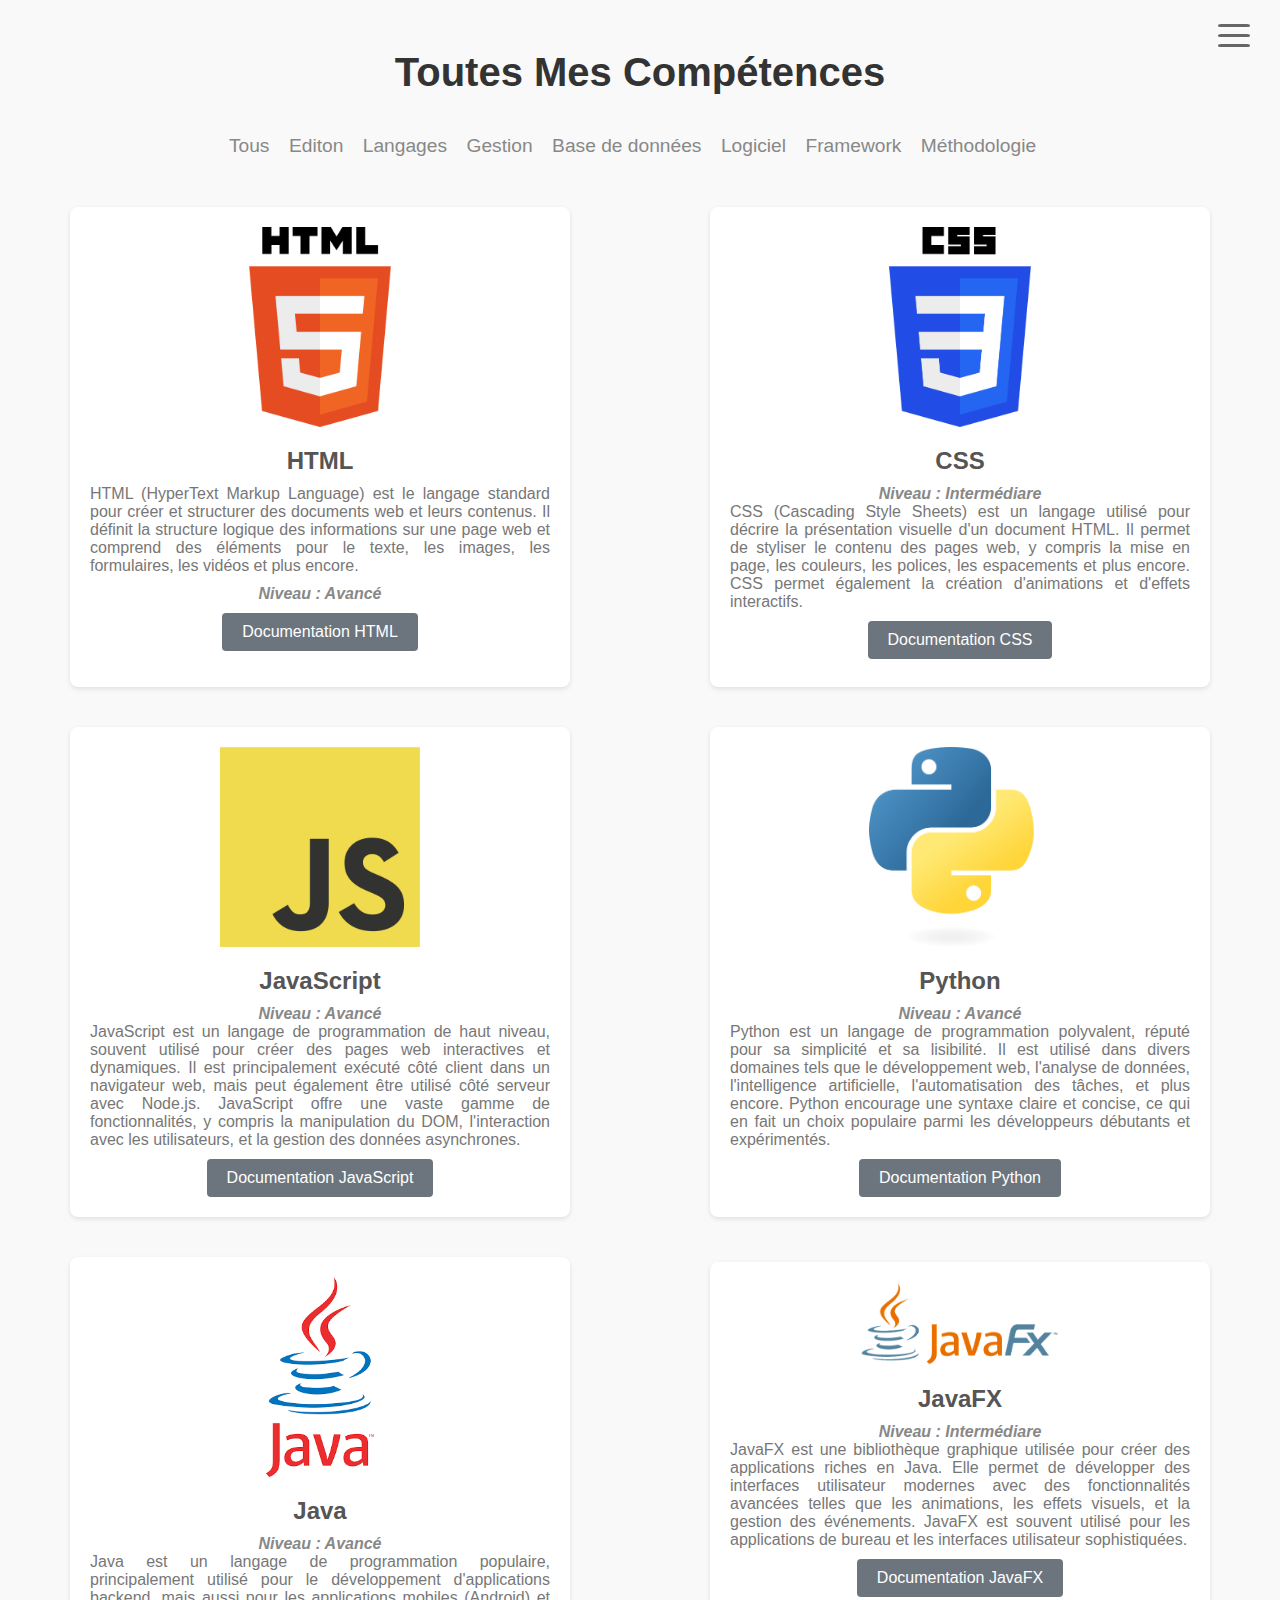
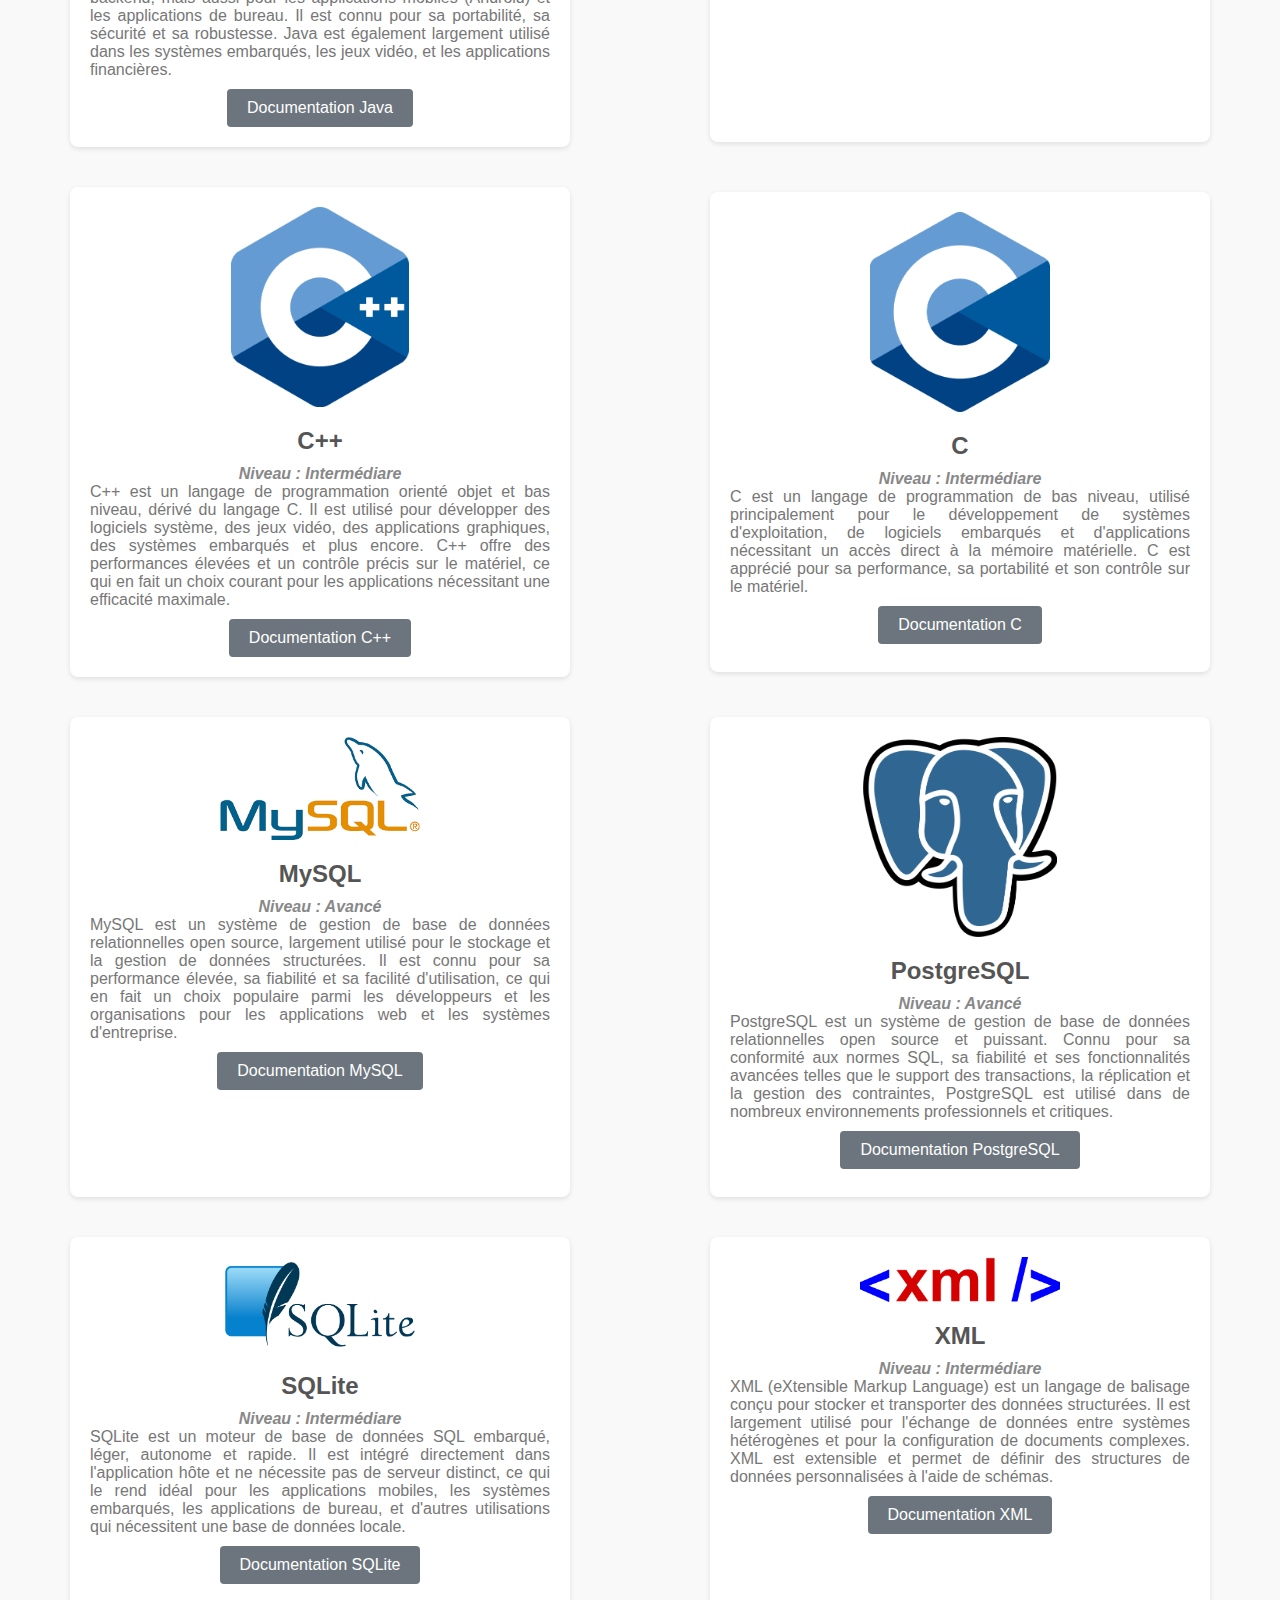
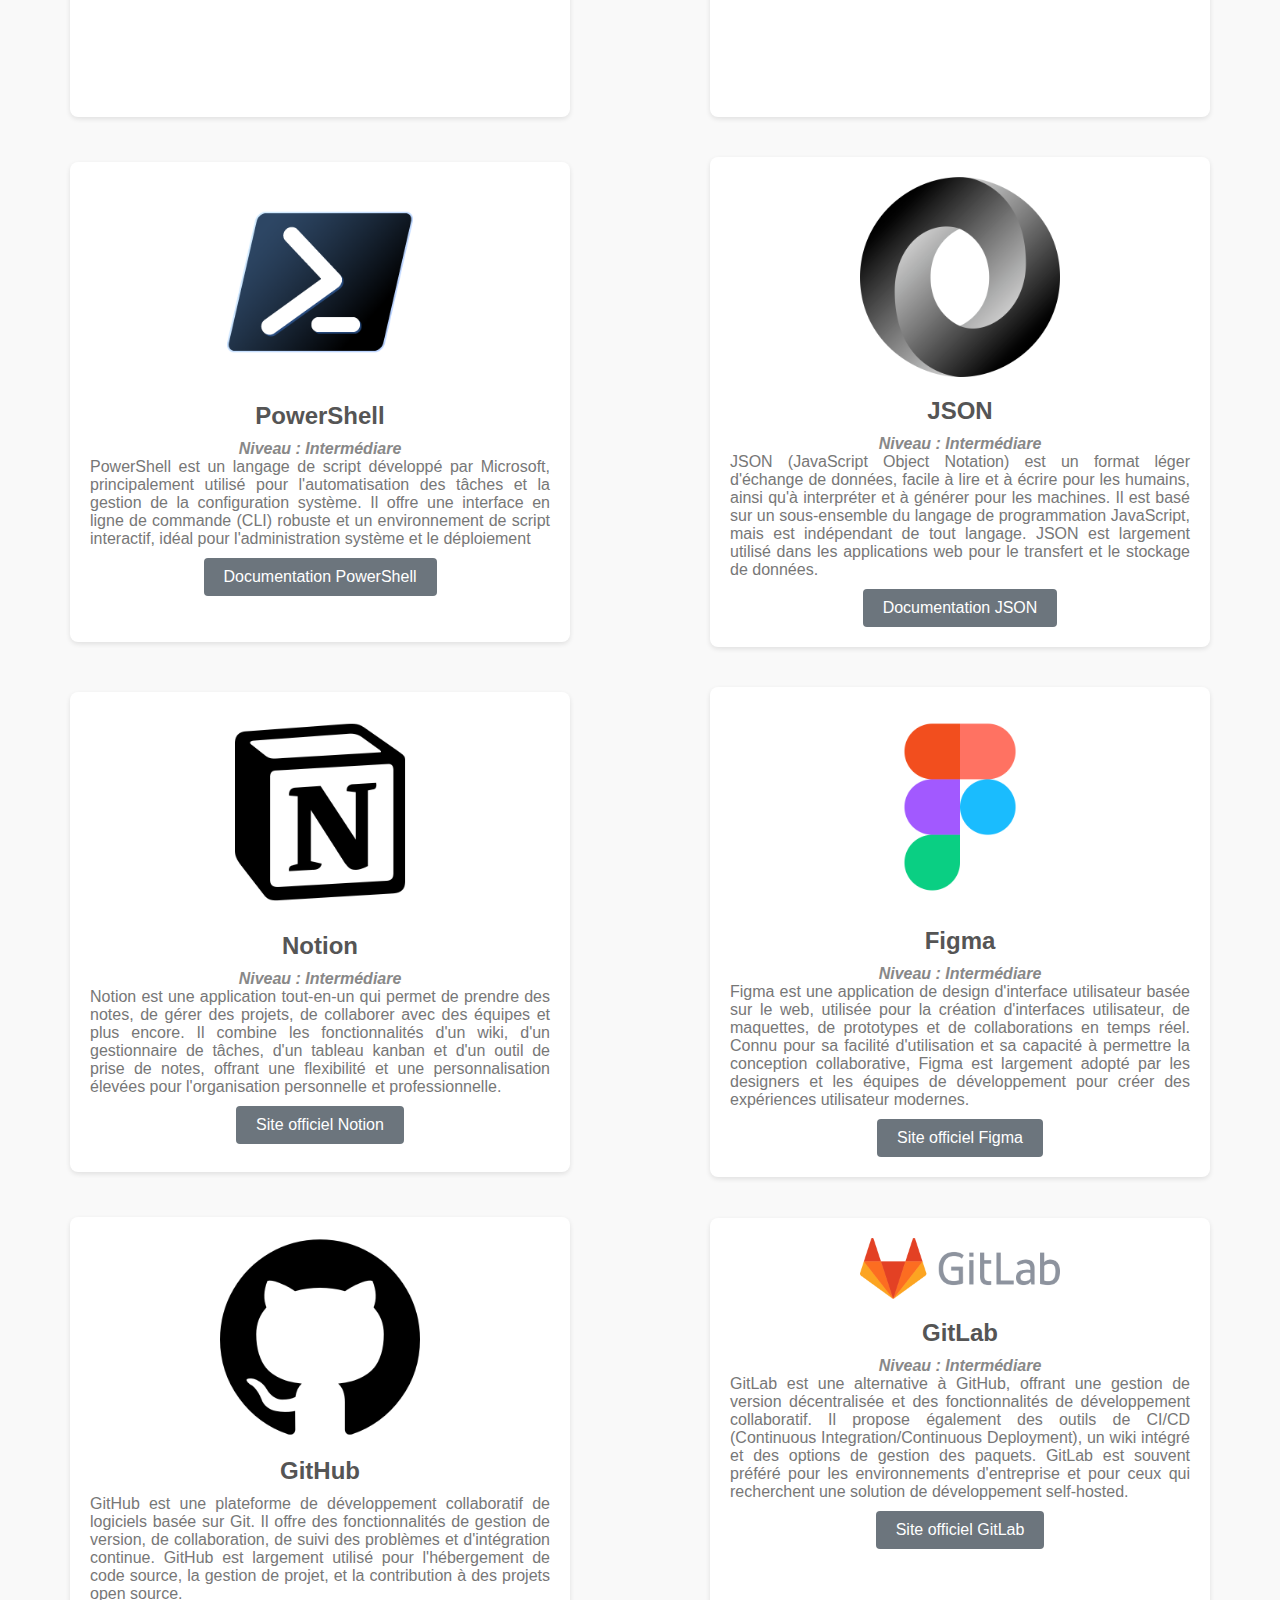
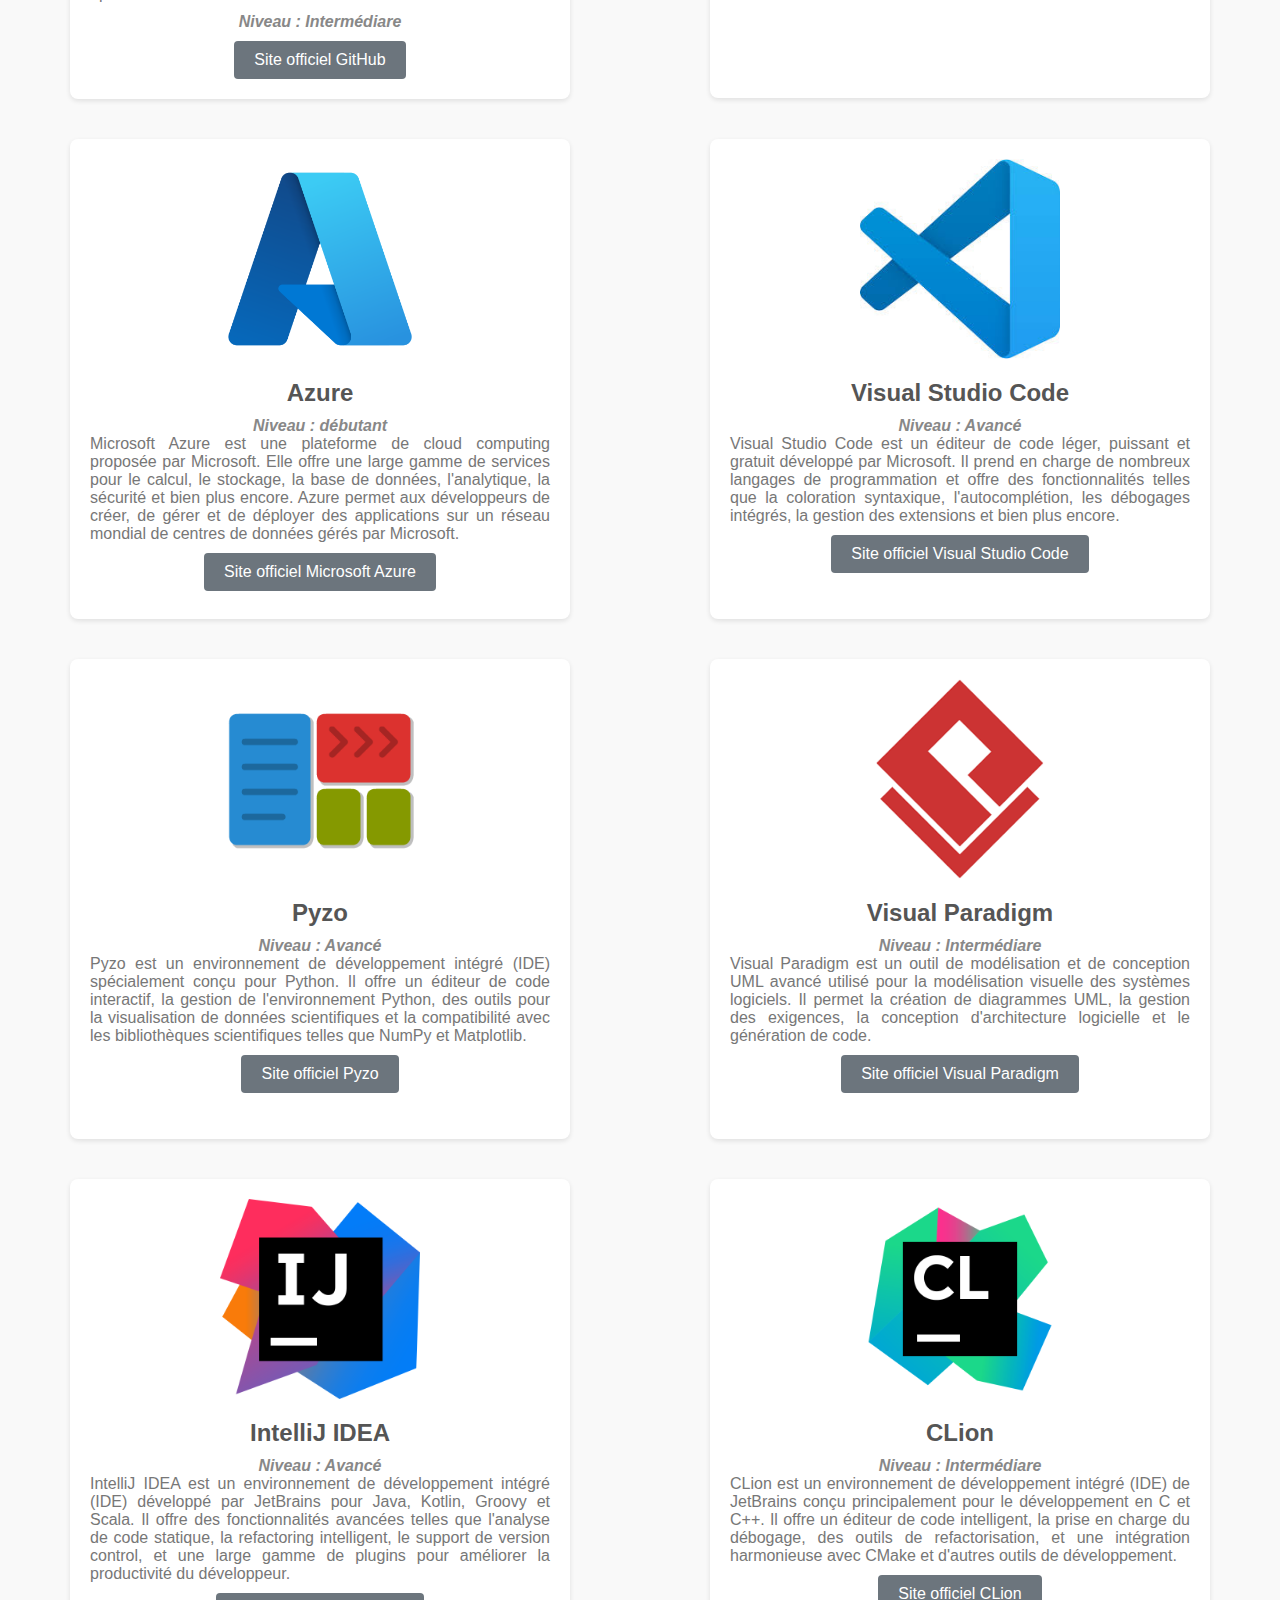
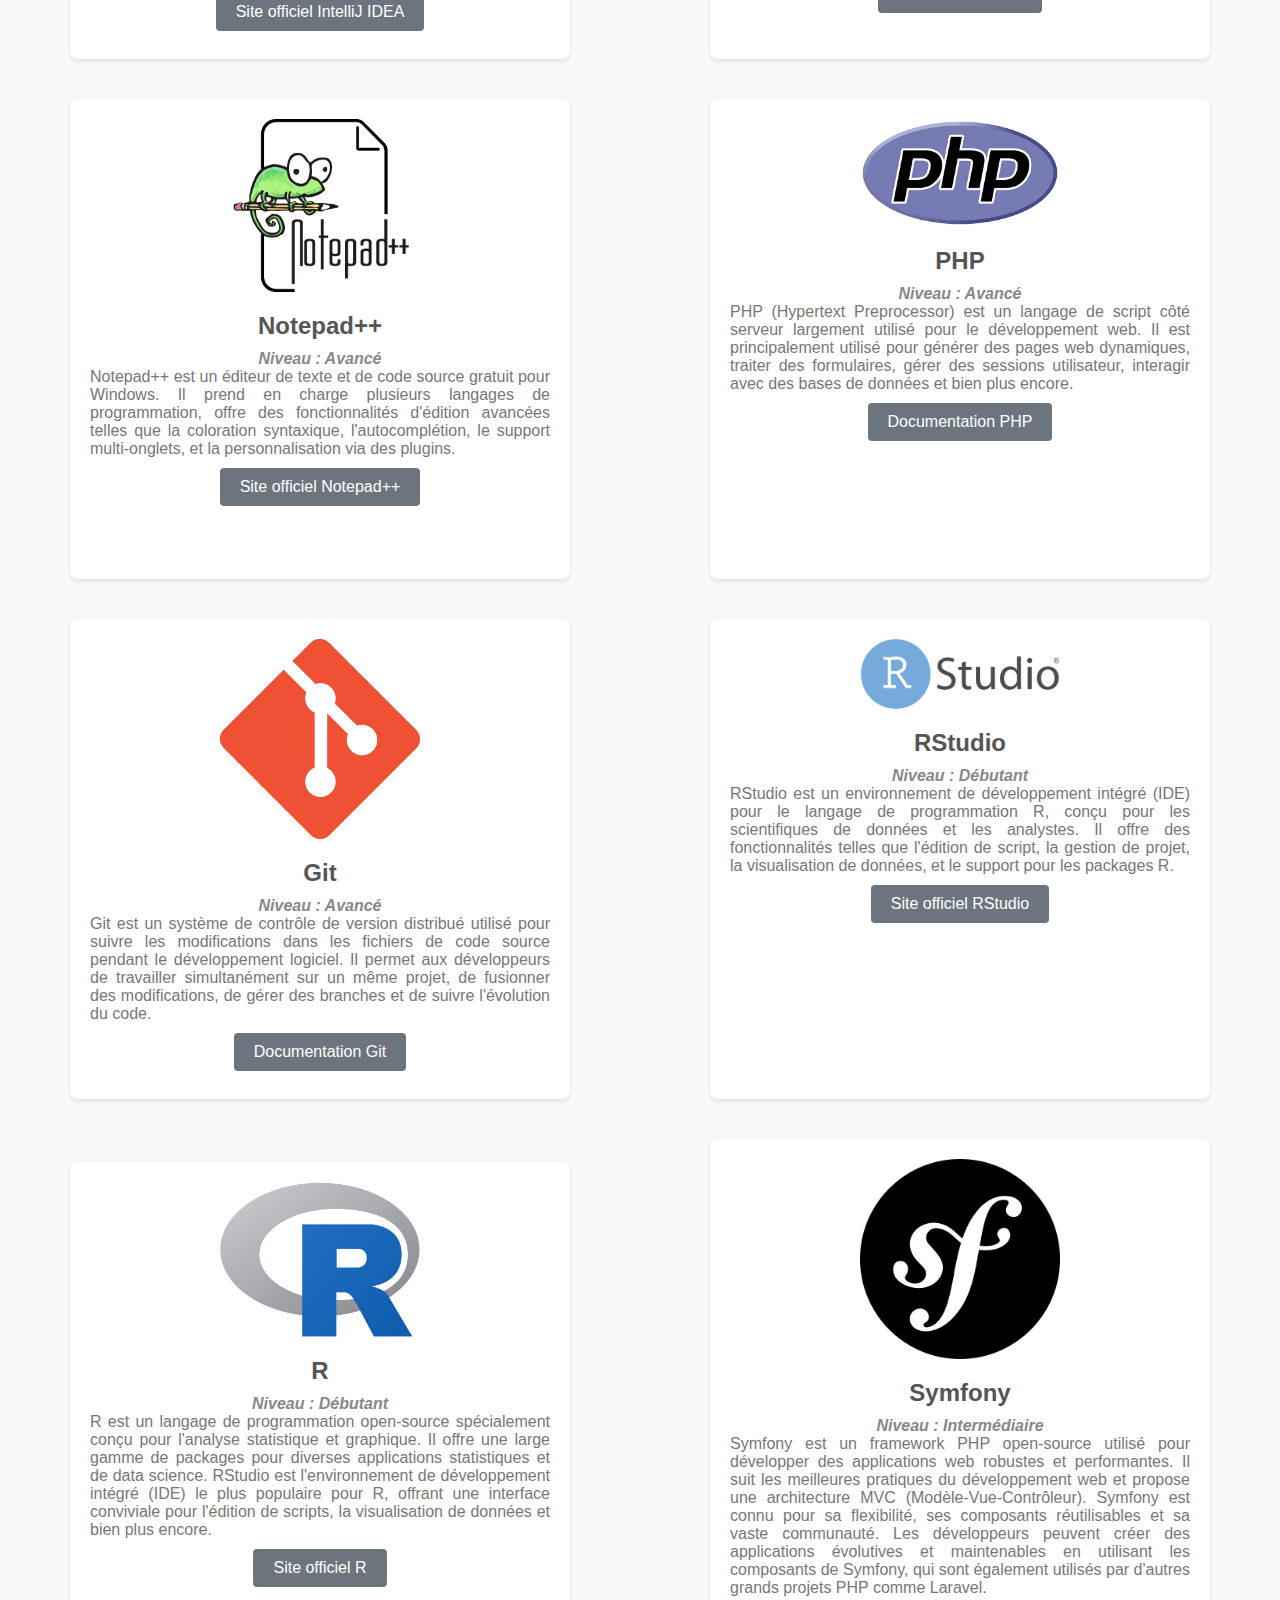
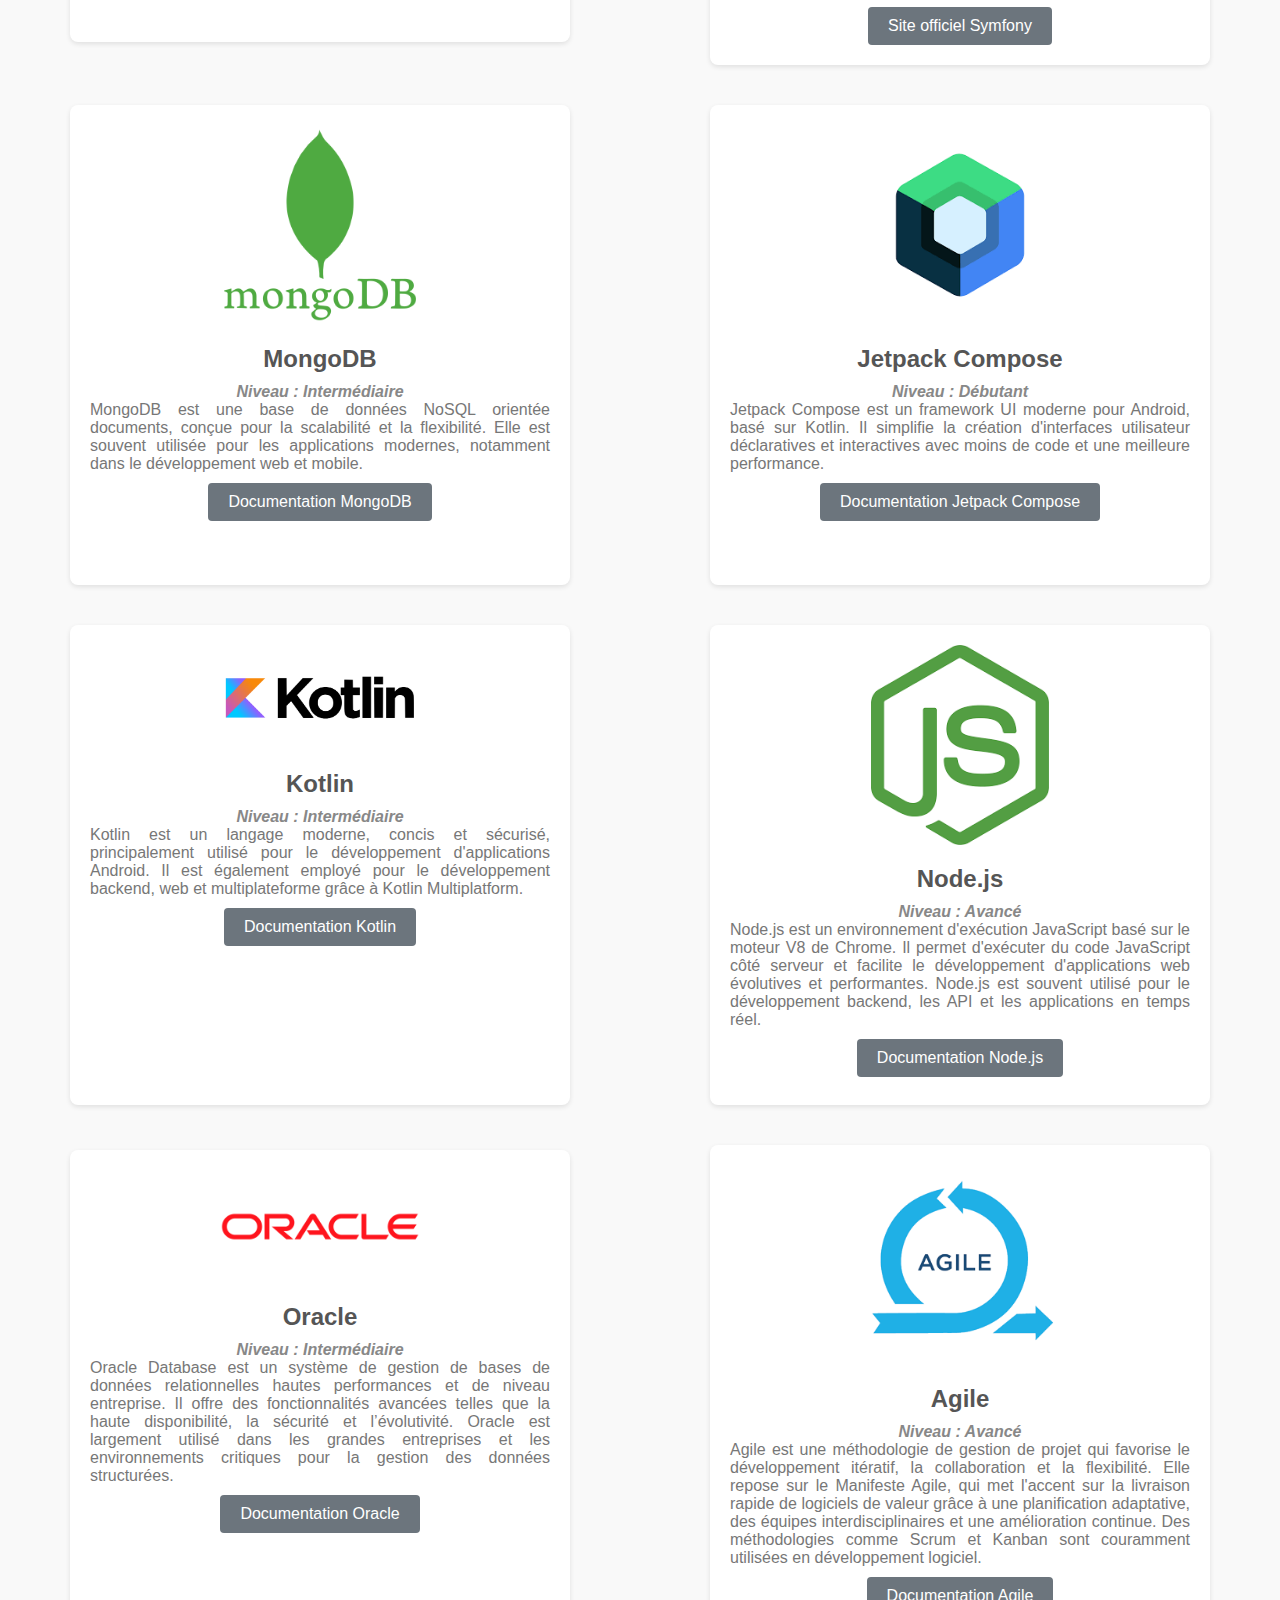
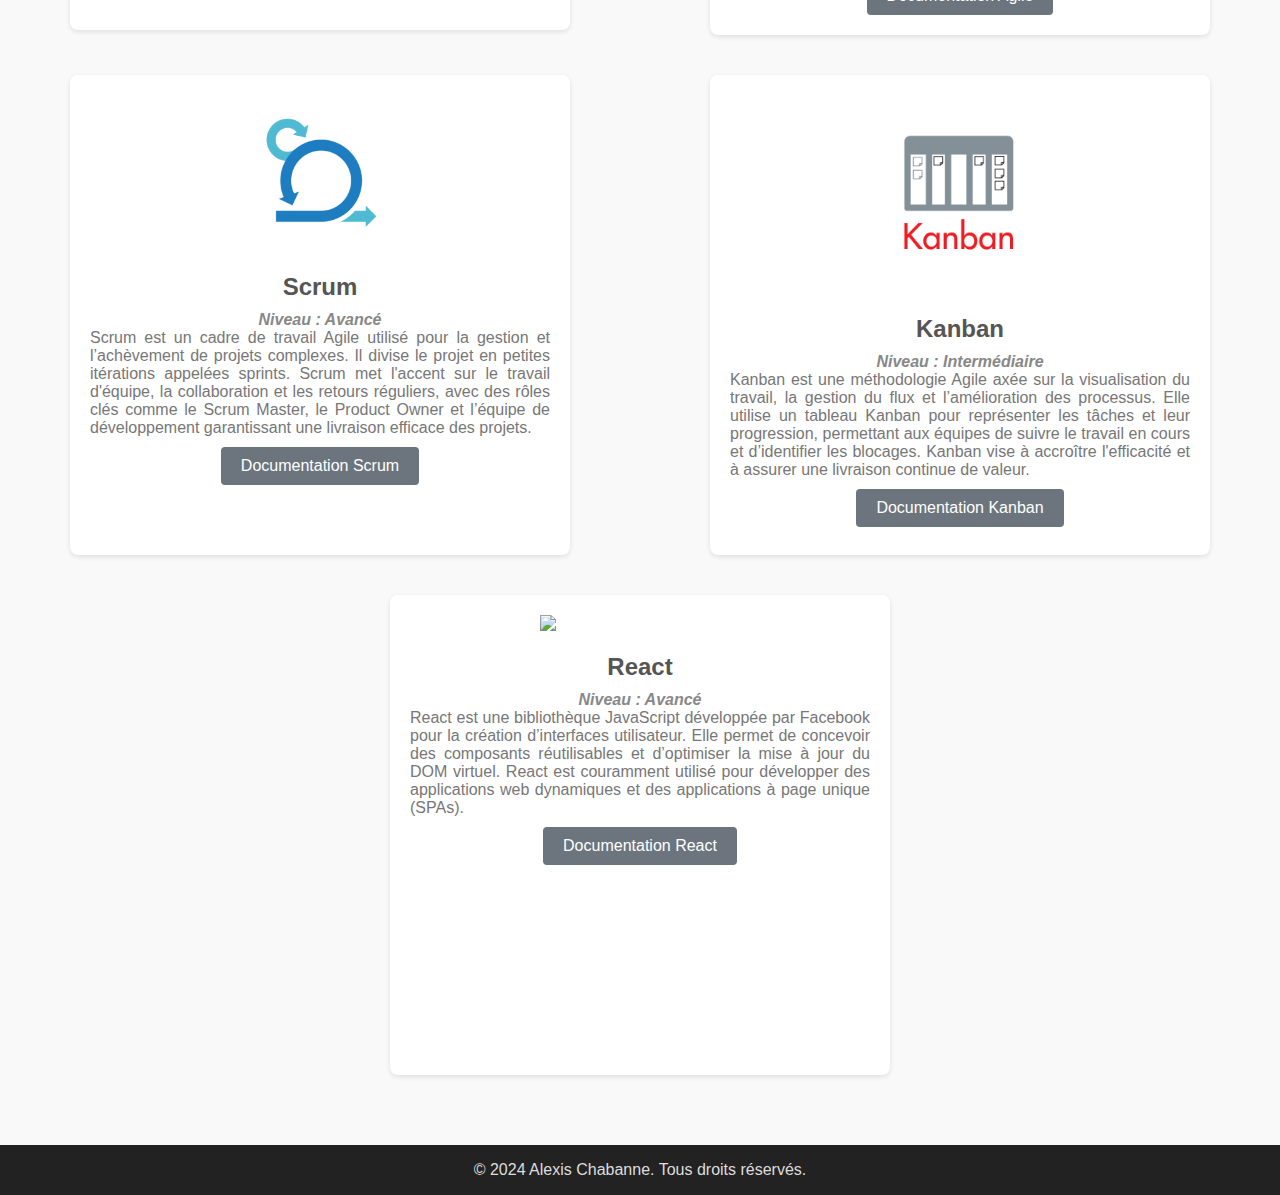
==== commit 86d49985: "Competence mise a jour et ajout de certaine ainsi que de la catégorie méthodologie" ====
--- a/competence.html
+++ b/competence.html
@@ -56,6 +56,7 @@
                 <li><a href="#" class="filter-link" data-category="basededonne">Base de données</a></li>
                 <li><a href="#" class="filter-link" data-category="logiciel">Logiciel</a></li>
                 <li><a href="#" class="filter-link" data-category="framework">Framework</a></li>
+                <li><a href="#" class="filter-link" data-category="methodologie">Méthodologie</a></li>
             </ul>
             <div class="skills-container">
             <div class="skill" data-category="langage" id="HTML">
@@ -327,7 +328,7 @@
     <a href="https://docs.oracle.com/en/database/" target="_blank" class="code-link">Documentation Oracle</a>
 </div>
 
-<div class="skill" data-category="gestion">
+<div class="skill" data-category="methodologie">
     <img src="img/agile_icon.png" alt="Agile">
     <h3>Agile</h3>
     <span class="skill-level">Niveau : Avancé</span>
@@ -335,7 +336,7 @@
     <a href="https://www.agilealliance.org/agile101/" target="_blank" class="code-link">Documentation Agile</a>
 </div>
 
-<div class="skill" data-category="gestion">
+<div class="skill" data-category="methodologie">
     <img src="img/scrum_icon.png" alt="Scrum">
     <h3>Scrum</h3>
     <span class="skill-level">Niveau : Avancé</span>
@@ -343,7 +344,7 @@
     <a href="https://www.scrum.org/resources/what-is-scrum" target="_blank" class="code-link">Documentation Scrum</a>
 </div>
 
-<div class="skill" data-category="gestion">
+<div class="skill" data-category="methodologie">
     <img src="img/kanban_icon.png" alt="Kanban">
     <h3>Kanban</h3>
     <span class="skill-level">Niveau : Intermédiaire</span>
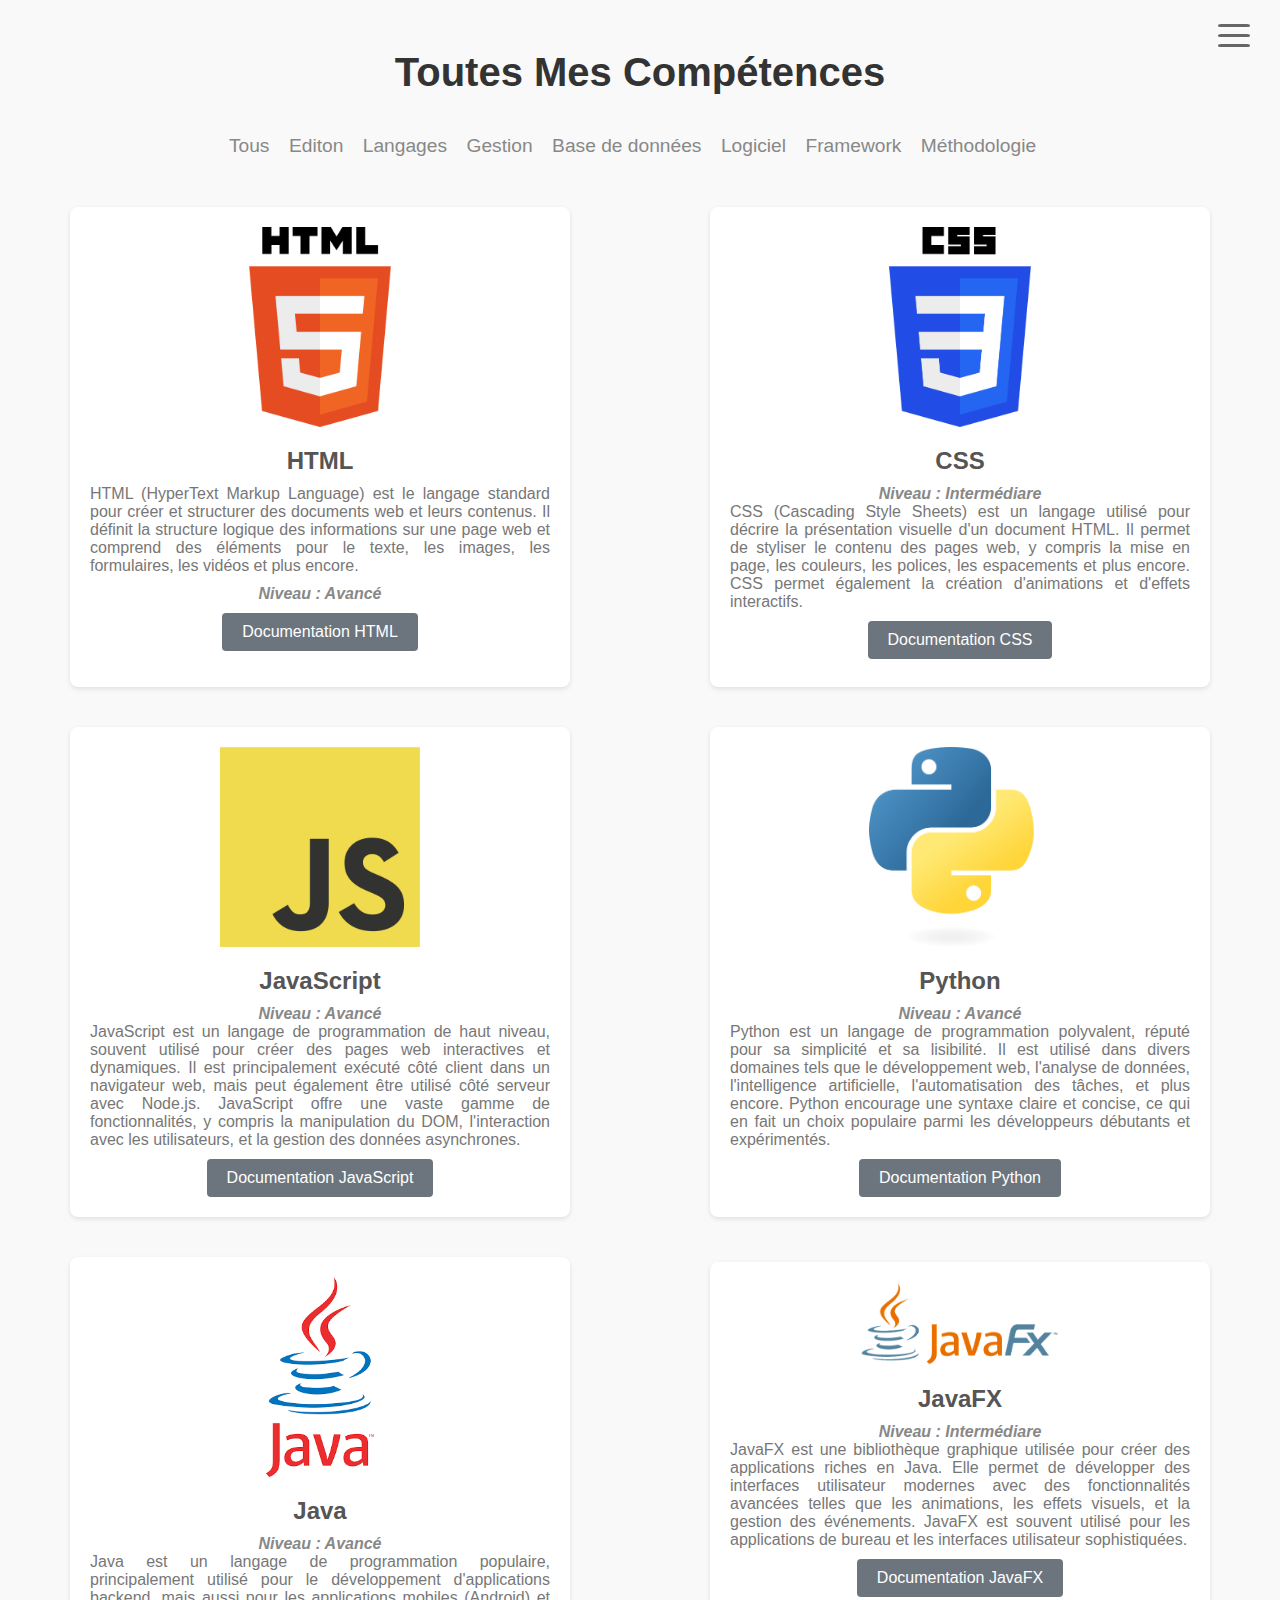
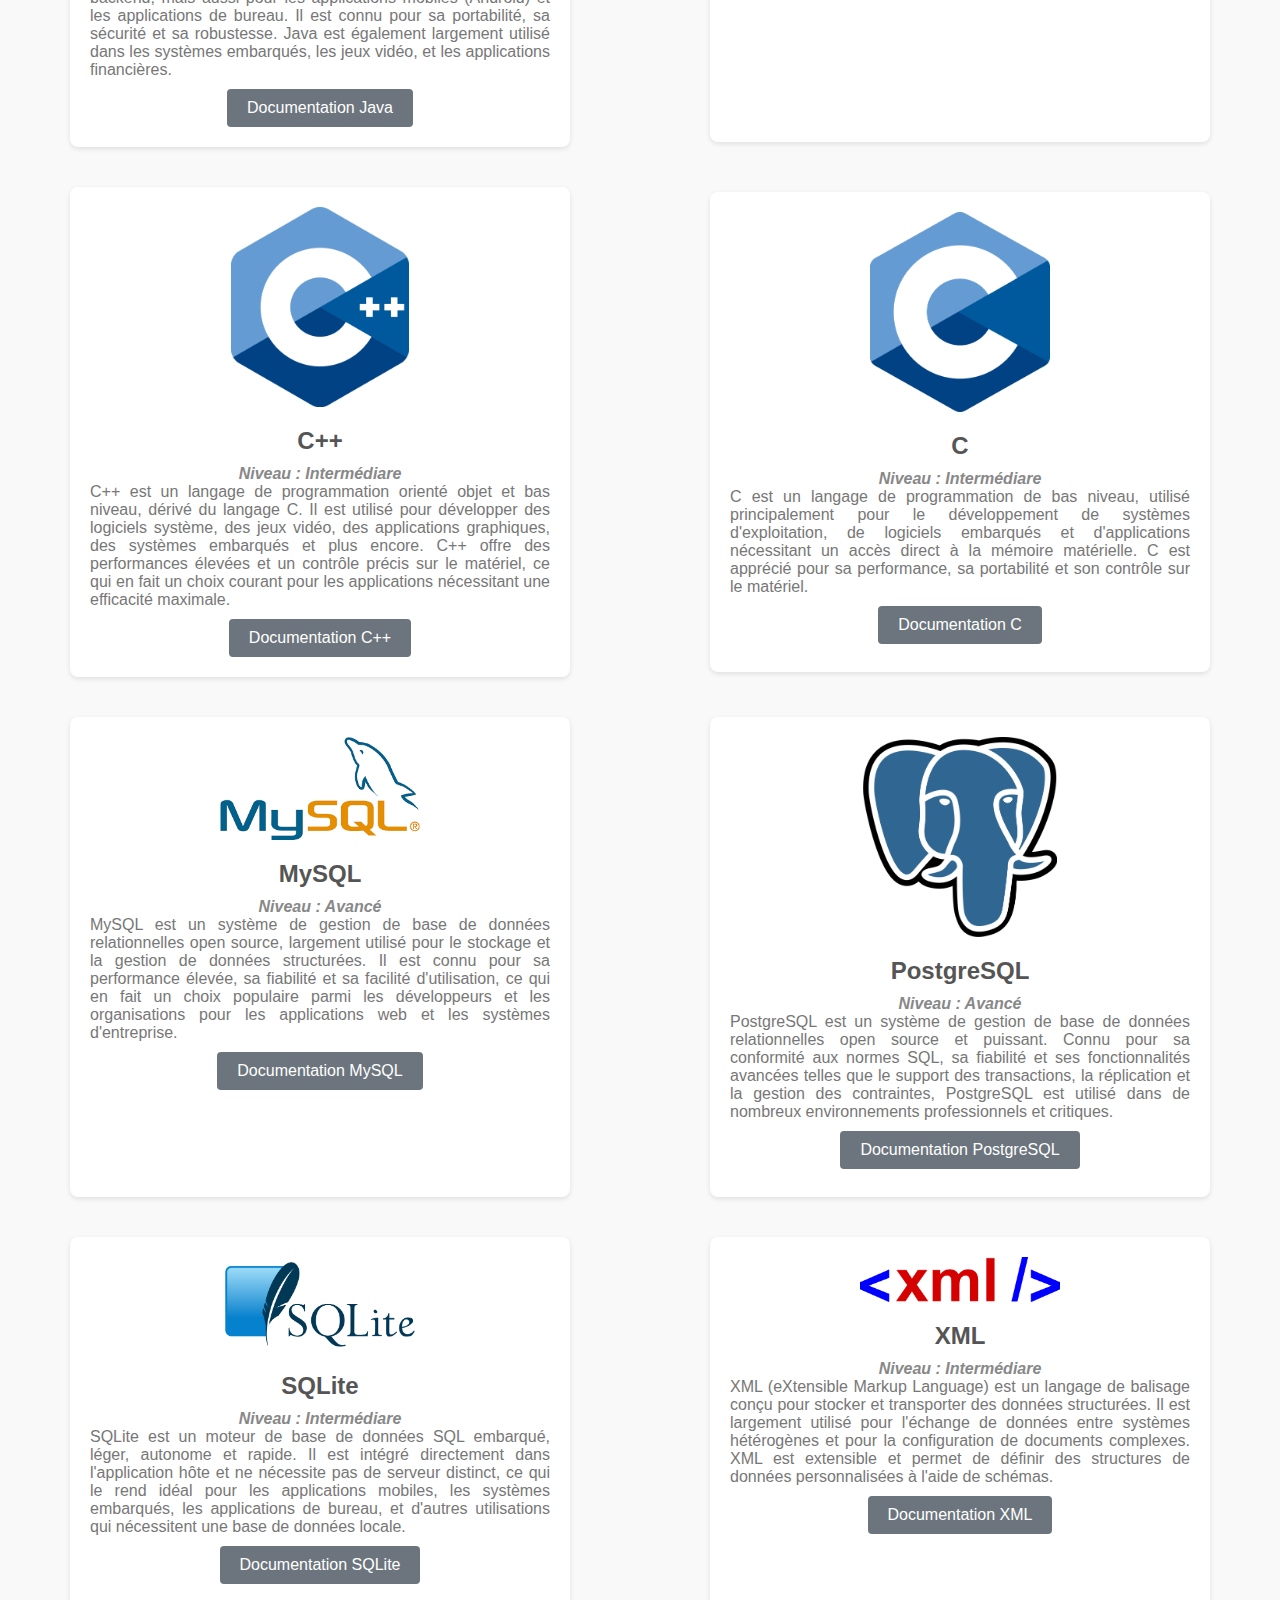
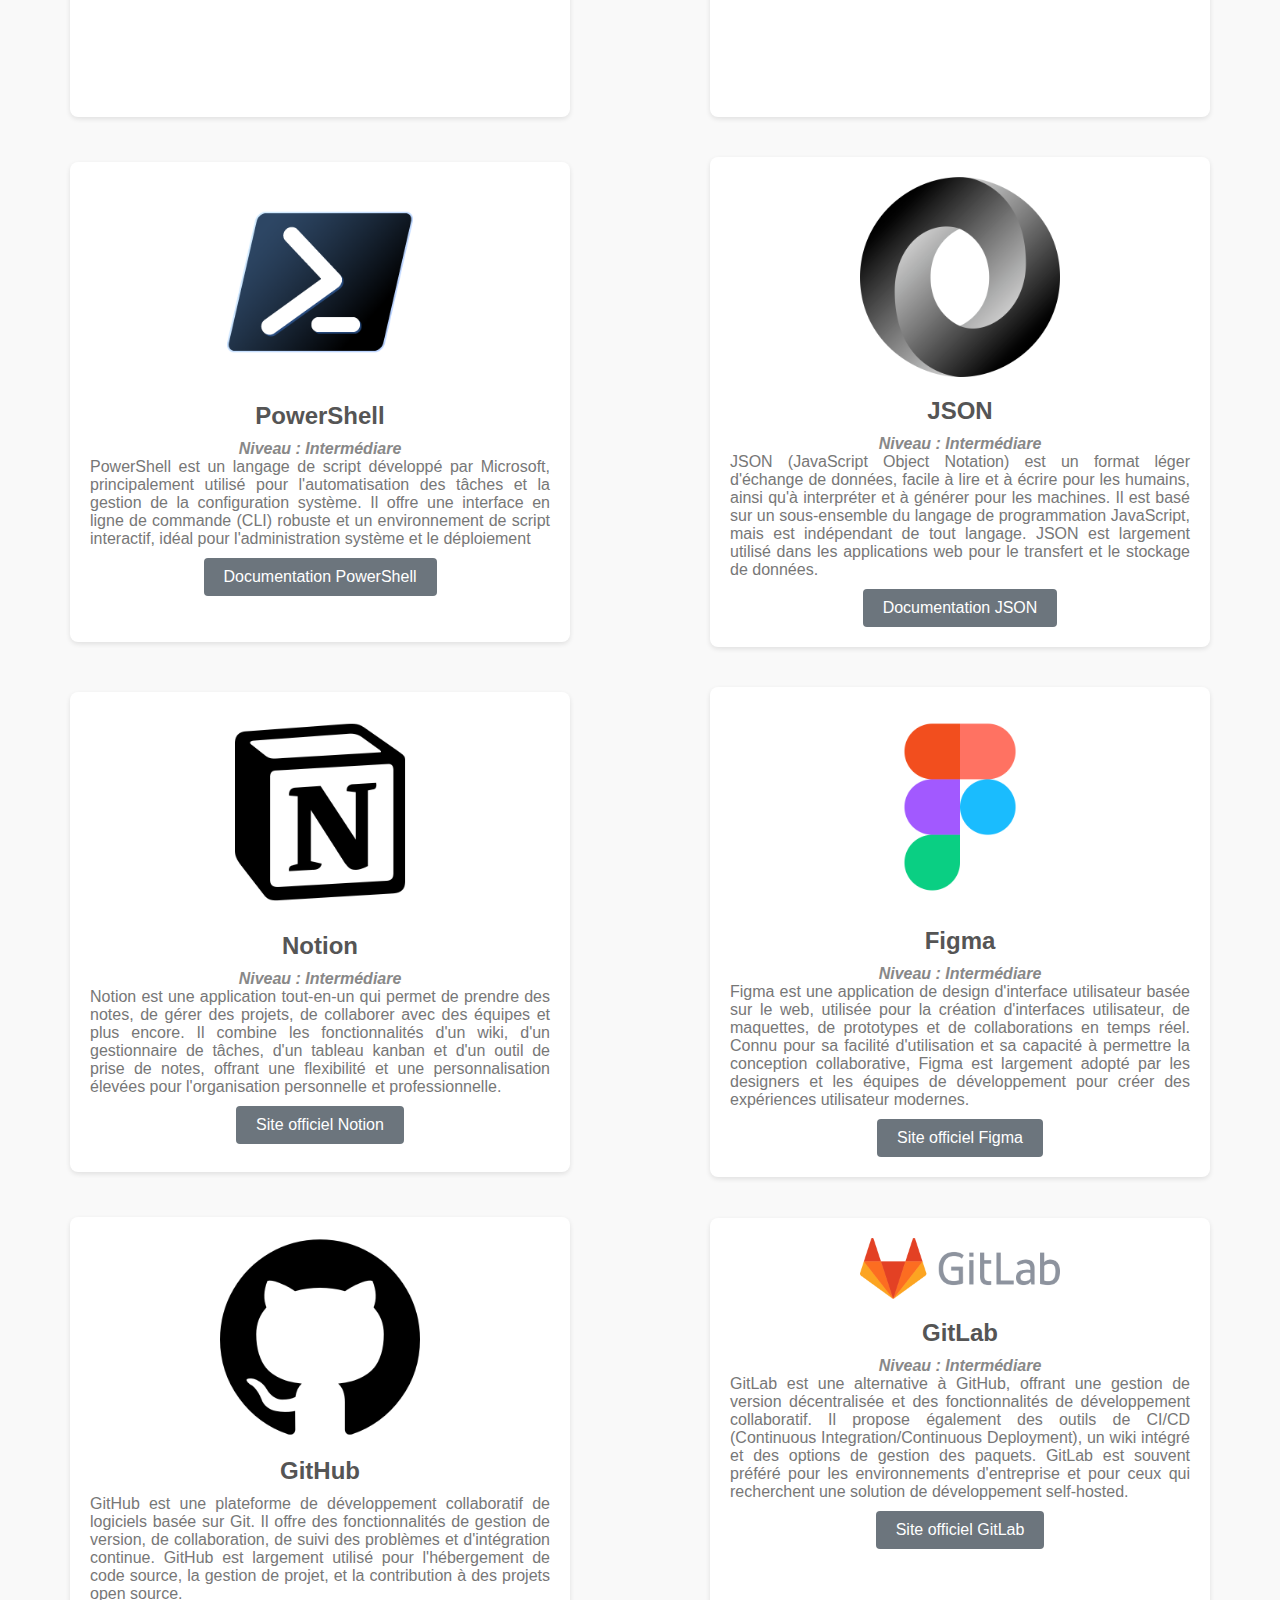
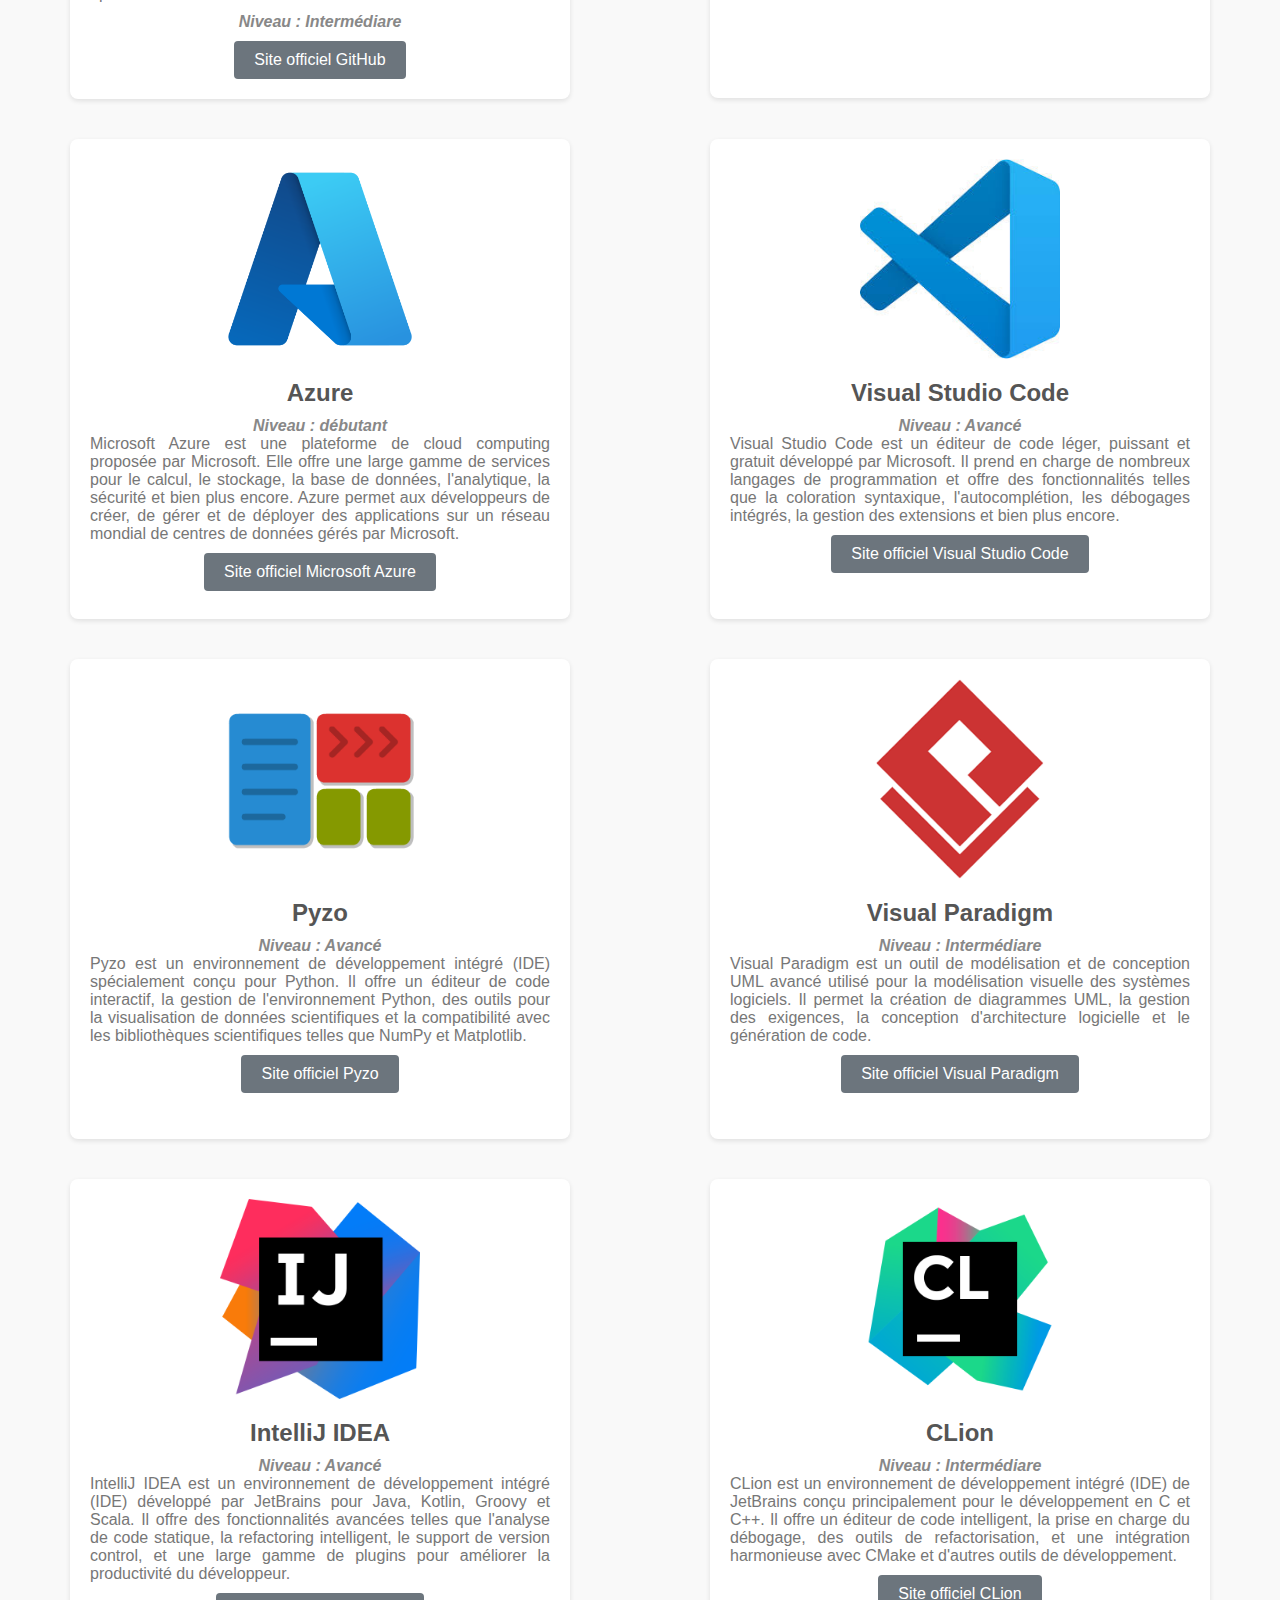
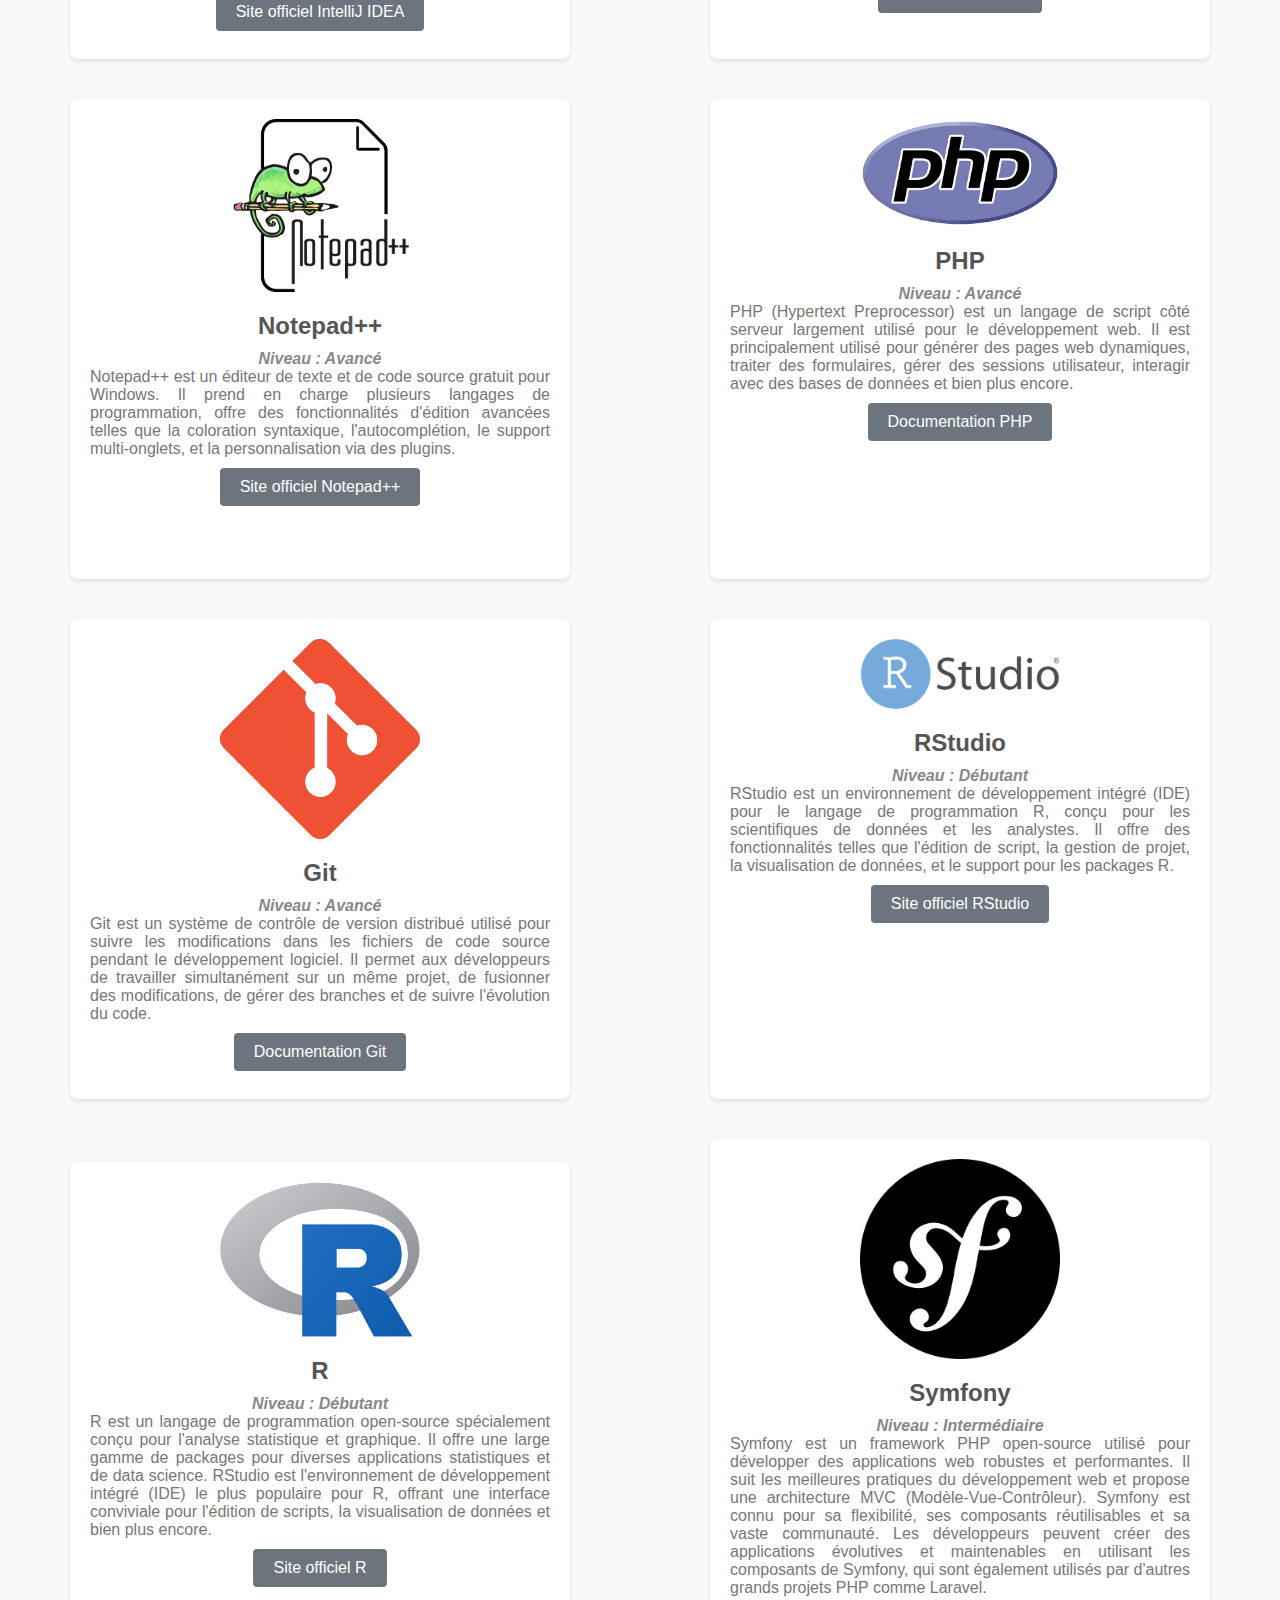
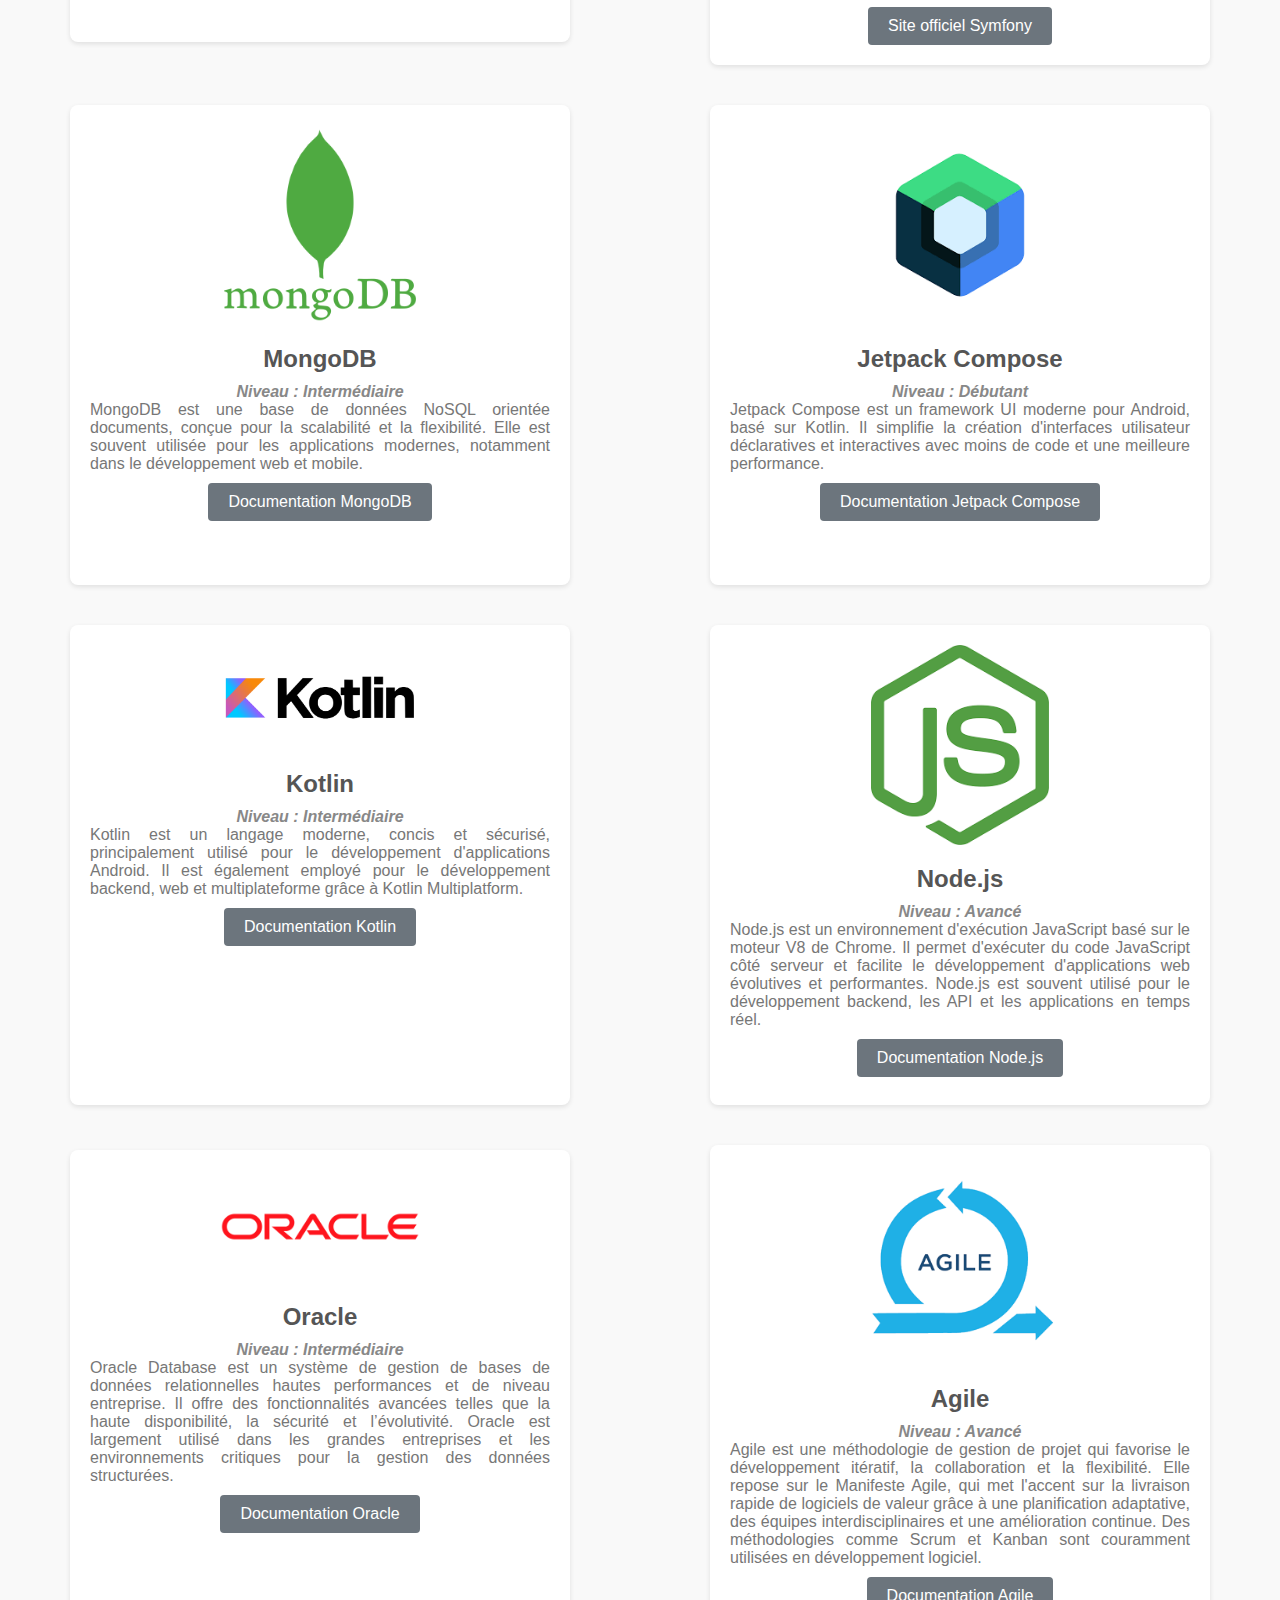
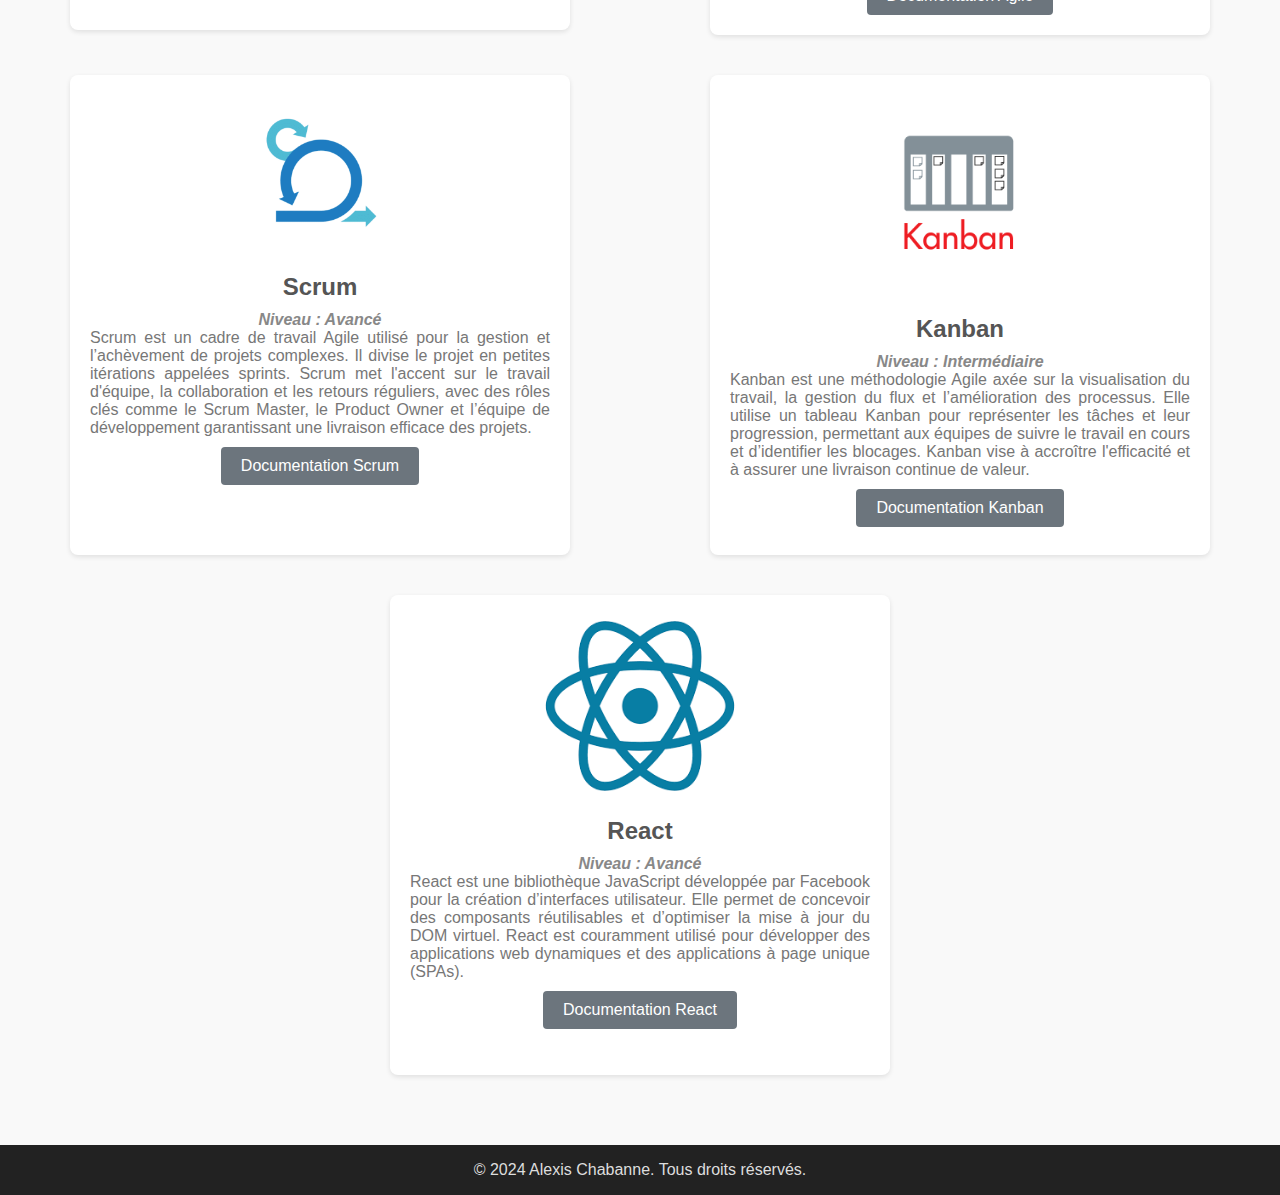
==== commit d830feb5: "correction image react" ====
--- a/competence.html
+++ b/competence.html
@@ -82,7 +82,6 @@
     <p>JavaScript est un langage de programmation de haut niveau, souvent utilisé pour créer des pages web interactives et dynamiques. Il est principalement exécuté côté client dans un navigateur web, mais peut également être utilisé côté serveur avec Node.js. JavaScript offre une vaste gamme de fonctionnalités, y compris la manipulation du DOM, l'interaction avec les utilisateurs, et la gestion des données asynchrones.</p>
     <a href="https://developer.mozilla.org/en-US/docs/Web/JavaScript" target="_blank" class="code-link">Documentation JavaScript</a>
 </div>
-
 <div class="skill" data-category="langage">
     <img src="img/Python-logo-notext.png" alt="Python">
     <h3>Python</h3>
@@ -353,7 +352,7 @@
 </div>
 
 <div class="skill" data-category="framework">
-    <img src="img/react_icon.png" alt="React">
+    <img src="img/react_js.png" alt="React">
     <h3>React</h3>
     <span class="skill-level">Niveau : Avancé</span>
     <p>React est une bibliothèque JavaScript développée par Facebook pour la création d’interfaces utilisateur. Elle permet de concevoir des composants réutilisables et d’optimiser la mise à jour du DOM virtuel. React est couramment utilisé pour développer des applications web dynamiques et des applications à page unique (SPAs).</p>
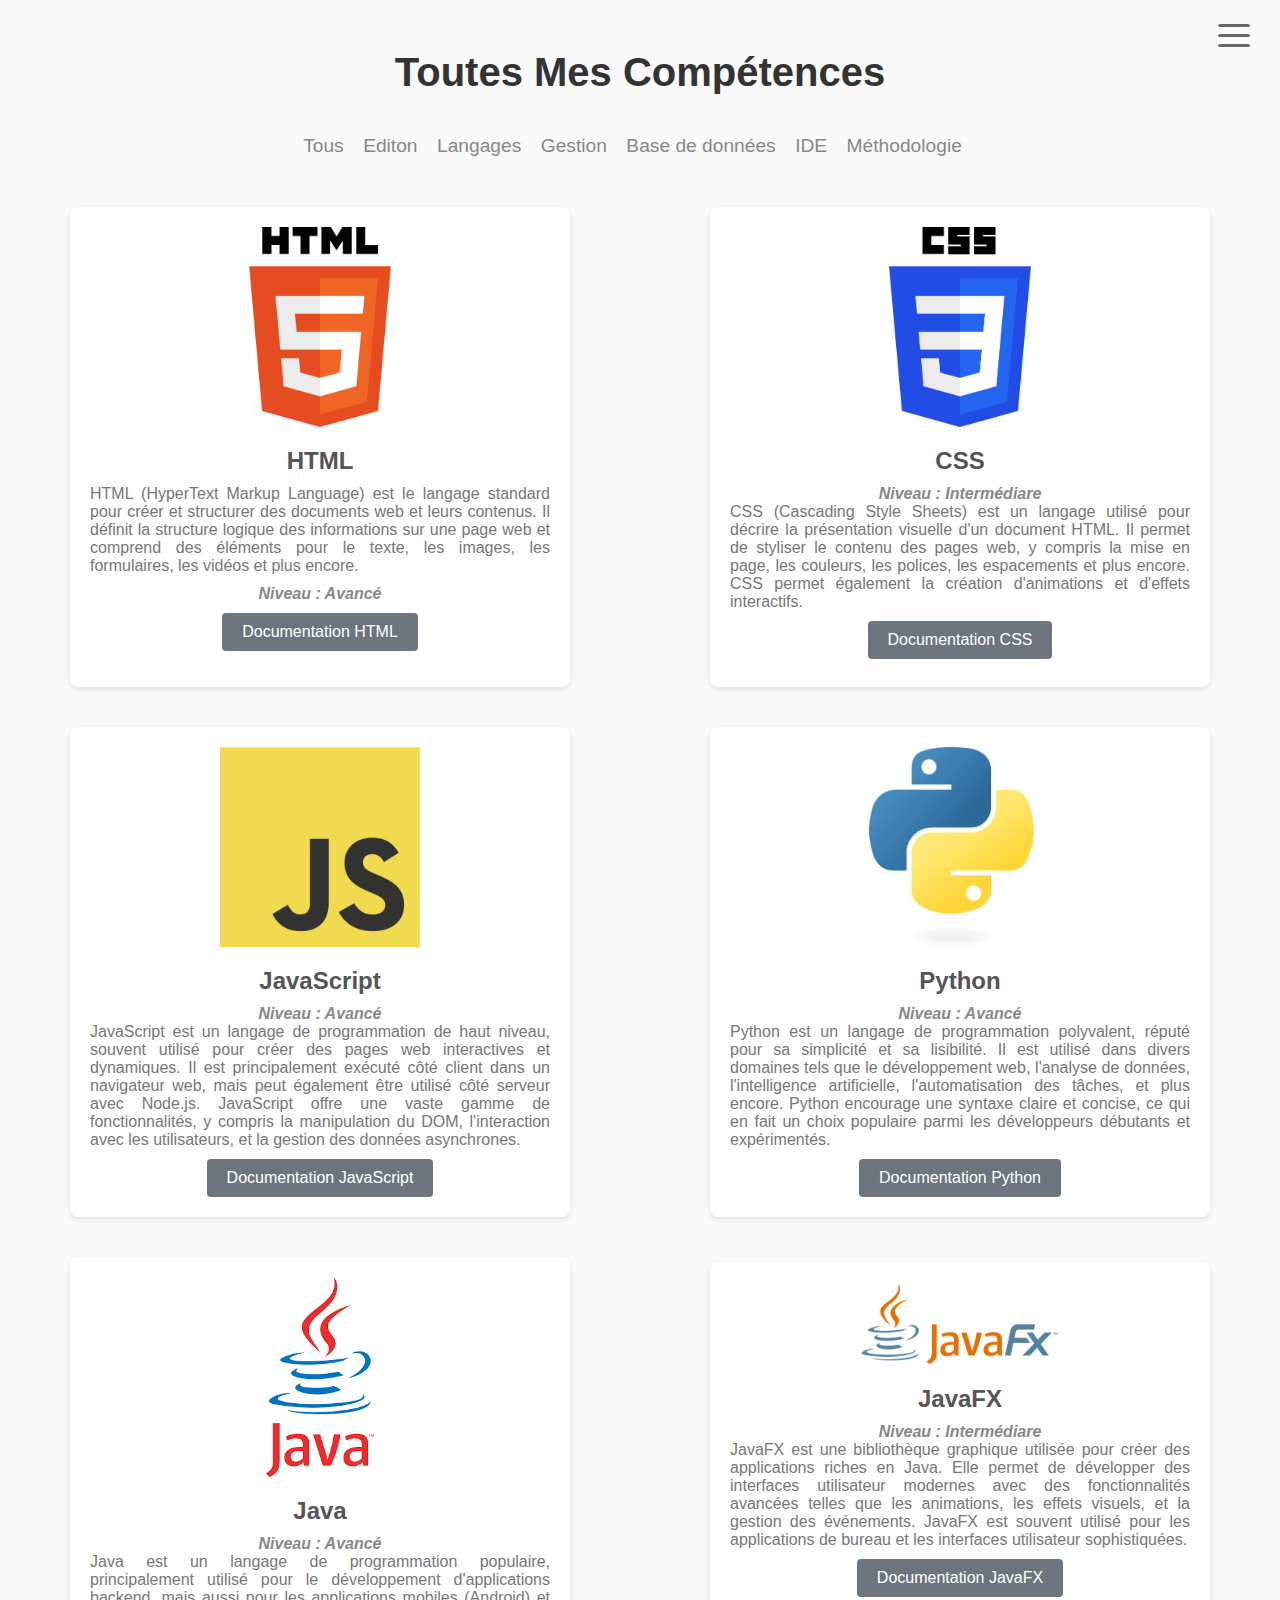
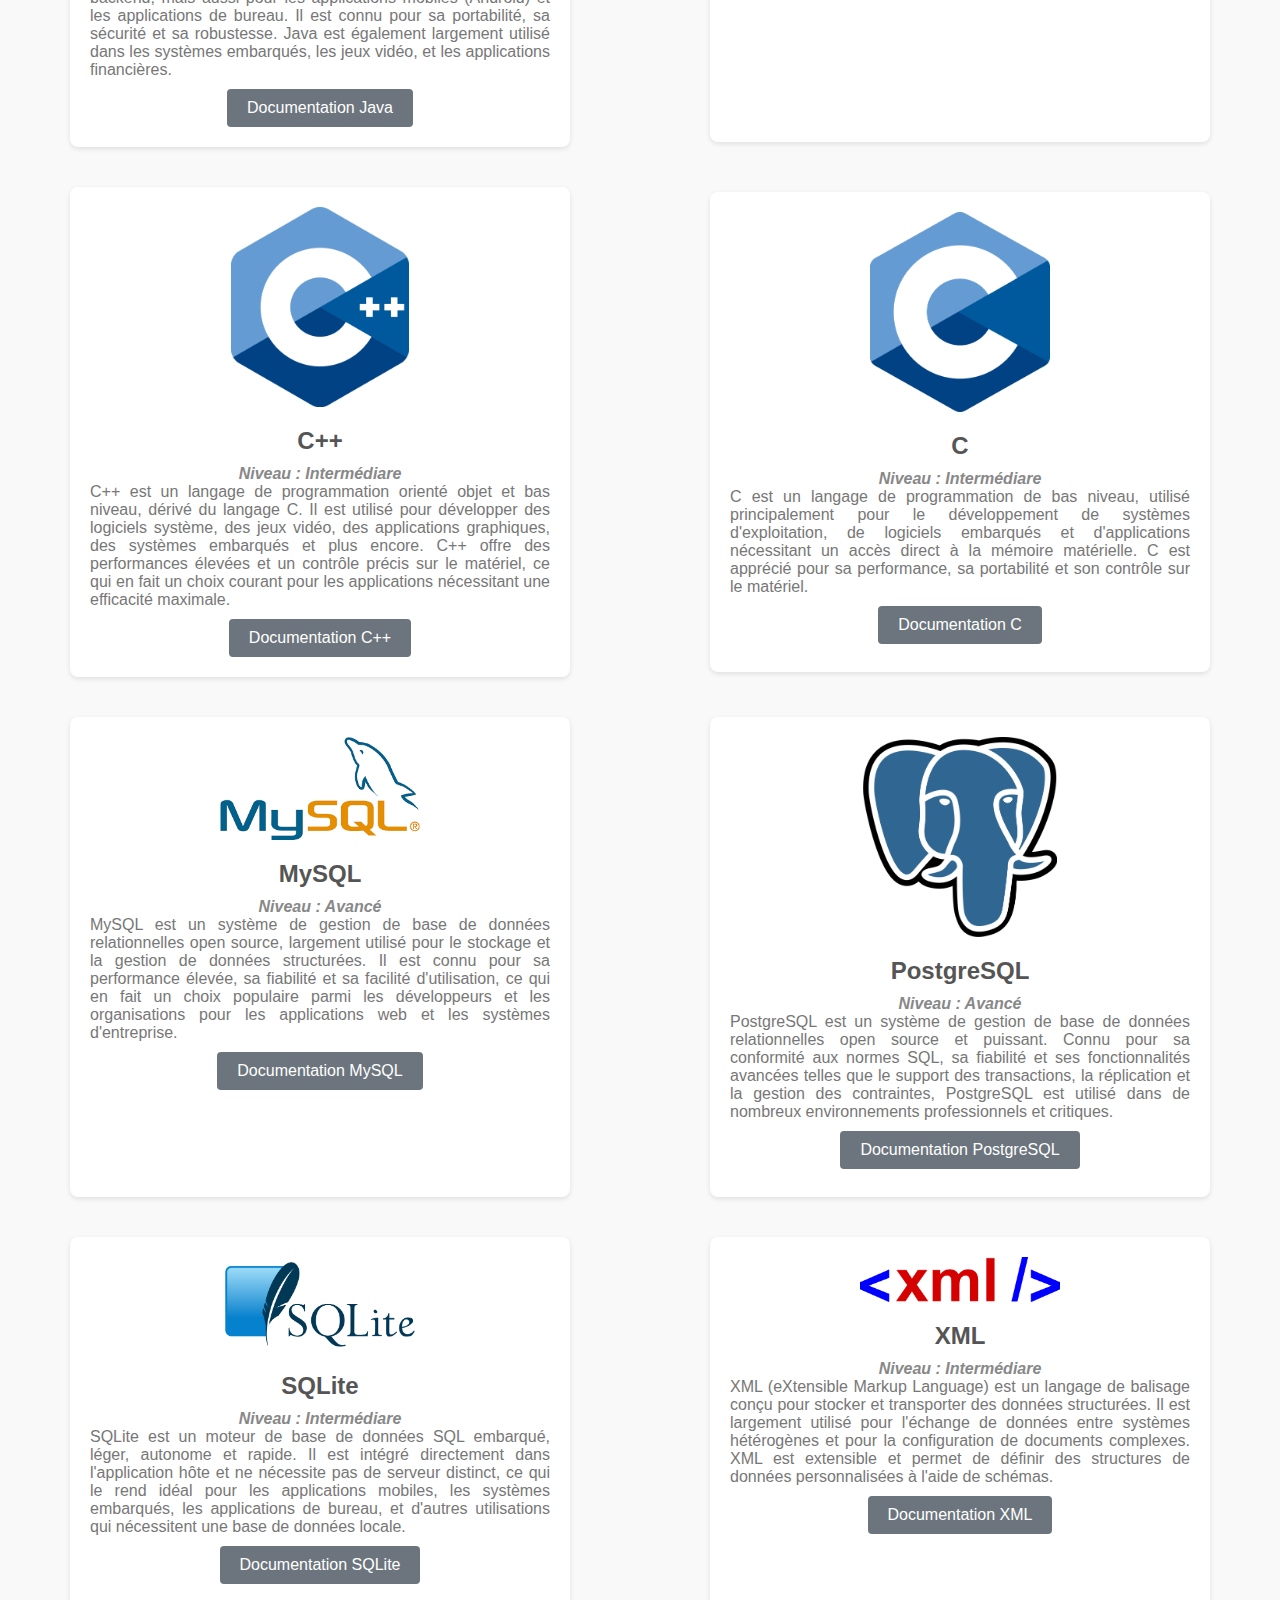
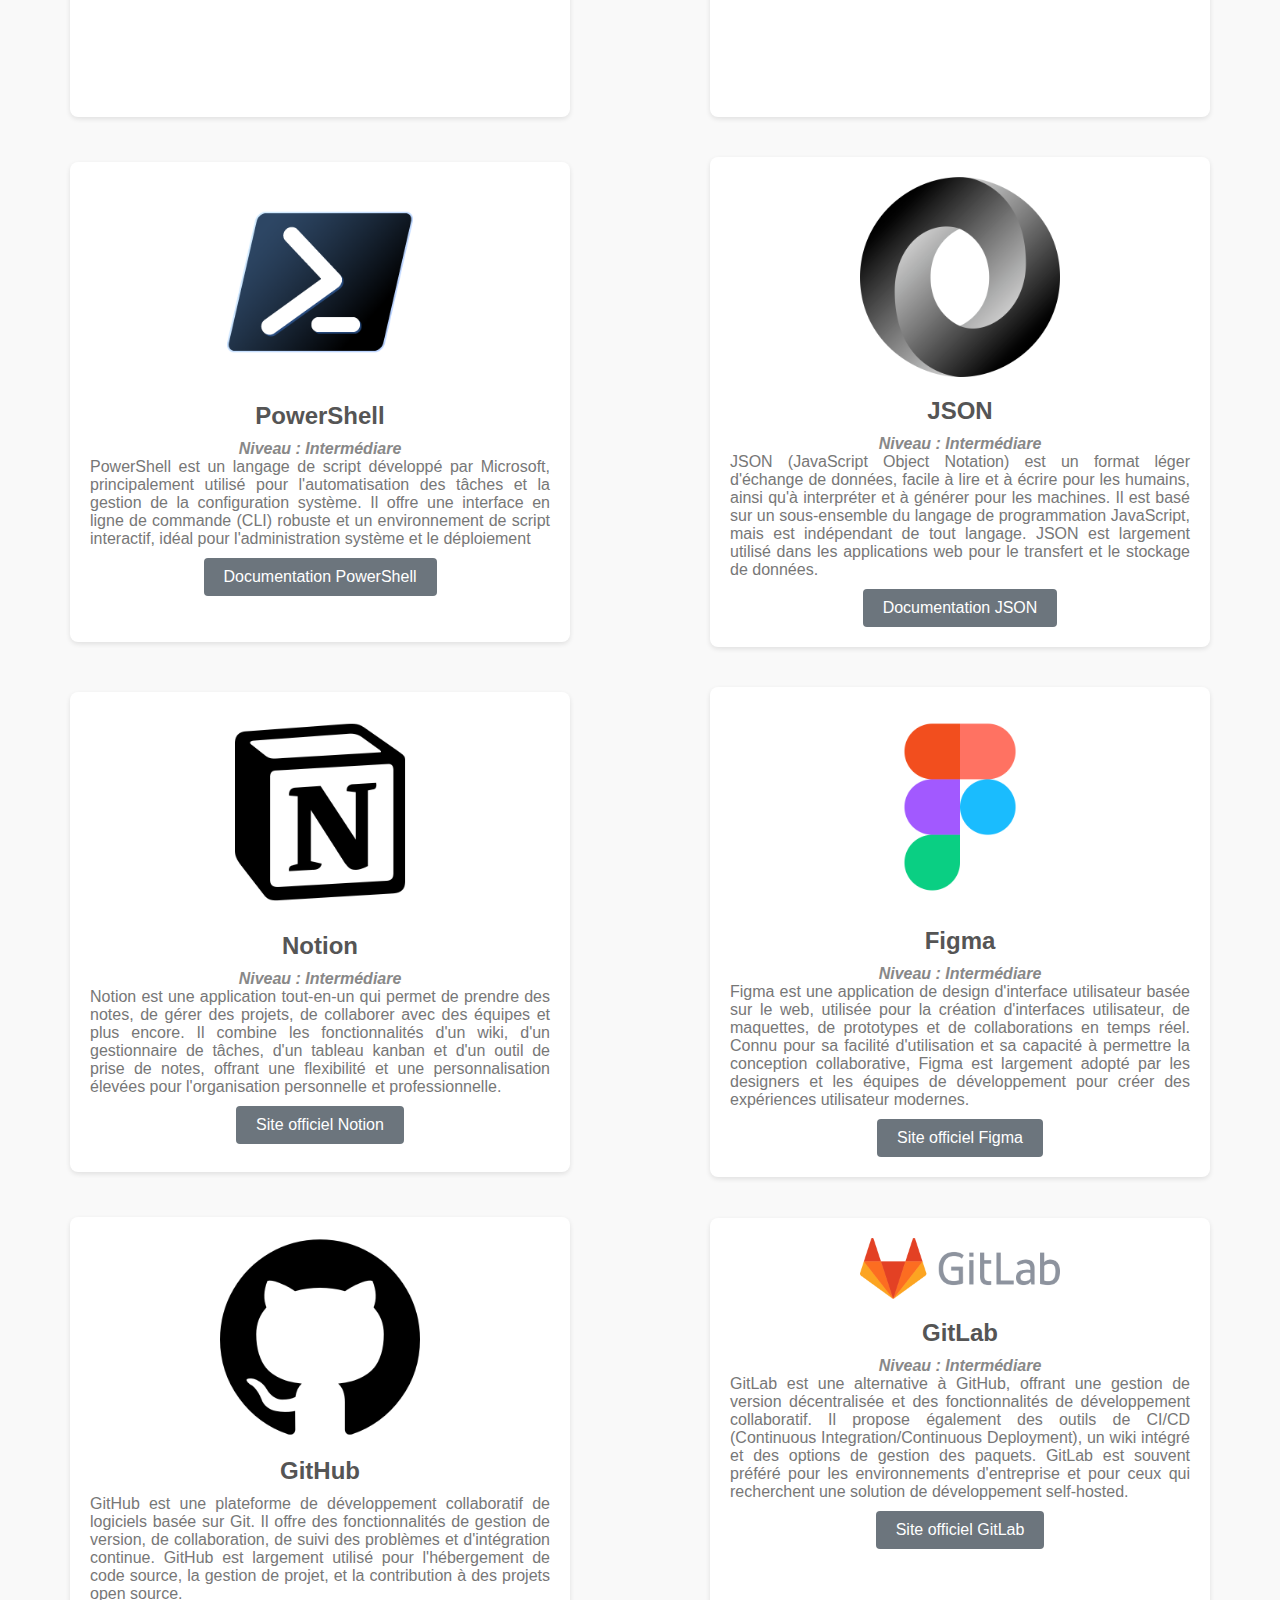
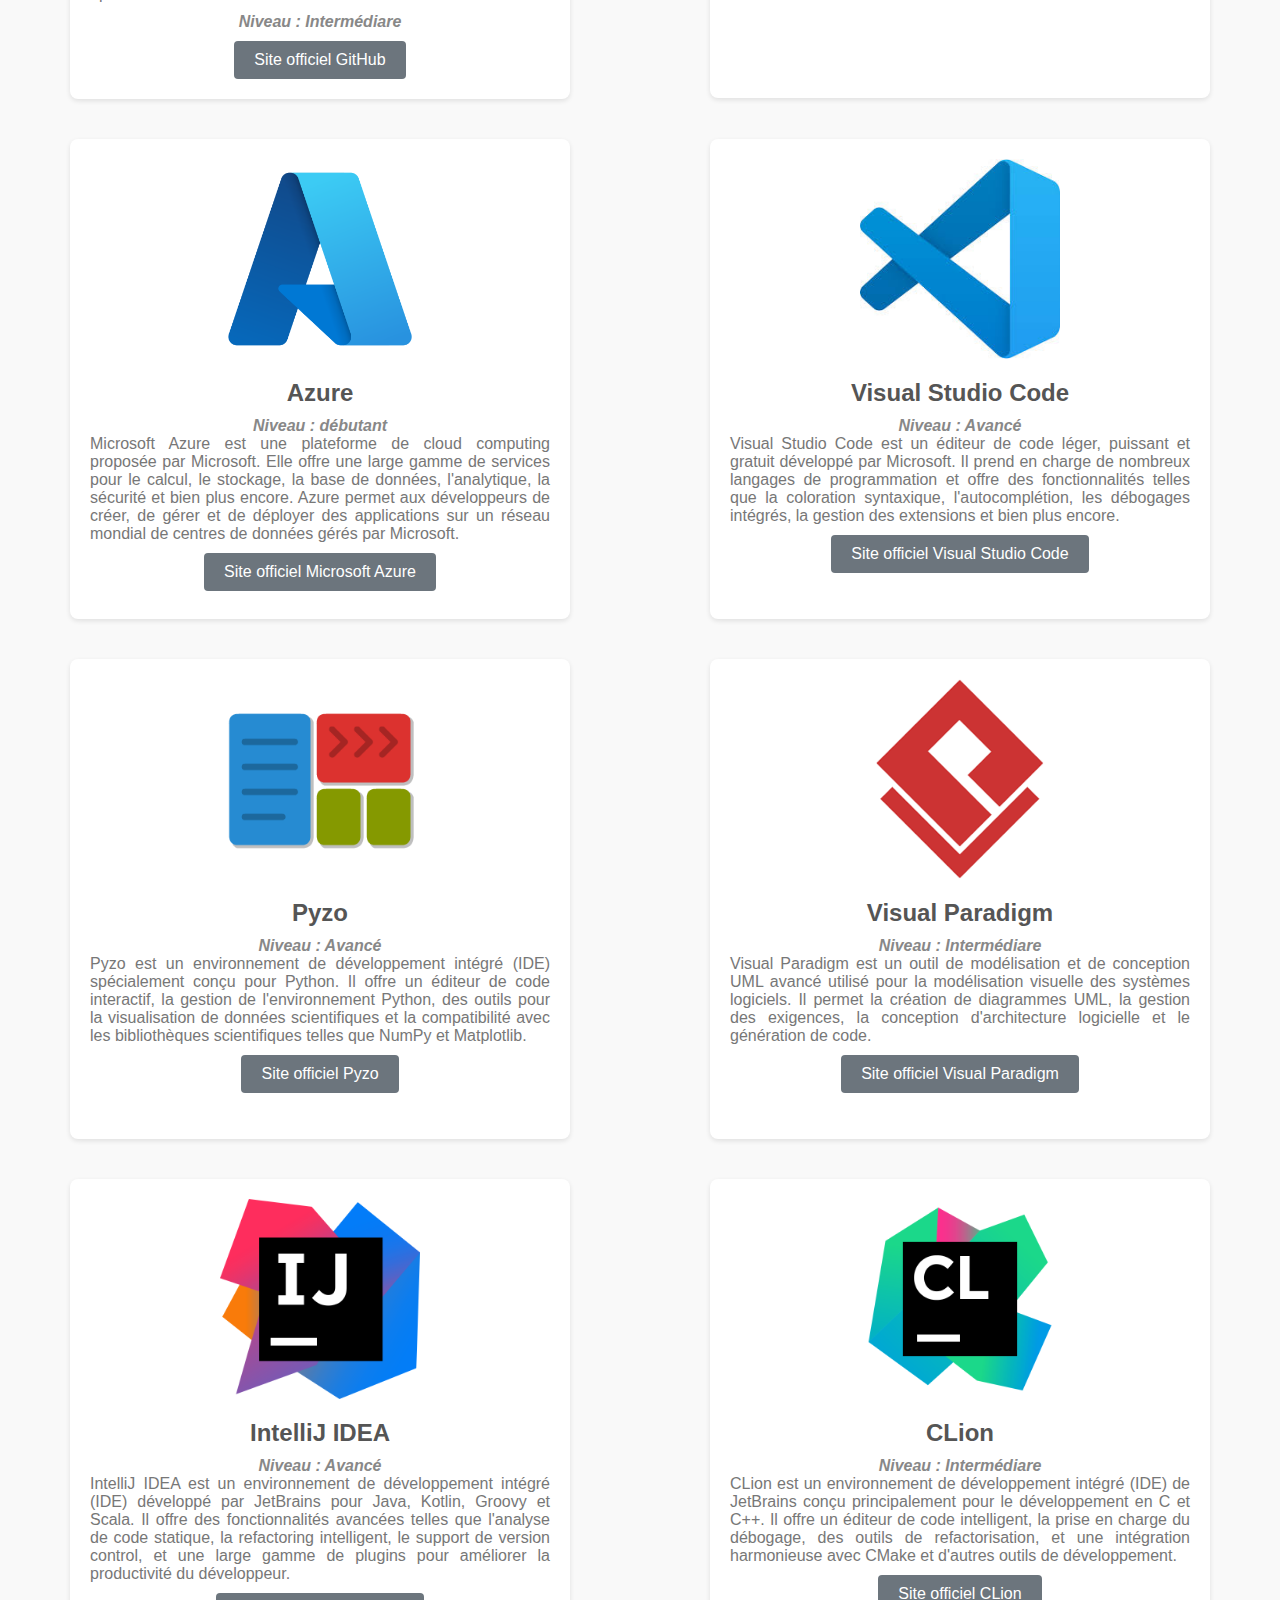
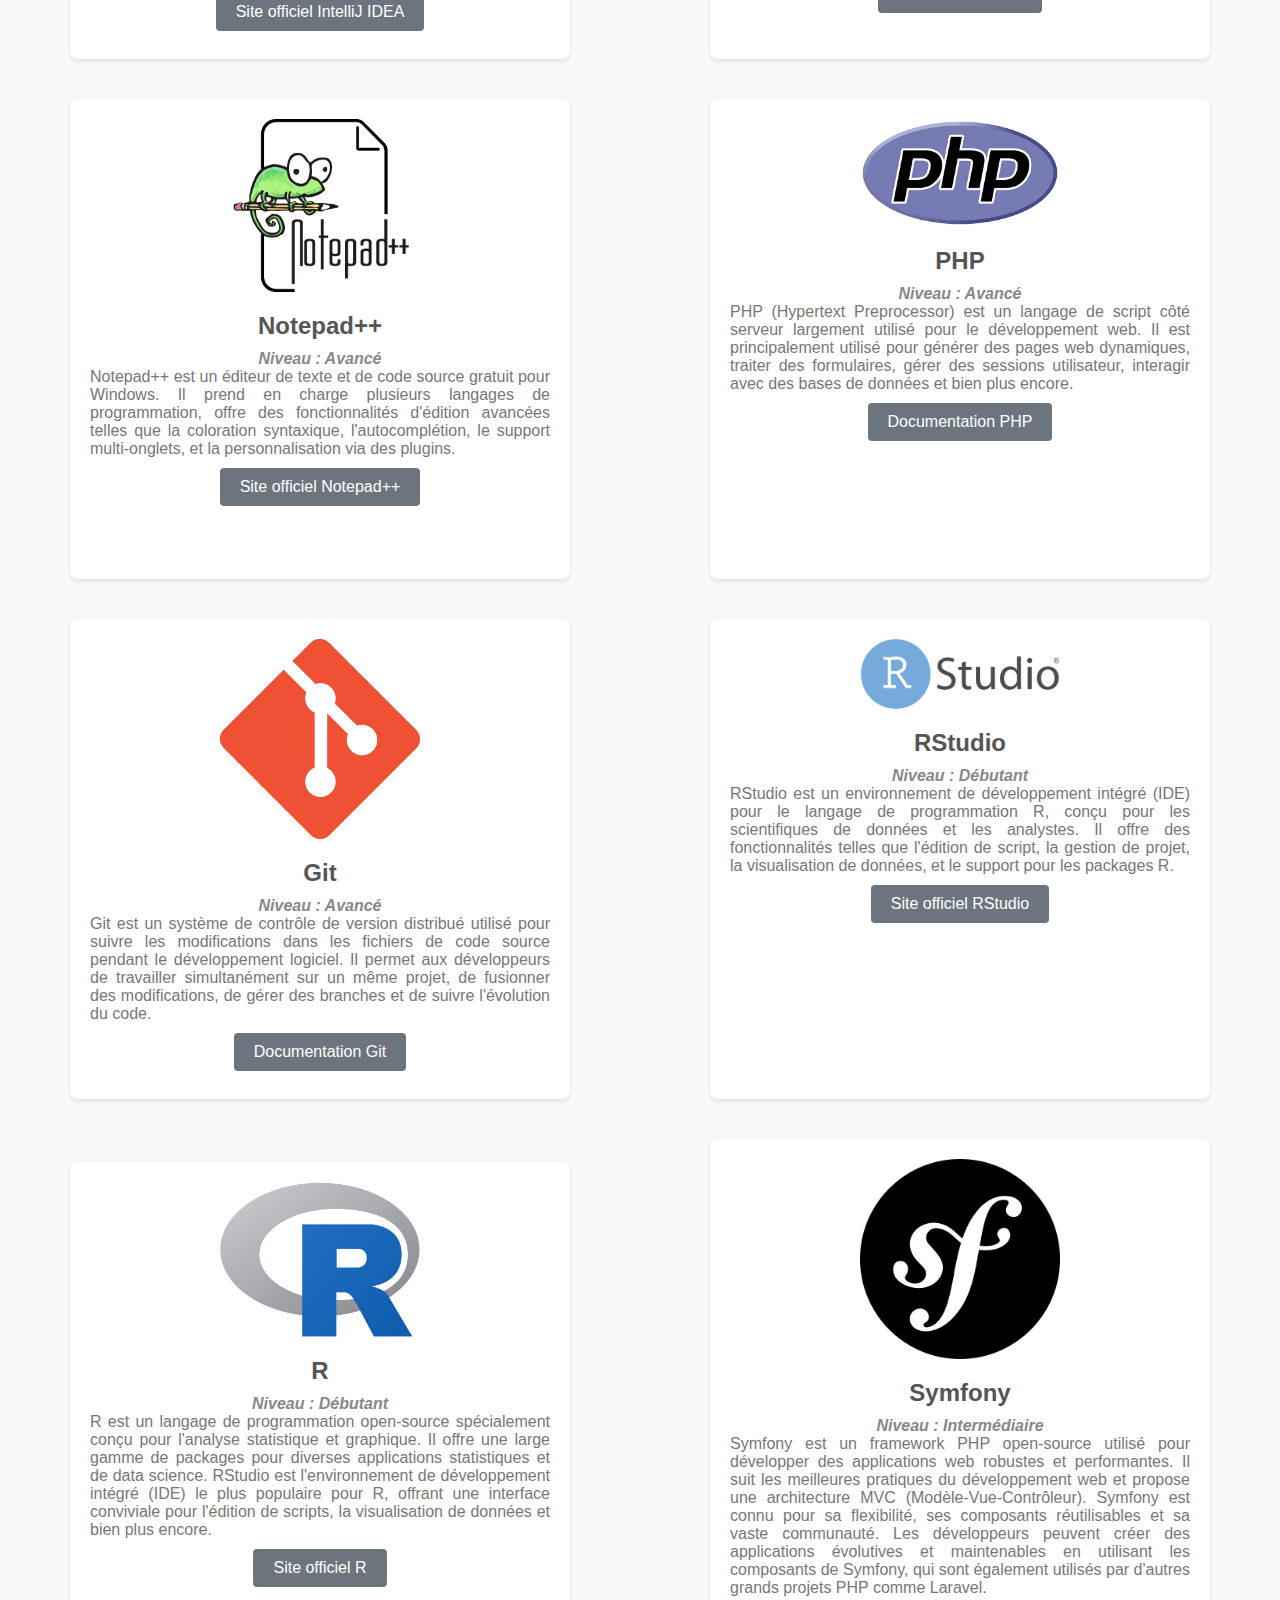
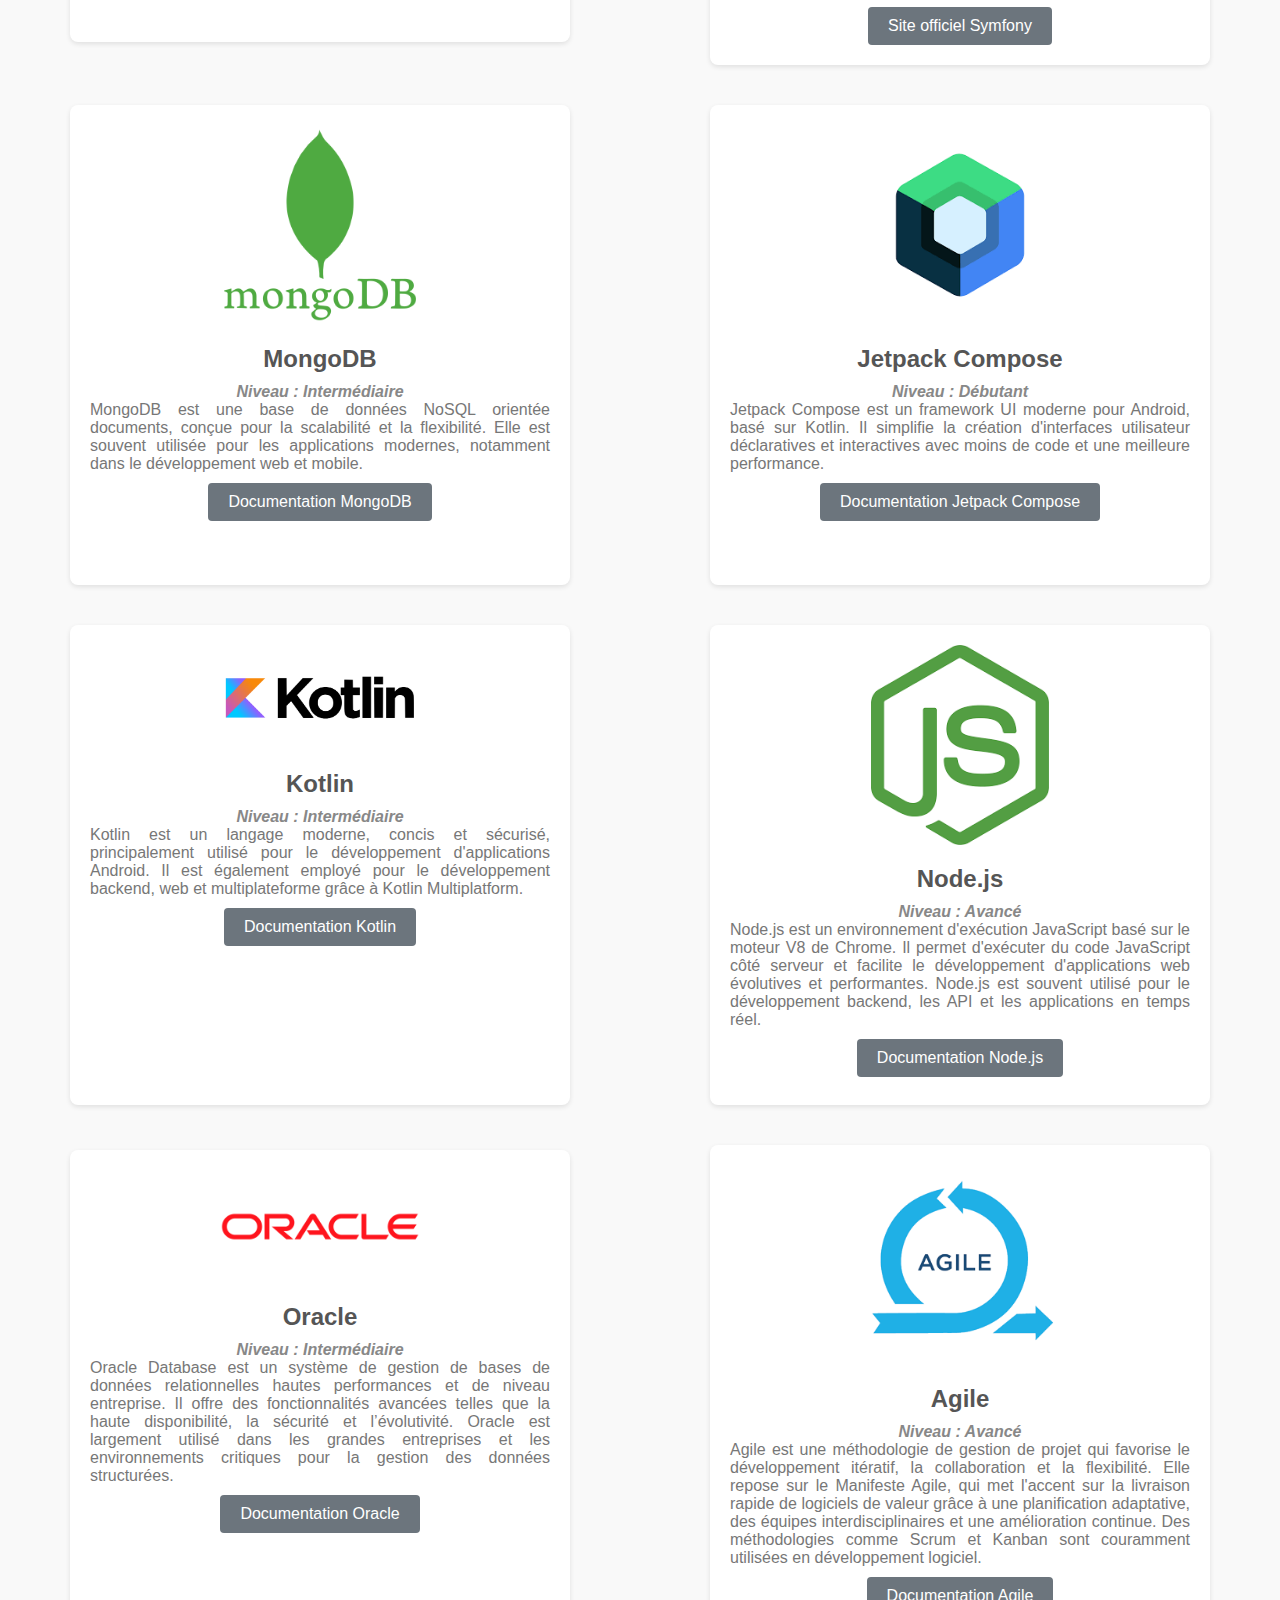
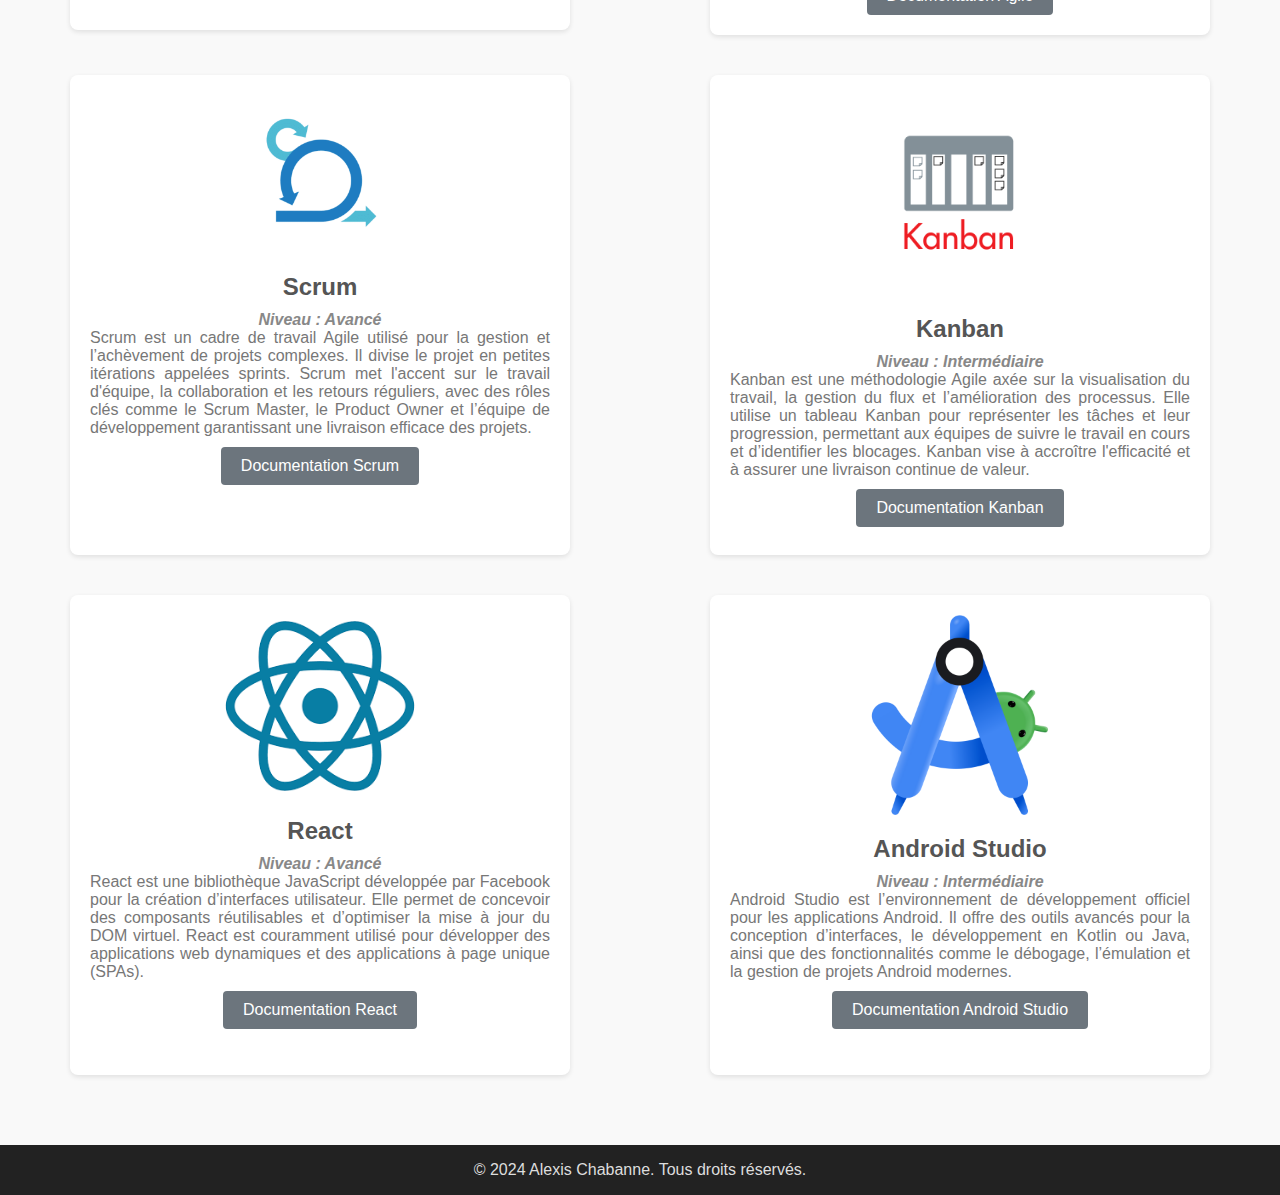
==== commit 4740bb23: "Ajout tu projet team Me et grosse mise a jour des compétence" ====
--- a/competence.html
+++ b/competence.html
@@ -54,12 +54,22 @@
                 <li><a href="#" class="filter-link" data-category="langage">Langages</a></li>
                 <li><a href="#" class="filter-link" data-category="gestion">Gestion</a></li>
                 <li><a href="#" class="filter-link" data-category="basededonne">Base de données</a></li>
-                <li><a href="#" class="filter-link" data-category="logiciel">Logiciel</a></li>
-                <li><a href="#" class="filter-link" data-category="framework">Framework</a></li>
+                <li><a href="#" class="filter-link" data-category="logiciel">IDE</a></li>
                 <li><a href="#" class="filter-link" data-category="methodologie">Méthodologie</a></li>
             </ul>
+            <!-- Sous-menu pour filtrer les langages et frameworks -->
+            <div id="sub-menu" class="sub-menu" style="display: none;">
+                <button class="sub-menu-btn" onclick="filterSubCategory('all')">Tous</button>
+                <button class="sub-menu-btn" onclick="filterSubCategory('web')">Web</button>
+                <button class="sub-menu-btn" onclick="filterSubCategory('mobile')">Mobile</button>
+                <button class="sub-menu-btn" onclick="filterSubCategory('backend')">Backend</button>
+                <button class="sub-menu-btn" onclick="filterSubCategory('script')">Script</button>
+                <button class="sub-menu-btn" onclick="filterSubCategory('datascience')">Science des données</button>
+                <button class="sub-menu-btn" onclick="filterSubCategory('framework')">Framework</button>
+            </div>
+            
             <div class="skills-container">
-            <div class="skill" data-category="langage" id="HTML">
+            <div class="skill" data-category="langage" id="HTML" data-sub-category="web">
     <img src="img/html_icon.png" alt="HTML">
     <h3>HTML</h3>
     <p>HTML (HyperText Markup Language) est le langage standard pour créer et structurer des documents web et leurs contenus. Il définit la structure logique des informations sur une page web et comprend des éléments pour le texte, les images, les formulaires, les vidéos et plus encore.</p>
@@ -67,7 +77,7 @@
     <a href="https://developer.mozilla.org/en-US/docs/Web/HTML" target="_blank" class="code-link">Documentation HTML</a>
 </div>
 
-<div class="skill" data-category="langage" id="CSS">
+<div class="skill" data-category="langage" id="CSS" data-sub-category="web">
     <img src="img/css_icon.png" alt="CSS">
     <h3>CSS</h3>
     <span class="skill-level">Niveau : Intermédiare</span>
@@ -75,14 +85,14 @@
     <a href="https://developer.mozilla.org/en-US/docs/Web/CSS" target="_blank" class="code-link">Documentation CSS</a>
 </div>
 
-<div class="skill" data-category="langage" id="JS">
+<div class="skill" data-category="langage" id="JS" data-sub-category="web backend">
     <img src="img/js_icon.png" alt="JavaScript">
     <h3>JavaScript</h3>
     <span class="skill-level">Niveau : Avancé</span>
     <p>JavaScript est un langage de programmation de haut niveau, souvent utilisé pour créer des pages web interactives et dynamiques. Il est principalement exécuté côté client dans un navigateur web, mais peut également être utilisé côté serveur avec Node.js. JavaScript offre une vaste gamme de fonctionnalités, y compris la manipulation du DOM, l'interaction avec les utilisateurs, et la gestion des données asynchrones.</p>
     <a href="https://developer.mozilla.org/en-US/docs/Web/JavaScript" target="_blank" class="code-link">Documentation JavaScript</a>
 </div>
-<div class="skill" data-category="langage">
+<div class="skill" data-category="langage" data-sub-category="web script datascience">
     <img src="img/Python-logo-notext.png" alt="Python">
     <h3>Python</h3>
     <span class="skill-level">Niveau : Avancé</span>
@@ -90,7 +100,7 @@
     <a href="https://www.python.org/" target="_blank" class="code-link">Documentation Python</a>
 </div>
 
-<div class="skill" data-category="langage">
+<div class="skill" data-category="langage" data-sub-category="mobile backend">
     <img src="img/java_icon.png" alt="Java">
     <h3>Java</h3>
     <span class="skill-level">Niveau : Avancé</span>
@@ -98,7 +108,7 @@
     <a href="https://www.oracle.com/java/" target="_blank" class="code-link">Documentation Java</a>
 </div>
 
-<div class="skill" data-category="langage">
+<div class="skill" data-category="langage" data-sub-category="mobile framework">
     <img src="img/javafx_icon.png" alt="JavaFX">
     <h3>JavaFX</h3>
     <span class="skill-level">Niveau : Intermédiare</span>
@@ -106,7 +116,7 @@
     <a href="https://openjfx.io/" target="_blank" class="code-link">Documentation JavaFX</a>
 </div>
 
-<div class="skill" data-category="langage">
+<div class="skill" data-category="langage" data-sub-category="script backend datascience">
     <img src="img/cpp_icon.png" alt="C++">
     <h3>C++</h3>
     <span class="skill-level">Niveau : Intermédiare</span>
@@ -114,7 +124,7 @@
     <a href="https://isocpp.org/" target="_blank" class="code-link">Documentation C++</a>
 </div>
 
-<div class="skill" data-category="langage">
+<div class="skill" data-category="langage" data-sub-category="backend">
     <img src="img/c_icon.png" alt="C">
     <h3>C</h3>
     <span class="skill-level">Niveau : Intermédiare</span>
@@ -154,7 +164,7 @@
     <a href="https://www.w3.org/XML/" target="_blank" class="code-link">Documentation XML</a>
 </div>
 
-<div class="skill" data-category="langage" id="PowerShell">
+<div class="skill" data-category="langage" id="PowerShell" data-sub-category="script">
     <img src="img/powershell_icon.png" alt="PowerShell">
     <h3>PowerShell</h3>
     <span class="skill-level">Niveau : Intermédiare</span>
@@ -224,7 +234,7 @@
     <a href="https://pyzo.org/" target="_blank" class="code-link">Site officiel Pyzo</a>
 </div>
 
-<div class="skill" data-category="logiciel">
+<div class="skill" data-category="gestion">
     <img src="img/visual_paradigm_icon.png" alt="Visual Paradigm">
     <h3>Visual Paradigm</h3>
     <span class="skill-level">Niveau : Intermédiare</span>
@@ -255,7 +265,7 @@
     <p>Notepad++ est un éditeur de texte et de code source gratuit pour Windows. Il prend en charge plusieurs langages de programmation, offre des fonctionnalités d'édition avancées telles que la coloration syntaxique, l'autocomplétion, le support multi-onglets, et la personnalisation via des plugins.</p>
     <a href="https://notepad-plus-plus.org/" target="_blank" class="code-link">Site officiel Notepad++</a>
 </div>
-<div class="skill" data-category="langage" id="PHP">
+<div class="skill" data-category="langage" id="PHP" data-sub-category="web backend">
     <img src="img/image_php.png" alt="PHP">
     <h3>PHP</h3>
     <span class="skill-level">Niveau : Avancé</span>
@@ -276,14 +286,14 @@
     <p>RStudio est un environnement de développement intégré (IDE) pour le langage de programmation R, conçu pour les scientifiques de données et les analystes. Il offre des fonctionnalités telles que l'édition de script, la gestion de projet, la visualisation de données, et le support pour les packages R.</p>
     <a href="https://www.rstudio.com/" target="_blank" class="code-link">Site officiel RStudio</a>
 </div>
-<div class="skill" data-category="langage">
+<div class="skill" data-category="langage" data-sub-category="datascience">
     <img src="img/r_icon.png" alt="R">
     <h3>R</h3>
     <span class="skill-level">Niveau : Débutant</span>
     <p>R est un langage de programmation open-source spécialement conçu pour l'analyse statistique et graphique. Il offre une large gamme de packages pour diverses applications statistiques et de data science. RStudio est l'environnement de développement intégré (IDE) le plus populaire pour R, offrant une interface conviviale pour l'édition de scripts, la visualisation de données et bien plus encore.</p>
     <a href="https://www.r-project.org/" target="_blank" class="code-link">Site officiel R</a>
 </div>
-<div class="skill" data-category="framework">
+<div class="skill" data-category="langage" data-sub-category="framework backend">
     <img src="img/symfony_icon.png" alt="Symfony">
     <h3>Symfony</h3>
     <span class="skill-level">Niveau : Intermédiaire</span>
@@ -297,21 +307,21 @@
     <p>MongoDB est une base de données NoSQL orientée documents, conçue pour la scalabilité et la flexibilité. Elle est souvent utilisée pour les applications modernes, notamment dans le développement web et mobile.</p>
     <a href="https://www.mongodb.com/" target="_blank" class="code-link">Documentation MongoDB</a>
 </div>
-<div class="skill" data-category="framework">
+<div class="skill" data-category="langage" data-sub-category="mobile framework">
     <img src="img/jetpack_compose_icon.png" alt="Jetpack Compose">
     <h3>Jetpack Compose</h3>
     <span class="skill-level">Niveau : Débutant</span>
     <p>Jetpack Compose est un framework UI moderne pour Android, basé sur Kotlin. Il simplifie la création d'interfaces utilisateur déclaratives et interactives avec moins de code et une meilleure performance.</p>
     <a href="https://developer.android.com/jetpack/compose" target="_blank" class="code-link">Documentation Jetpack Compose</a>
 </div>
-<div class="skill" data-category="langage">
+<div class="skill" data-category="langage" data-sub-category="mobile backend">
     <img src="img/kotlin_icon.png" alt="Kotlin">
     <h3>Kotlin</h3>
     <span class="skill-level">Niveau : Intermédiaire</span>
     <p>Kotlin est un langage moderne, concis et sécurisé, principalement utilisé pour le développement d'applications Android. Il est également employé pour le développement backend, web et multiplateforme grâce à Kotlin Multiplatform.</p>
     <a href="https://kotlinlang.org/" target="_blank" class="code-link">Documentation Kotlin</a>
 </div>
-<div class="skill" data-category="framework">
+<div class="skill" data-category="langage" data-sub-category="web backend framework" >
     <img src="img/nodejs_icon.png" alt="Node.js">
     <h3>Node.js</h3>
     <span class="skill-level">Niveau : Avancé</span>
@@ -351,13 +361,21 @@
     <a href="https://kanbanize.com/kanban-resources/getting-started/what-is-kanban" target="_blank" class="code-link">Documentation Kanban</a>
 </div>
 
-<div class="skill" data-category="framework">
+<div class="skill" data-category="langage" data-sub-category="web framework backend">
     <img src="img/react_js.png" alt="React">
     <h3>React</h3>
     <span class="skill-level">Niveau : Avancé</span>
     <p>React est une bibliothèque JavaScript développée par Facebook pour la création d’interfaces utilisateur. Elle permet de concevoir des composants réutilisables et d’optimiser la mise à jour du DOM virtuel. React est couramment utilisé pour développer des applications web dynamiques et des applications à page unique (SPAs).</p>
     <a href="https://reactjs.org/" target="_blank" class="code-link">Documentation React</a>
 </div>
+<div class="skill" data-category="logiciel">
+    <img src="img/android_studio_icon.png" alt="Android Studio">
+    <h3>Android Studio</h3>
+    <span class="skill-level">Niveau : Intermédiaire</span>
+    <p>Android Studio est l’environnement de développement officiel pour les applications Android. Il offre des outils avancés pour la conception d’interfaces, le développement en Kotlin ou Java, ainsi que des fonctionnalités comme le débogage, l’émulation et la gestion de projets Android modernes.</p>
+    <a href="https://developer.android.com/studio" target="_blank" class="code-link">Documentation Android Studio</a>
+</div>
+
 
 
                 <!-- Ajoutez plus de compétences selon vos besoins -->
--- a/styleCompetence.css
+++ b/styleCompetence.css
@@ -347,4 +347,32 @@
   
   .dropdown-content a:hover {
     background-color: #444; /* Couleur de fond au survol du menu plus sombre */
-  }+  }
+  .sub-menu {
+    display: flex;
+    justify-content: center;
+    margin-top: 10px;
+    gap: 10px;
+    padding: 10px;
+}
+
+.sub-menu-btn {
+    background-color: #ddd;
+    border: none;
+    padding: 8px 15px;
+    cursor: pointer;
+    font-size: 14px;
+    border-radius: 5px;
+    transition: 0.3s;
+}
+
+.sub-menu-btn:hover {
+    background-color: #bbb;
+}
+
+.sub-menu-btn.active {
+    background-color: #555;
+    color: white;
+}
+
+  